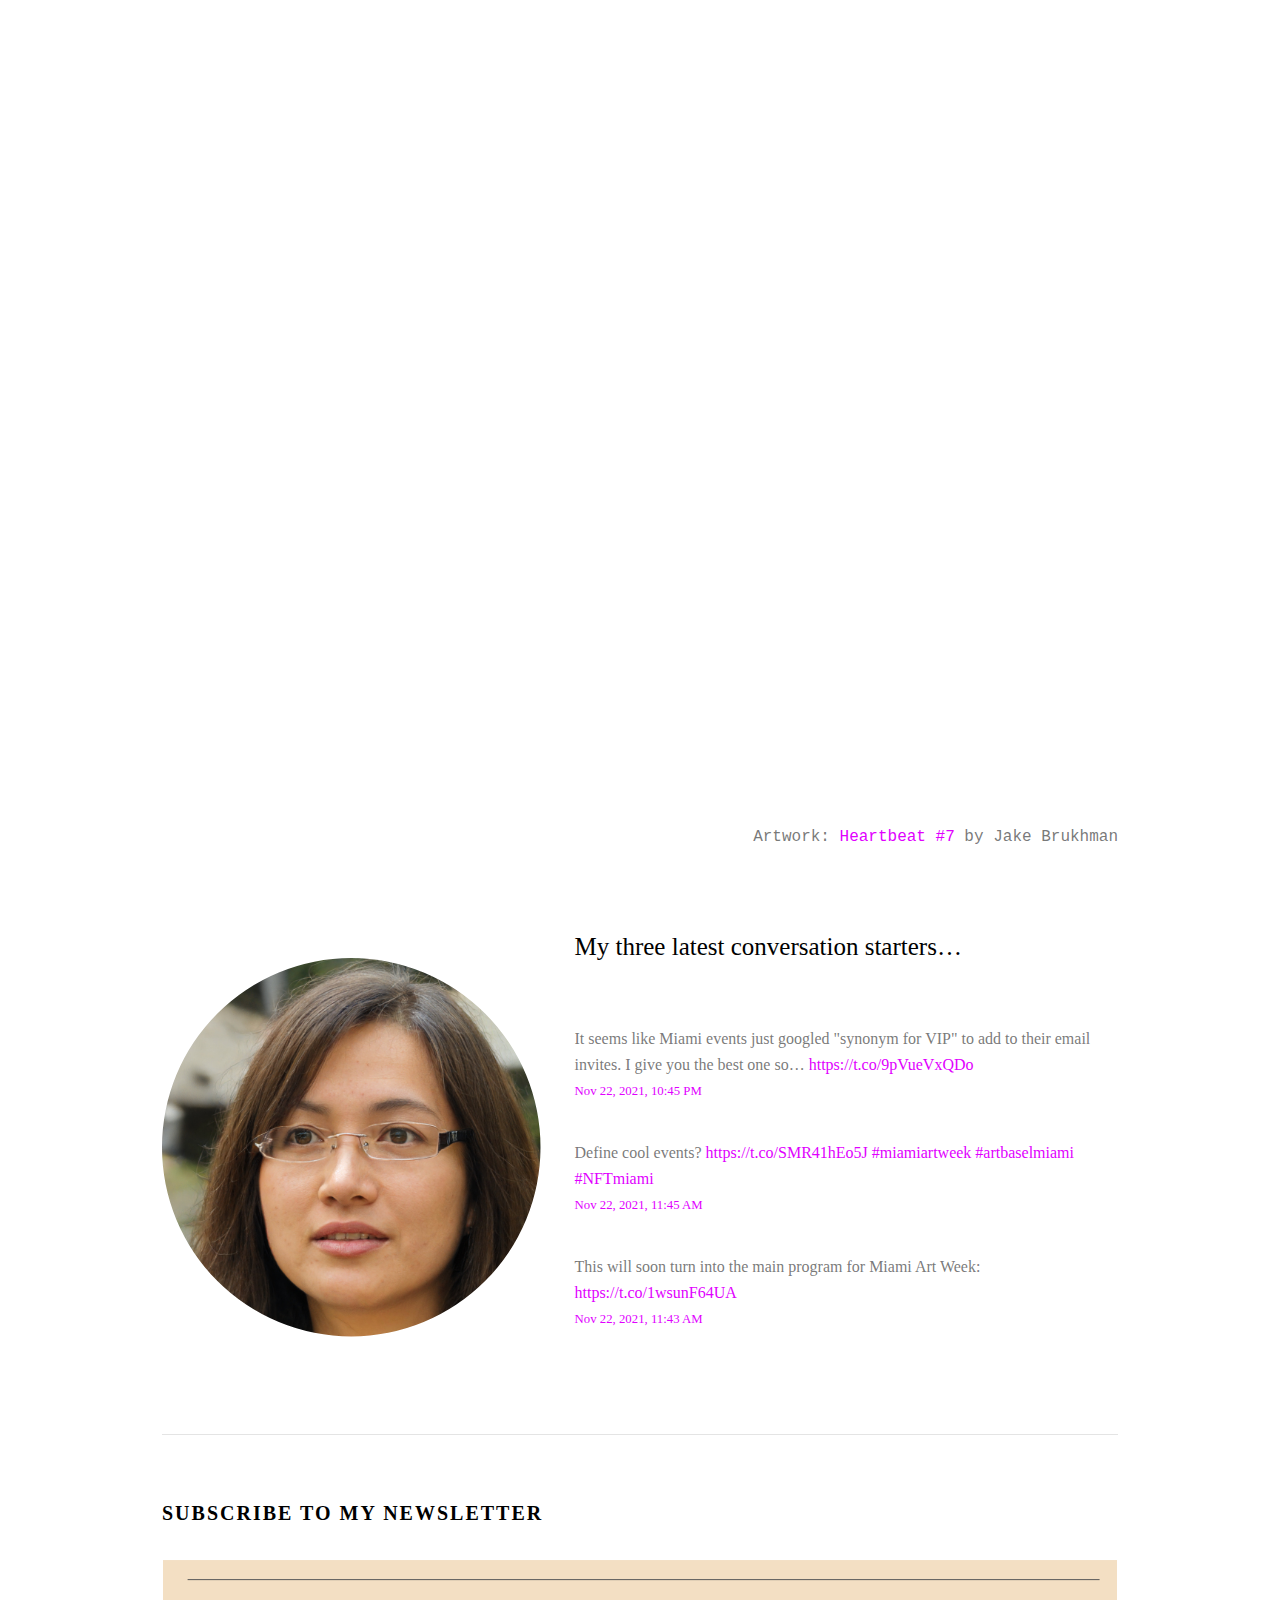
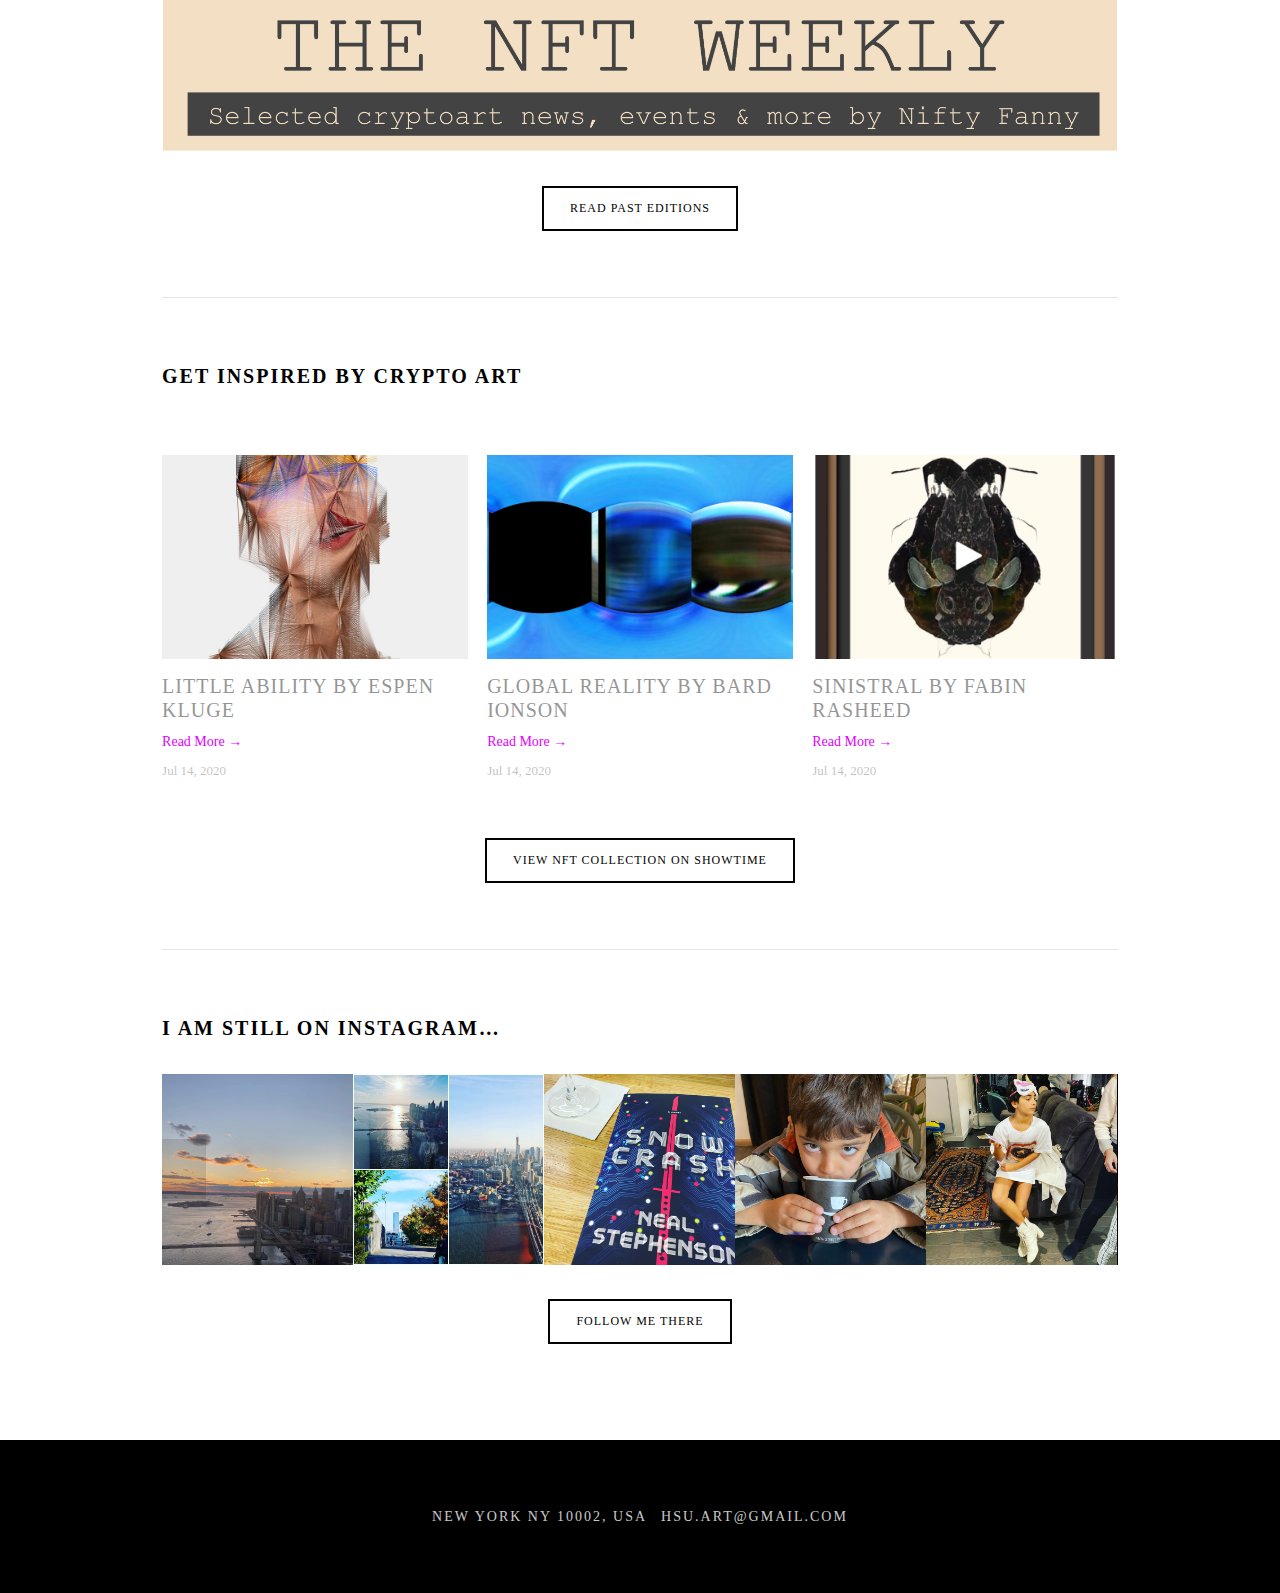
==== index.html @ 7d56387b "Add files via upload" ====
<!DOCTYPE html>
<!-- saved from url=(0030)https://www.fannylakoubay.com/ -->
<html xmlns:og="http://opengraphprotocol.org/schema/" xmlns:fb="http://www.facebook.com/2008/fbml" lang="en-US"
    class="yui3-js-enabled js flexbox canvas canvastext webgl no-touch hashchange history draganddrop rgba hsla multiplebgs backgroundsize borderimage borderradius boxshadow textshadow opacity cssanimations csscolumns cssgradients cssreflections csstransforms no-csstransforms3d csstransitions video audio svg inlinesvg svgclippaths wf-proximanova-n6-active wf-proximanova-n4-active wf-proximanova-n3-active wf-proximanova-i3-active wf-proximanova-n7-active wf-proximanova-n1-active wf-proximanova-n5-active wf-proximanova-i7-active wf-adobegaramondpro-n4-active wf-adobegaramondpro-n6-active wf-active"
    style="" id="yui_3_17_2_1_1637681540059_130">
<div id="yui3-css-stamp" style="position: absolute !important; visibility: hidden !important"></div>

<head>
    <meta http-equiv="Content-Type" content="text/html; charset=UTF-8">
    <meta http-equiv="X-UA-Compatible" content="IE=edge,chrome=1">

    <meta name="viewport" content="width=device-width, initial-scale=1">

    <!-- This is Squarespace. -->
    <!-- fanny-lakoubay-esgx -->
    <script charset="utf-8" id="yui_3_17_2_1_1637681540059_1356"
        src="./Fanny Lakoubay - Art + Tech Advisor - NFT Specialist_files/widgets.js"></script>
    <script charset="utf-8" id="yui_3_17_2_1_1637681540059_1387"
        src="./Fanny Lakoubay - Art + Tech Advisor - NFT Specialist_files/widgets.js"></script>
    <!--<base href="">-->
    <base href=".">

    <title>Fanny Lakoubay - Art + Tech Advisor - NFT Specialist</title>
    <link rel="shortcut icon" type="image/x-icon"
        href="https://images.squarespace-cdn.com/content/v1/5a60d3f4c027d8178f1fa759/114ba946-6a85-429c-a51b-118a32d43230/favicon.ico?format=100w">
    <link rel="canonical" href="https://www.fannylakoubay.com/">
    <meta property="og:site_name" content="Fanny Lakoubay - LAL ART">
    <meta property="og:title" content="Fanny Lakoubay - Art + Tech Advisor - NFT Specialist">
    <meta property="og:url" content="https://www.fannylakoubay.com">
    <meta property="og:type" content="website">
    <meta property="og:description"
        content="Fanny is a French-born, New-York-based digital art advisor with 14 years of experience in art and technology (arttech). As an advisor, she supports institutional, corporate, and private clients, who want to enter or better navigate the NFT space.">
    <meta property="og:image"
        content="http://static1.squarespace.com/static/5a60d3f4c027d8178f1fa759/t/5f0cd8bd6720a9003b77031b/1594677439941/fannylakob.jpg?format=1500w">
    <meta property="og:image:width" content="400">
    <meta property="og:image:height" content="400">
    <meta itemprop="name" content="Fanny Lakoubay - Art + Tech Advisor - NFT Specialist">
    <meta itemprop="url" content="https://www.fannylakoubay.com">
    <meta itemprop="description"
        content="Fanny is a French-born, New-York-based digital art advisor with 14 years of experience in art and technology (arttech). As an advisor, she supports institutional, corporate, and private clients, who want to enter or better navigate the NFT space.">
    <meta itemprop="thumbnailUrl"
        content="http://static1.squarespace.com/static/5a60d3f4c027d8178f1fa759/t/5f0cd8bd6720a9003b77031b/1594677439941/fannylakob.jpg?format=1500w">
    <link rel="image_src"
        href="http://static1.squarespace.com/static/5a60d3f4c027d8178f1fa759/t/5f0cd8bd6720a9003b77031b/1594677439941/fannylakob.jpg?format=1500w">
    <meta itemprop="image"
        content="http://static1.squarespace.com/static/5a60d3f4c027d8178f1fa759/t/5f0cd8bd6720a9003b77031b/1594677439941/fannylakob.jpg?format=1500w">
    <meta name="twitter:title" content="Fanny Lakoubay - Art + Tech Advisor - NFT Specialist">
    <meta name="twitter:image"
        content="http://static1.squarespace.com/static/5a60d3f4c027d8178f1fa759/t/5f0cd8bd6720a9003b77031b/1594677439941/fannylakob.jpg?format=1500w">
    <meta name="twitter:url" content="https://www.fannylakoubay.com">
    <meta name="twitter:card" content="summary">
    <meta name="twitter:description"
        content="Fanny is a French-born, New-York-based digital art advisor with 14 years of experience in art and technology (arttech). As an advisor, she supports institutional, corporate, and private clients, who want to enter or better navigate the NFT space.">
    <meta name="description" content="Fanny is a French-born, New-York-based digital art advisor with 14 years of
experience in art and technology (arttech). As an advisor, she supports
institutional, corporate, and private clients, who want to enter or better
navigate the NFT space.">
    <link rel="preconnect" href="https://images.squarespace-cdn.com/">
    <script async="" src="./Fanny Lakoubay - Art + Tech Advisor - NFT Specialist_files/analytics.js"></script>
    <script type="text/javascript"
        src="./Fanny Lakoubay - Art + Tech Advisor - NFT Specialist_files/[base64].js"></script>
    <style type="text/css">
        @font-face {
            font-family: proxima-nova;
            src: url(https://use.typekit.net/af/154cda/00000000000000007735e601/30/l?subset_id=2&fvd=n1&v=3) format("woff2"), url(https://use.typekit.net/af/154cda/00000000000000007735e601/30/d?subset_id=2&fvd=n1&v=3) format("woff"), url(https://use.typekit.net/af/154cda/00000000000000007735e601/30/a?subset_id=2&fvd=n1&v=3) format("opentype");
            font-weight: 100;
            font-style: normal;
            font-display: auto;
        }

        @font-face {
            font-family: proxima-nova;
            src: url(https://use.typekit.net/af/1be3c2/00000000000000007735e606/30/l?subset_id=2&fvd=n3&v=3) format("woff2"), url(https://use.typekit.net/af/1be3c2/00000000000000007735e606/30/d?subset_id=2&fvd=n3&v=3) format("woff"), url(https://use.typekit.net/af/1be3c2/00000000000000007735e606/30/a?subset_id=2&fvd=n3&v=3) format("opentype");
            font-weight: 300;
            font-style: normal;
            font-display: auto;
        }

        @font-face {
            font-family: proxima-nova;
            src: url(https://use.typekit.net/af/efe4a5/00000000000000007735e609/30/l?subset_id=2&fvd=n4&v=3) format("woff2"), url(https://use.typekit.net/af/efe4a5/00000000000000007735e609/30/d?subset_id=2&fvd=n4&v=3) format("woff"), url(https://use.typekit.net/af/efe4a5/00000000000000007735e609/30/a?subset_id=2&fvd=n4&v=3) format("opentype");
            font-weight: 400;
            font-style: normal;
            font-display: auto;
        }

        @font-face {
            font-family: proxima-nova;
            src: url(https://use.typekit.net/af/23e139/00000000000000007735e605/30/l?subset_id=2&fvd=n5&v=3) format("woff2"), url(https://use.typekit.net/af/23e139/00000000000000007735e605/30/d?subset_id=2&fvd=n5&v=3) format("woff"), url(https://use.typekit.net/af/23e139/00000000000000007735e605/30/a?subset_id=2&fvd=n5&v=3) format("opentype");
            font-weight: 500;
            font-style: normal;
            font-display: auto;
        }

        @font-face {
            font-family: proxima-nova;
            src: url(https://use.typekit.net/af/78aca8/00000000000000007735e60d/30/l?subset_id=2&fvd=n6&v=3) format("woff2"), url(https://use.typekit.net/af/78aca8/00000000000000007735e60d/30/d?subset_id=2&fvd=n6&v=3) format("woff"), url(https://use.typekit.net/af/78aca8/00000000000000007735e60d/30/a?subset_id=2&fvd=n6&v=3) format("opentype");
            font-weight: 600;
            font-style: normal;
            font-display: auto;
        }

        @font-face {
            font-family: proxima-nova;
            src: url(https://use.typekit.net/af/2555e1/00000000000000007735e603/30/l?subset_id=2&fvd=n7&v=3) format("woff2"), url(https://use.typekit.net/af/2555e1/00000000000000007735e603/30/d?subset_id=2&fvd=n7&v=3) format("woff"), url(https://use.typekit.net/af/2555e1/00000000000000007735e603/30/a?subset_id=2&fvd=n7&v=3) format("opentype");
            font-weight: 700;
            font-style: normal;
            font-display: auto;
        }

        @font-face {
            font-family: proxima-nova;
            src: url(https://use.typekit.net/af/40d372/00000000000000007735e607/30/l?subset_id=2&fvd=i3&v=3) format("woff2"), url(https://use.typekit.net/af/40d372/00000000000000007735e607/30/d?subset_id=2&fvd=i3&v=3) format("woff"), url(https://use.typekit.net/af/40d372/00000000000000007735e607/30/a?subset_id=2&fvd=i3&v=3) format("opentype");
            font-weight: 300;
            font-style: italic;
            font-display: auto;
        }

        @font-face {
            font-family: proxima-nova;
            src: url(https://use.typekit.net/af/4de20a/00000000000000007735e604/30/l?subset_id=2&fvd=i7&v=3) format("woff2"), url(https://use.typekit.net/af/4de20a/00000000000000007735e604/30/d?subset_id=2&fvd=i7&v=3) format("woff"), url(https://use.typekit.net/af/4de20a/00000000000000007735e604/30/a?subset_id=2&fvd=i7&v=3) format("opentype");
            font-weight: 700;
            font-style: italic;
            font-display: auto;
        }

        @font-face {
            font-family: adobe-garamond-pro;
            src: url(https://use.typekit.net/af/2011b6/00000000000000003b9b00c1/27/l?subset_id=2&fvd=n4&v=3) format("woff2"), url(https://use.typekit.net/af/2011b6/00000000000000003b9b00c1/27/d?subset_id=2&fvd=n4&v=3) format("woff"), url(https://use.typekit.net/af/2011b6/00000000000000003b9b00c1/27/a?subset_id=2&fvd=n4&v=3) format("opentype");
            font-weight: 400;
            font-style: normal;
            font-display: auto;
        }

        @font-face {
            font-family: adobe-garamond-pro;
            src: url(https://use.typekit.net/af/fb3638/00000000000000003b9b00c3/27/l?subset_id=2&fvd=n6&v=3) format("woff2"), url(https://use.typekit.net/af/fb3638/00000000000000003b9b00c3/27/d?subset_id=2&fvd=n6&v=3) format("woff"), url(https://use.typekit.net/af/fb3638/00000000000000003b9b00c3/27/a?subset_id=2&fvd=n6&v=3) format("opentype");
            font-weight: 600;
            font-style: normal;
            font-display: auto;
        }
    </style>
    <script type="text/javascript">try { Typekit.load(); } catch (e) { }</script>
    <script type="text/javascript" crossorigin="anonymous" nomodule="nomodule"
        src="./Fanny Lakoubay - Art + Tech Advisor - NFT Specialist_files/legacy.js"></script>
    <script type="text/javascript" crossorigin="anonymous"
        src="./Fanny Lakoubay - Art + Tech Advisor - NFT Specialist_files/modern.js"></script>
    <script type="text/javascript">SQUARESPACE_ROLLUPS = {};</script>
    <script>(function (rollups, name) { if (!rollups[name]) { rollups[name] = {}; } rollups[name].js = ["//assets.squarespace.com/universal/scripts-compressed/moment-js-vendor-26ddeab7fa5f90b6c8cb3-min.en-US.js"]; })(SQUARESPACE_ROLLUPS, 'squarespace-moment_js_vendor');</script>
    <script crossorigin="anonymous"
        src="./Fanny Lakoubay - Art + Tech Advisor - NFT Specialist_files/moment-js-vendor-26ddeab7fa5f90b6c8cb3-min.en-US.js"></script>
    <script>(function (rollups, name) { if (!rollups[name]) { rollups[name] = {}; } rollups[name].js = ["//assets.squarespace.com/universal/scripts-compressed/cldr-resource-pack-be81d1ce004cbca505842-min.en-US.js"]; })(SQUARESPACE_ROLLUPS, 'squarespace-cldr_resource_pack');</script>
    <script crossorigin="anonymous"
        src="./Fanny Lakoubay - Art + Tech Advisor - NFT Specialist_files/cldr-resource-pack-be81d1ce004cbca505842-min.en-US.js"></script>
    <script>(function (rollups, name) { if (!rollups[name]) { rollups[name] = {}; } rollups[name].js = ["//assets.squarespace.com/universal/scripts-compressed/common-vendors-stable-5f58a0e5b599c258afba7-min.en-US.js"]; })(SQUARESPACE_ROLLUPS, 'squarespace-common_vendors_stable');</script>
    <script crossorigin="anonymous"
        src="./Fanny Lakoubay - Art + Tech Advisor - NFT Specialist_files/common-vendors-stable-5f58a0e5b599c258afba7-min.en-US.js"></script>
    <script>(function (rollups, name) { if (!rollups[name]) { rollups[name] = {}; } rollups[name].js = ["//assets.squarespace.com/universal/scripts-compressed/common-vendors-d0908a3a001159f007aa1-min.en-US.js"]; })(SQUARESPACE_ROLLUPS, 'squarespace-common_vendors');</script>
    <script crossorigin="anonymous"
        src="./Fanny Lakoubay - Art + Tech Advisor - NFT Specialist_files/common-vendors-d0908a3a001159f007aa1-min.en-US.js"></script>
    <script>(function (rollups, name) { if (!rollups[name]) { rollups[name] = {}; } rollups[name].js = ["//assets.squarespace.com/universal/scripts-compressed/common-bc84d16f5cc47452fc463-min.en-US.js"]; })(SQUARESPACE_ROLLUPS, 'squarespace-common');</script>
    <script crossorigin="anonymous"
        src="./Fanny Lakoubay - Art + Tech Advisor - NFT Specialist_files/common-bc84d16f5cc47452fc463-min.en-US.js"></script>
    <script>(function (rollups, name) { if (!rollups[name]) { rollups[name] = {}; } rollups[name].js = ["//assets.squarespace.com/universal/scripts-compressed/performance-bc3576cf7eca79df62e49-min.en-US.js"]; })(SQUARESPACE_ROLLUPS, 'squarespace-performance');</script>
    <script crossorigin="anonymous"
        src="./Fanny Lakoubay - Art + Tech Advisor - NFT Specialist_files/performance-bc3576cf7eca79df62e49-min.en-US.js"
        defer=""></script>
    <script
        data-name="static-context">Static = window.Static || {}; Static.SQUARESPACE_CONTEXT = { "facebookAppId": "314192535267336", "facebookApiVersion": "v6.0", "rollups": { "squarespace-announcement-bar": { "js": "//assets.squarespace.com/universal/scripts-compressed/announcement-bar-2f7261bafe0cccffc79c1-min.en-US.js" }, "squarespace-audio-player": { "css": "//assets.squarespace.com/universal/styles-compressed/audio-player-7273d8fcec67906942b35-min.en-US.css", "js": "//assets.squarespace.com/universal/scripts-compressed/audio-player-bf3733dc1a7a1a312f00b-min.en-US.js" }, "squarespace-blog-collection-list": { "css": "//assets.squarespace.com/universal/styles-compressed/blog-collection-list-3d55c64c25996c7633fc2-min.en-US.css", "js": "//assets.squarespace.com/universal/scripts-compressed/blog-collection-list-41fb020c05858537c749a-min.en-US.js" }, "squarespace-calendar-block-renderer": { "css": "//assets.squarespace.com/universal/styles-compressed/calendar-block-renderer-5668de53c0ce16e20cc01-min.en-US.css", "js": "//assets.squarespace.com/universal/scripts-compressed/calendar-block-renderer-8e106d6ff1e1b025652e1-min.en-US.js" }, "squarespace-chartjs-helpers": { "css": "//assets.squarespace.com/universal/styles-compressed/chartjs-helpers-58ae73137091cd0a61360-min.en-US.css", "js": "//assets.squarespace.com/universal/scripts-compressed/chartjs-helpers-f7fcba491a8523ac88fff-min.en-US.js" }, "squarespace-comments": { "css": "//assets.squarespace.com/universal/styles-compressed/comments-eeb99f32a31032af774cb-min.en-US.css", "js": "//assets.squarespace.com/universal/scripts-compressed/comments-6f87194ca559fd42b7649-min.en-US.js" }, "squarespace-commerce-cart": { "js": "//assets.squarespace.com/universal/scripts-compressed/commerce-cart-6ee75e72712d83c4d5c71-min.en-US.js" }, "squarespace-dialog": { "css": "//assets.squarespace.com/universal/styles-compressed/dialog-7b3fdec47b80fd63e5e6f-min.en-US.css", "js": "//assets.squarespace.com/universal/scripts-compressed/dialog-cbcfce3803b0c7c3a195c-min.en-US.js" }, "squarespace-events-collection": { "css": "//assets.squarespace.com/universal/styles-compressed/events-collection-5668de53c0ce16e20cc01-min.en-US.css", "js": "//assets.squarespace.com/universal/scripts-compressed/events-collection-32833edadee64550abcb4-min.en-US.js" }, "squarespace-form-rendering-utils": { "js": "//assets.squarespace.com/universal/scripts-compressed/form-rendering-utils-bb354724a3757df74ec71-min.en-US.js" }, "squarespace-forms": { "css": "//assets.squarespace.com/universal/styles-compressed/forms-1cc007b21ede0b73086c9-min.en-US.css", "js": "//assets.squarespace.com/universal/scripts-compressed/forms-40e56e15ffcec85859b95-min.en-US.js" }, "squarespace-gallery-collection-list": { "css": "//assets.squarespace.com/universal/styles-compressed/gallery-collection-list-3d55c64c25996c7633fc2-min.en-US.css", "js": "//assets.squarespace.com/universal/scripts-compressed/gallery-collection-list-cd5d8e548068a3a2586f7-min.en-US.js" }, "squarespace-image-zoom": { "css": "//assets.squarespace.com/universal/styles-compressed/image-zoom-60e14b9bac69739c96fa7-min.en-US.css", "js": "//assets.squarespace.com/universal/scripts-compressed/image-zoom-fa19933bfc5ac12f6e17f-min.en-US.js" }, "squarespace-pinterest": { "css": "//assets.squarespace.com/universal/styles-compressed/pinterest-3d55c64c25996c7633fc2-min.en-US.css", "js": "//assets.squarespace.com/universal/scripts-compressed/pinterest-94a487a04e13fea79ec08-min.en-US.js" }, "squarespace-popup-overlay": { "css": "//assets.squarespace.com/universal/styles-compressed/popup-overlay-e4ea05bd2ae9c1568e432-min.en-US.css", "js": "//assets.squarespace.com/universal/scripts-compressed/popup-overlay-21082ea42757c622cea31-min.en-US.js" }, "squarespace-product-quick-view": { "css": "//assets.squarespace.com/universal/styles-compressed/product-quick-view-663fb8b8c08febe7303f1-min.en-US.css", "js": "//assets.squarespace.com/universal/scripts-compressed/product-quick-view-d8b0257186afe8865af43-min.en-US.js" }, "squarespace-products-collection-item-v2": { "css": "//assets.squarespace.com/universal/styles-compressed/products-collection-item-v2-60e14b9bac69739c96fa7-min.en-US.css", "js": "//assets.squarespace.com/universal/scripts-compressed/products-collection-item-v2-dbbb091f4df62f531003e-min.en-US.js" }, "squarespace-products-collection-list-v2": { "css": "//assets.squarespace.com/universal/styles-compressed/products-collection-list-v2-60e14b9bac69739c96fa7-min.en-US.css", "js": "//assets.squarespace.com/universal/scripts-compressed/products-collection-list-v2-49760745a9d44239d49d0-min.en-US.js" }, "squarespace-search-page": { "css": "//assets.squarespace.com/universal/styles-compressed/search-page-568ad8f2a40e76c0175c8-min.en-US.css", "js": "//assets.squarespace.com/universal/scripts-compressed/search-page-c5f76c478bd25aaf2e466-min.en-US.js" }, "squarespace-search-preview": { "js": "//assets.squarespace.com/universal/scripts-compressed/search-preview-6766a2def97ff8ef1ecfb-min.en-US.js" }, "squarespace-share-buttons": { "js": "//assets.squarespace.com/universal/scripts-compressed/share-buttons-b677b0661ada7b7447f04-min.en-US.js" }, "squarespace-simple-liking": { "css": "//assets.squarespace.com/universal/styles-compressed/simple-liking-47606e375db2b296c3464-min.en-US.css", "js": "//assets.squarespace.com/universal/scripts-compressed/simple-liking-84b2629024662e9fb2c97-min.en-US.js" }, "squarespace-social-buttons": { "css": "//assets.squarespace.com/universal/styles-compressed/social-buttons-b186d09e02921fd7f8e00-min.en-US.css", "js": "//assets.squarespace.com/universal/scripts-compressed/social-buttons-b1c03a6501dfedc48861a-min.en-US.js" }, "squarespace-tourdates": { "css": "//assets.squarespace.com/universal/styles-compressed/tourdates-3d55c64c25996c7633fc2-min.en-US.css", "js": "//assets.squarespace.com/universal/scripts-compressed/tourdates-63b620d61e3da5004abf0-min.en-US.js" }, "squarespace-website-overlays-manager": { "css": "//assets.squarespace.com/universal/styles-compressed/website-overlays-manager-5c2f030f6ee94f066dc3d-min.en-US.css", "js": "//assets.squarespace.com/universal/scripts-compressed/website-overlays-manager-c7281d57b648e036b6739-min.en-US.js" } }, "pageType": 2, "website": { "id": "5a60d3f4c027d8178f1fa759", "identifier": "fanny-lakoubay-esgx", "websiteType": 1, "contentModifiedOn": 1637679894058, "cloneable": false, "hasBeenCloneable": false, "siteStatus": {}, "language": "en-US", "timeZone": "America/New_York", "machineTimeZoneOffset": -18000000, "timeZoneOffset": -18000000, "timeZoneAbbr": "EST", "siteTitle": "Fanny Lakoubay - LAL ART", "fullSiteTitle": "Fanny Lakoubay - Art + Tech Advisor - NFT Specialist", "siteTagLine": "Fanny Lakoubay - Art &#43; Tech Advisor - NFT Specialist", "siteDescription": "<p>My name is Fanny Lakoubay. I am a passionate marketing &amp; communications expert and public speaker. My expertise is focused on blockchain and AI technologies applied to the art market. Let\u2019s connect.</p>", "location": { "addressLine1": "", "addressLine2": "New York NY 10002", "addressCountry": "USA" }, "logoImageId": "619cf2f71e1d8c06fb81632b", "socialLogoImageId": "6161f6d952235f0a5e1962b1", "shareButtonOptions": { "4": true, "1": true, "6": true, "7": true, "8": true, "2": true, "3": true }, "logoImageUrl": "//images.squarespace-cdn.com/content/v1/5a60d3f4c027d8178f1fa759/ccec5673-03b8-499b-9b04-e75a55fdf117/LAL+Art+Brand+Assets-16.png", "socialLogoImageUrl": "//images.squarespace-cdn.com/content/v1/5a60d3f4c027d8178f1fa759/5dd22d8b-6ebc-4dfd-844f-39022d1d5da8/7967nbsmall.jpg", "authenticUrl": "https://www.fannylakoubay.com", "internalUrl": "https://fanny-lakoubay-esgx.squarespace.com", "baseUrl": "https://www.fannylakoubay.com", "primaryDomain": "www.fannylakoubay.com", "sslSetting": 3, "isHstsEnabled": false, "socialAccounts": [{ "serviceId": 14, "userId": "PpteP0rYW3", "userName": "fannylakoubay", "screenname": "Fanny Lakoubay", "addedOn": 1516805571472, "profileUrl": "https://www.linkedin.com/in/fannylakoubay", "iconUrl": "https://media.licdn.com/mpr/mprx/0_tVCqhNoXbEwxum7Q4wsse6iL_fwuEYfov4sqQ8xX_YWDEam6Zw9VeiXXTIUu7SgFr49VeQbkEd4SdVasjWbHH8oefd42dVo6ZWbciT05XHD8i2Asq4AM_zAN7yGp8VgcAoi4k0owygD", "iconEnabled": true, "serviceName": "linkedin" }, { "serviceId": 62, "screenname": "Twitter", "addedOn": 1578513731608, "profileUrl": "https://twitter.com/flakoubay", "iconEnabled": true, "serviceName": "twitter-unauth" }, { "serviceId": 64, "screenname": "Instagram", "addedOn": 1578513755996, "profileUrl": "https://www.instagram.com/fanny.lakoubay/", "iconEnabled": true, "serviceName": "instagram-unauth" }, { "serviceId": 32, "screenname": "Medium", "addedOn": 1522388871735, "profileUrl": "https://medium.com/@flakoubay", "iconEnabled": true, "serviceName": "medium" }], "typekitId": "", "statsMigrated": false, "imageMetadataProcessingEnabled": false, "screenshotId": "ff9a79e3e5a436eaa81468c22e83e2365b04aae403ee7c6e0ef3e86da668f1a9", "captchaSettings": { "enabledForDonations": false }, "showOwnerLogin": false }, "websiteSettings": { "id": "5a60d3f4c027d8178f1fa75c", "websiteId": "5a60d3f4c027d8178f1fa759", "type": "Business", "subjects": [], "country": "US", "state": "NY", "simpleLikingEnabled": true, "mobileInfoBarSettings": { "style": 1, "isContactEmailEnabled": false, "isContactPhoneNumberEnabled": false, "isLocationEnabled": false, "isBusinessHoursEnabled": false }, "commentLikesAllowed": true, "commentAnonAllowed": true, "commentThreaded": true, "commentApprovalRequired": false, "commentAvatarsOn": true, "commentSortType": 2, "commentFlagThreshold": 0, "commentFlagsAllowed": true, "commentEnableByDefault": false, "commentDisableAfterDaysDefault": 0, "disqusShortname": "", "commentsEnabled": true, "contactPhoneNumber": "", "businessHours": { "monday": { "text": "", "ranges": [{}] }, "tuesday": { "text": "", "ranges": [{}] }, "wednesday": { "text": "", "ranges": [{}] }, "thursday": { "text": "", "ranges": [{}] }, "friday": { "text": "", "ranges": [{}] }, "saturday": { "text": "", "ranges": [{}] }, "sunday": { "text": "", "ranges": [{}] } }, "storeSettings": { "returnPolicy": null, "termsOfService": null, "privacyPolicy": null, "expressCheckout": false, "continueShoppingLinkUrl": "/", "useLightCart": false, "showNoteField": false, "shippingCountryDefaultValue": "US", "billToShippingDefaultValue": false, "showShippingPhoneNumber": true, "isShippingPhoneRequired": false, "showBillingPhoneNumber": true, "isBillingPhoneRequired": false, "currenciesSupported": ["CHF", "HKD", "MXN", "EUR", "DKK", "USD", "CAD", "MYR", "NOK", "THB", "AUD", "SGD", "ILS", "PLN", "GBP", "CZK", "SEK", "NZD", "PHP", "RUB"], "defaultCurrency": "USD", "selectedCurrency": "USD", "measurementStandard": 1, "showCustomCheckoutForm": false, "checkoutPageMarketingOptInEnabled": false, "enableMailingListOptInByDefault": false, "sameAsRetailLocation": false, "merchandisingSettings": { "scarcityEnabledOnProductItems": false, "scarcityEnabledOnProductBlocks": false, "scarcityMessageType": "DEFAULT_SCARCITY_MESSAGE", "scarcityThreshold": 10, "multipleQuantityAllowedForServices": true, "restockNotificationsEnabled": false, "restockNotificationsMailingListSignUpEnabled": false, "relatedProductsEnabled": false, "relatedProductsOrdering": "random", "soldOutVariantsDropdownDisabled": false, "productComposerOptedIn": false, "productComposerABTestOptedOut": false, "productReviewsEnabled": false }, "isLive": false, "multipleQuantityAllowedForServices": true }, "useEscapeKeyToLogin": true, "ssBadgeType": 1, "ssBadgePosition": 4, "ssBadgeVisibility": 1, "ssBadgeDevices": 1, "pinterestOverlayOptions": { "mode": "disabled" }, "ampEnabled": false }, "cookieSettings": { "isCookieBannerEnabled": false, "isRestrictiveCookiePolicyEnabled": false, "isRestrictiveCookiePolicyAbsolute": false, "cookieBannerText": "", "cookieBannerTheme": "", "cookieBannerVariant": "", "cookieBannerPosition": "", "cookieBannerCtaVariant": "", "cookieBannerCtaText": "", "cookieBannerAcceptType": "OPT_IN", "cookieBannerOptOutCtaText": "" }, "websiteCloneable": false, "collection": { "title": "Fanny Lakoubay - Marketing & Communications Specialist - Art, Tech, Blockchain", "id": "5a68a563652dea051006a177", "fullUrl": "/", "type": 10, "permissionType": 1 }, "subscribed": false, "appDomain": "squarespace.com", "templateTweakable": true, "tweakJSON": { "aspect-ratio": "Auto", "banner-slideshow-controls": "Arrows", "gallery-arrow-style": "No Background", "gallery-aspect-ratio": "3:2 Standard", "gallery-auto-crop": "true", "gallery-autoplay": "false", "gallery-design": "Grid", "gallery-info-overlay": "Show on Hover", "gallery-loop": "false", "gallery-navigation": "Bullets", "gallery-show-arrows": "true", "gallery-transitions": "Fade", "galleryArrowBackground": "rgba(34,34,34,1)", "galleryArrowColor": "rgba(255,255,255,1)", "galleryAutoplaySpeed": "3", "galleryCircleColor": "rgba(255,255,255,1)", "galleryInfoBackground": "rgba(0, 0, 0, .7)", "galleryThumbnailSize": "100px", "gridSize": "280px", "gridSpacing": "10px", "logoContainerWidth": "150px", "product-gallery-auto-crop": "false", "product-image-auto-crop": "true", "siteTitleContainerWidth": "220px", "tweak-v1-related-products-title-spacing": "50px" }, "templateId": "52a74dafe4b073a80cd253c5", "templateVersion": "7", "pageFeatures": [1, 2, 4], "gmRenderKey": "QUl6YVN5Q0JUUk9xNkx1dkZfSUUxcjQ2LVQ0QWVUU1YtMGQ3bXk4", "templateScriptsRootUrl": "https://static1.squarespace.com/static/ta/52a74d9ae4b0253945d2aee9/1039/scripts/", "betaFeatureFlags": ["commerce_afterpay_pdp", "commerce_native_product_reviews", "commerce_etsy_product_import", "campaigns_hide_deleted_automations_panel", "campaigns_global_uc_ab", "campaigns_banner_reduce_size", "category-delete-product-service-enabled", "campaigns_show_apply_website_styles_button", "reduce_general_search_api_traffic", "commerce_site_visitor_metrics", "campaigns_thumbnail_layout", "transactional_email_pipeline_v2_enabled", "commerce_pdp_survey_modal", "uas_swagger_token_client", "campaigns_new_subscriber_search", "commerce_product_branching", "commerce_product_review_etsy_import", "commerce_restock_notifications", "campaigns_blog_product_image_editor", "member_areas_billing_state_migration", "background_art_onboarding", "viewer-role-contributor-invites", "commerce_instagram_product_checkout_links", "commerce_multiple_product_reviews", "uas_swagger_unauthenticated_session_client", "commerce_product_composer_ab_test_all_users", "campaigns_audience_card", "member_areas_schedule_interview", "member_areas_annual_subscriptions", "commerce_category_id_discounts_enabled", "campaigns_section_reorder_arrows", "commerce_etsy_shipping_import", "nested_categories_migration_enabled", "uas_swagger_session_client", "commerce_onboarding_tools_screen_test", "tock_block", "startup_checklist", "uas_swagger_site_user_account_client", "commerce_product_review_import_ga", "customer_account_creation_recaptcha", "commerce_checkout_marketing_opt_in", "commerce_activation_experiment_add_payment_processor_card"], "impersonatedSession": false, "tzData": { "zones": [[-300, "US", "E%sT", null]], "rules": { "US": [[1967, 2006, null, "Oct", "lastSun", "2:00", "0", "S"], [1987, 2006, null, "Apr", "Sun>=1", "2:00", "1:00", "D"], [2007, "max", null, "Mar", "Sun>=8", "2:00", "1:00", "D"], [2007, "max", null, "Nov", "Sun>=1", "2:00", "0", "S"]] } }, "showAnnouncementBar": false };</script>
    <script type="text/javascript"> SquarespaceFonts.loadViaContext(); Squarespace.load(window);</script>
    <script
        type="application/ld+json">{"url":"https://www.fannylakoubay.com","name":"Fanny Lakoubay - LAL ART","description":"<p>My name is Fanny Lakoubay. I am a passionate marketing &amp; communications expert and public speaker. My expertise is focused on blockchain and AI technologies applied to the art market. Let\u2019s connect.</p>","image":"//images.squarespace-cdn.com/content/v1/5a60d3f4c027d8178f1fa759/ccec5673-03b8-499b-9b04-e75a55fdf117/LAL+Art+Brand+Assets-16.png","@context":"http://schema.org","@type":"WebSite"}</script>
    <script
        type="application/ld+json">{"address":"New York NY 10002\nUSA","image":"https://static1.squarespace.com/static/5a60d3f4c027d8178f1fa759/t/619cf2f71e1d8c06fb81632b/1637679894058/","openingHours":", , , , , , ","@context":"http://schema.org","@type":"LocalBusiness"}</script>
    <link rel="stylesheet" type="text/css" href="./Fanny Lakoubay - Art + Tech Advisor - NFT Specialist_files/site.css">
    <script>Static.COOKIE_BANNER_CAPABLE = true;</script>
    <script>(function (i, s, o, g, r, a, m) { i['GoogleAnalyticsObject'] = r; i[r] = i[r] || function () { (i[r].q = i[r].q || []).push(arguments) }, i[r].l = 1 * new Date(); a = s.createElement(o), m = s.getElementsByTagName(o)[0]; a.async = 1; a.src = g; m.parentNode.insertBefore(a, m) })(window, document, 'script', 'https://www.google-analytics.com/analytics.js', 'ga'); ga('create', 'UA-118602651-1', 'auto'); ga('send', 'pageview');</script>
    <!-- End of Squarespace Headers -->
    <script>/* Must be below squarespace-headers */(function () { var e = 'ontouchstart' in window || navigator.msMaxTouchPoints; var t = document.documentElement; if (!e && t) { t.className = t.className.replace(/touch-styles/, '') } })()
    </script>
    <style type="text/css">
        .disable-hover:not(.sqs-layout-editing),
        .disable-hover:not(.sqs-layout-editing) * {
            pointer-events: none;
        }
    </style>
    <script charset="utf-8"
        src="./Fanny Lakoubay - Art + Tech Advisor - NFT Specialist_files/button.0d6aa7fd095b2a9dd19cc66c7c2ed64b.js"></script>
</head>

<body id="collection-5a68a563652dea051006a177"
    class="transparent-header enable-nav-button nav-button-style-outline nav-button-corner-style-square banner-button-style-outline banner-button-corner-style-square banner-slideshow-controls-arrows meta-priority-date center-entry-title--meta hide-entry-author hide-list-entry-footer hide-page-sidebar hide-blog-sidebar center-navigation--info event-show-past-events event-thumbnails event-thumbnail-size-32-standard event-date-label event-list-show-cats event-list-date event-list-time event-list-address event-icalgcal-links event-excerpts gallery-design-grid aspect-ratio-auto lightbox-style-light gallery-navigation-bullets gallery-info-overlay-show-on-hover gallery-aspect-ratio-32-standard gallery-arrow-style-no-background gallery-transitions-fade gallery-show-arrows gallery-auto-crop product-list-titles-under product-list-alignment-center product-item-size-11-square product-image-auto-crop product-gallery-size-11-square show-product-price show-product-item-nav product-social-sharing tweak-v1-related-products-image-aspect-ratio-11-square tweak-v1-related-products-details-alignment-center newsletter-style-light hide-opentable-icons opentable-style-dark small-button-style-outline small-button-shape-square medium-button-style-outline medium-button-shape-square large-button-style-outline large-button-shape-square image-block-poster-text-alignment-center image-block-card-dynamic-font-sizing image-block-card-content-position-center image-block-card-text-alignment-left image-block-overlap-dynamic-font-sizing image-block-overlap-content-position-center image-block-overlap-text-alignment-left image-block-collage-dynamic-font-sizing image-block-collage-content-position-top image-block-collage-text-alignment-left image-block-stack-dynamic-font-sizing image-block-stack-text-alignment-center button-style-outline button-corner-style-square tweak-product-quick-view-button-style-floating tweak-product-quick-view-button-position-bottom tweak-product-quick-view-lightbox-excerpt-display-truncate tweak-product-quick-view-lightbox-show-arrows tweak-product-quick-view-lightbox-show-close-button tweak-product-quick-view-lightbox-controls-weight-light native-currency-code-usd collection-type-page collection-layout-default collection-5a68a563652dea051006a177 homepage mobile-style-available has-banner-image general-page">
    <a href="https://www.fannylakoubay.com/#" class="body-overlay"></a>
    <div class="sqs-announcement-bar-dropzone"></div>
    <div id="sidecarNav">


        <div id="mobileNavWrapper" class="nav-wrapper" data-content-field="navigation-mobileNav">
            <nav id="mobileNavigation">









                <div class="collection">
                    <a href="https://www.fannylakoubay.com/nft-advisory">
                        Advisory
                    </a>
                </div>













                <div class="collection">
                    <a href="https://www.fannylakoubay.com/crypto-art-workshop">
                        Workshop
                    </a>
                </div>













                <div class="collection">
                    <a href="https://www.fannylakoubay.com/nft-newsletter">
                        Newsletter
                    </a>
                </div>











                <div class="folder">
                    <div class="folder-toggle" data-href="/activity">PROFILE +</div>
                    <div class="subnav">



                        <div class="collection">
                            <a href="https://www.fannylakoubay.com/speaking">
                                Press
                            </a>
                        </div>





                        <div class="collection">
                            <a href="https://www.fannylakoubay.com/affiliations">
                                Affiliations
                            </a>
                        </div>





                        <div class="collection">
                            <a href="https://www.fannylakoubay.com/consulting">
                                Past Projects
                            </a>
                        </div>





                        <div class="collection">
                            <a href="https://www.fannylakoubay.com/collecting">
                                Art Collection
                            </a>
                        </div>



                    </div>
                </div>











                <div class="collection">
                    <a href="https://www.fannylakoubay.com/contact">
                        Contact
                    </a>
                </div>







            </nav>
        </div>



    </div>
    <div id="siteWrapper" class="clearfix">

        <div class="sqs-cart-dropzone" style="top: 88px;"></div>







        <div id="promotedGalleryWrapper" class="sqs-layout promoted-gallery-wrapper">
            <div class="row">
                <div class="col"></div>
            </div>
        </div>


        <div class="banner-thumbnail-wrapper has-description" data-content-field="main-image"
            data-collection-id="5a68a563652dea051006a177" data-edit-main-image=""
            data-annotation-alignment="bottom left" id="yui_3_17_2_1_1637681540059_1857">

            <div class="color-overlay"></div>
            <figure id="thumbnail" class="loading content-fill" style="overflow: hidden;">
                <img data-src="https://images.squarespace-cdn.com/content/v1/5a60d3f4c027d8178f1fa759/1623260688831-U2CEWXGGDSBWG0J0N1BU/sam-brukhman.gif"
                    data-image="https://images.squarespace-cdn.com/content/v1/5a60d3f4c027d8178f1fa759/1623260688831-U2CEWXGGDSBWG0J0N1BU/sam-brukhman.gif"
                    data-image-dimensions="1024x1024" data-image-focal-point="0.5,0.5" data-parent-ratio="1.7"
                    alt="sam-brukhman.gif" class="" data-image-resolution="2500w"
                    src="./Fanny Lakoubay - Art + Tech Advisor - NFT Specialist_files/sam-brukhman.gif"
                    style="font-size: 0px; left: 0px; top: -268.5px; width: 1283px; height: 1283px; position: relative;">
            </figure>

            <div class="desc-wrapper" data-content-field="description" data-collection-id="5a68a563652dea051006a177"
                id="yui_3_17_2_1_1637681540059_1856">
                <p class="" data-rte-preserve-empty="true" style="white-space:pre-wrap;"></p>
                <p class="" style="white-space:pre-wrap;" id="yui_3_17_2_1_1637681540059_47"><strong
                        data-shrink-original-size="53" style="letter-spacing: 0.0754717em;"
                        id="yui_3_17_2_1_1637681540059_1855">HSU ART ADVISORY</strong></p>
                <p class="" style="white-space:pre-wrap;">Crypto Art &amp; NFT Advisor</p>
                <p class="" style="white-space:pre-wrap;"><a href="https://www.fannylakoubay.com/contact">Contact </a>
                </p>
            </div>
        </div>













        <main id="page" role="main">

            <!--
        -->
            <!--
        -->
            <!--
        -->
            <div id="content" class="main-content" data-content-field="main-content"
                data-collection-id="5a68a563652dea051006a177" data-edit-main-image="">
                <div class="sqs-layout sqs-grid-12 columns-12" data-type="page" data-updated-on="1637677614917"
                    id="page-5a68a563652dea051006a177">
                    <div class="row sqs-row" id="yui_3_17_2_1_1637681540059_129">
                        <div class="col sqs-col-12 span-12" id="yui_3_17_2_1_1637681540059_128">
                            <div class="sqs-block html-block sqs-block-html" data-block-type="2"
                                id="block-yui_3_17_2_1_1594677370685_27910">
                                <div class="sqs-block-content">
                                    <pre
                                        style="text-align:right;"><code>Artwork: <a href="https://superrare.co/artwork-v2/heartbeat-7-8616">Heartbeat #7</a> by Jake Brukhman</code></pre>
                                </div>
                            </div>
                            <div class="sqs-block spacer-block sqs-block-spacer" data-aspect-ratio="2.301255230125523"
                                data-block-type="21" id="block-yui_3_17_2_1_1637618535322_27271">
                                <div class="sqs-block-content sqs-intrinsic" id="yui_3_17_2_1_1637681540059_192"
                                    style="padding-bottom: 2.30126%;">&nbsp;</div>
                            </div>
                            <div class="row sqs-row" id="yui_3_17_2_1_1637681540059_127">
                                <div class="col sqs-col-5 span-5" id="yui_3_17_2_1_1637681540059_126">
                                    <div class="sqs-block image-block sqs-block-image sqs-text-ready"
                                        data-aspect-ratio="100" data-block-type="5"
                                        id="block-yui_3_17_2_1_1633808613015_10651">
                                        <div class="sqs-block-content" id="yui_3_17_2_1_1637681540059_125">



                                            <svg data-image-mask-id="yui_3_17_2_1_1633808613015_10651" width="0"
                                                height="0">
                                                <defs>
                                                    <clippath id="yui_3_17_2_1_1633808613015_10651"
                                                        clipPathUnits="objectBoundingBox">







                                                        <path
                                                            d="M0,0.5 A0.5 0.5, 0 0 1, 1 0.5 M1,0.5 A0.5 0.5, 0 0 1, 0 0.5 Z">

































































                                                        </path>
                                                    </clippath>
                                                </defs>
                                            </svg>















                                            <div class="image-block-outer-wrapper layout-caption-below design-layout-inline combination-animation-tilt-up individual-animation-none individual-text-animation-none sqs-narrow-width animation-loaded"
                                                data-test="image-block-inline-outer-wrapper"
                                                id="yui_3_17_2_1_1637681540059_124">




                                                <figure class="
              sqs-block-image-figure
              intrinsic
            " style="max-width:1280px;" id="yui_3_17_2_1_1637681540059_123">







                                                    <div class="image-block-wrapper" data-animation-role="image"
                                                        data-animation-override="" id="yui_3_17_2_1_1637681540059_122">
                                                        <div class="sqs-image-shape-container-element



              has-aspect-ratio
            " style="
                position: relative;

                  padding-bottom:100%;


  overflow: hidden;

    clip-path: url(#yui_3_17_2_1_1633808613015_10651);
    -webkit-clip-path: url(#yui_3_17_2_1_1633808613015_10651);


              " id="yui_3_17_2_1_1637681540059_121">
                                                            <noscript><img
                                                                    src="https://images.squarespace-cdn.com/content/v1/5a60d3f4c027d8178f1fa759/1121547e-b618-49ea-9609-440193c1e1cb/2021-11-23+10.34.21.jpg"
                                                                    alt="" /></noscript><img class="thumb-image loaded"
                                                                data-src="https://images.squarespace-cdn.com/content/v1/5a60d3f4c027d8178f1fa759/1121547e-b618-49ea-9609-440193c1e1cb/2021-11-23+10.34.21.jpg"
                                                                data-image="https://images.squarespace-cdn.com/content/v1/5a60d3f4c027d8178f1fa759/1121547e-b618-49ea-9609-440193c1e1cb/2021-11-23+10.34.21.jpg"
                                                                data-image-dimensions="1280x1279"
                                                                data-image-focal-point="0.5,0.5" alt=""
                                                                data-load="false"
                                                                data-image-id="619cf3d11018ae21e6d1c35b"
                                                                data-type="image" data-image-resolution="1000w"
                                                                src="./Fanny Lakoubay - Art + Tech Advisor - NFT Specialist_files/2021-11-23+10.34.21.jpg"
                                                                style="left: -0.039093%; top: 0%; width: 100.078%; height: 100%; position: absolute;">
                                                        </div>
                                                    </div>






                                                </figure>


                                            </div>






                                        </div>
                                    </div>
                                </div>
                                <div class="col sqs-col-7 span-7">
                                    <div class="sqs-block html-block sqs-block-html" data-block-type="2"
                                        id="block-yui_3_17_2_1_1637618535322_15925">
                                        <div class="sqs-block-content">
                                            <h1 style="white-space:pre-wrap;">My three latest conversation starters…
                                            </h1>
                                        </div>
                                    </div>
                                    <div class="sqs-block twitter-block sqs-block-twitter"
                                        data-block-json="{&quot;title&quot;:true,&quot;thumbnail&quot;:true,&quot;excerpt&quot;:true,&quot;pageSize&quot;:3,&quot;collectionId&quot;:&quot;601457d76fcd3f612caad322&quot;,&quot;filter&quot;:{},&quot;showAvatar&quot;:false,&quot;showUsername&quot;:false,&quot;followButton&quot;:true,&quot;hSize&quot;:null,&quot;floatDir&quot;:null,&quot;pageCollectionId&quot;:&quot;5a68a563652dea051006a177&quot;,&quot;containingItemId&quot;:null,&quot;connectedAccountId&quot;:&quot;601457d76fcd3f612caad322&quot;,&quot;enable-search&quot;:false,&quot;enable-search-disabled&quot;:null,&quot;socialCollectionId&quot;:&quot;&quot;,&quot;previewCollectionId&quot;:&quot;&quot;,&quot;status&quot;:&quot;&quot;,&quot;searchId&quot;:&quot;&quot;,&quot;searchTerm&quot;:&quot;&quot;,&quot;refresh&quot;:null,&quot;unsafeSearch&quot;:null}"
                                        data-block-type="6" id="block-yui_3_17_2_1_1637618404355_31524">
                                        <div class="sqs-block-content">




                                            <ul class="tweet-list">

                                                <li class="tweet clear no-avatar no-username"
                                                    id="619c67d2ec000963e19a61dd">

                                                    <div class="tweet-text-wrapper">

                                                        <div class="tweet-text">It seems like Miami events just googled
                                                            "synonym for VIP" to add to their email invites. I give you
                                                            the best one so… <a href="https://t.co/9pVueVxQDo"
                                                                rel="nofollow">https://t.co/9pVueVxQDo</a></div>
                                                        <time class="tweet-timestamp" datetime="2021-11-22"><a
                                                                target="new"
                                                                href="https://twitter.com/flakoubay/status/1462990540325150726">Nov
                                                                22, 2021, 10:45 PM</a></time>
                                                    </div>
                                                </li>

                                                <li class="tweet clear no-avatar no-username"
                                                    id="619c13650b4b5a4a201a8d92">

                                                    <div class="tweet-text-wrapper">

                                                        <div class="tweet-text">Define cool events? <a
                                                                href="https://t.co/SMR41hEo5J"
                                                                rel="nofollow">https://t.co/SMR41hEo5J</a> <a
                                                                href="https://twitter.com/#!/search?q=%23miamiartweek"
                                                                title="#miamiartweek" class="tweet-url hashtag"
                                                                rel="nofollow">#miamiartweek</a> <a
                                                                href="https://twitter.com/#!/search?q=%23artbaselmiami"
                                                                title="#artbaselmiami" class="tweet-url hashtag"
                                                                rel="nofollow">#artbaselmiami</a> <a
                                                                href="https://twitter.com/#!/search?q=%23NFTmiami"
                                                                title="#NFTmiami" class="tweet-url hashtag"
                                                                rel="nofollow">#NFTmiami</a></div>
                                                        <time class="tweet-timestamp" datetime="2021-11-22"><a
                                                                target="new"
                                                                href="https://twitter.com/flakoubay/status/1462824515755511814">Nov
                                                                22, 2021, 11:45 AM</a></time>
                                                    </div>
                                                </li>

                                                <li class="tweet clear no-avatar no-username"
                                                    id="619c13650b4b5a4a201a8d93">

                                                    <div class="tweet-text-wrapper">

                                                        <div class="tweet-text">This will soon turn into the main
                                                            program for Miami Art Week: <a
                                                                href="https://t.co/1wsunF64UA"
                                                                rel="nofollow">https://t.co/1wsunF64UA</a></div>
                                                        <time class="tweet-timestamp" datetime="2021-11-22"><a
                                                                target="new"
                                                                href="https://twitter.com/flakoubay/status/1462824078449037312">Nov
                                                                22, 2021, 11:43 AM</a></time>
                                                    </div>
                                                </li>

                                            </ul>



                                            <script>Y.use('squarespace-follow-buttons', function (Y) { Y.on('domready', function () { Y.Squarespace.FollowButtonUtils.renderAll(); }); });</script>

                                        </div>
                                    </div>
                                </div>
                            </div>
                            <div class="sqs-block horizontalrule-block sqs-block-horizontalrule" data-block-type="47"
                                id="block-yui_3_17_2_1_1621391582627_14280">
                                <div class="sqs-block-content">
                                    <hr>
                                </div>
                            </div>
                            <div class="sqs-block html-block sqs-block-html" data-block-type="2"
                                id="block-yui_3_17_2_1_1621391582627_12932">
                                <div class="sqs-block-content">
                                    <h2 style="white-space:pre-wrap;"><strong>Subscribe to MY newsletter</strong></h2>
                                </div>
                            </div>
                            <div class="sqs-block image-block sqs-block-image sqs-text-ready" data-block-type="5"
                                id="block-yui_3_17_2_1_1621391582627_11005">
                                <div class="sqs-block-content" id="yui_3_17_2_1_1637681540059_149">

















                                    <div class="
          image-block-outer-wrapper
          layout-caption-below
          design-layout-inline
          combination-animation-none
          individual-animation-none
          individual-text-animation-none
        " data-test="image-block-inline-outer-wrapper" id="yui_3_17_2_1_1637681540059_148">




                                        <figure class="
              sqs-block-image-figure
              intrinsic
            " style="max-width:1860px;" id="yui_3_17_2_1_1637681540059_147">





                                            <a class="
                sqs-block-image-link



              " href="https://fanny.substack.com/welcome" target="_blank" id="yui_3_17_2_1_1637681540059_146">

                                                <div class="image-block-wrapper" data-animation-role="image"
                                                    id="yui_3_17_2_1_1637681540059_145">
                                                    <div class="sqs-image-shape-container-element



              has-aspect-ratio
            " style="
                position: relative;

                  padding-bottom:20.21505355834961%;


  overflow: hidden;







              " id="yui_3_17_2_1_1637681540059_144">
                                                        <noscript><img
                                                                src="https://images.squarespace-cdn.com/content/v1/5a60d3f4c027d8178f1fa759/1621391609781-QEBF1OKG5TK3EYD8SZHF/image-asset.png"
                                                                alt="" /></noscript><img class="thumb-image loaded"
                                                            data-src="https://images.squarespace-cdn.com/content/v1/5a60d3f4c027d8178f1fa759/1621391609781-QEBF1OKG5TK3EYD8SZHF/image-asset.png"
                                                            data-image="https://images.squarespace-cdn.com/content/v1/5a60d3f4c027d8178f1fa759/1621391609781-QEBF1OKG5TK3EYD8SZHF/image-asset.png"
                                                            data-image-dimensions="1860x376"
                                                            data-image-focal-point="0.5,0.5" alt="" data-load="false"
                                                            data-image-id="60a478f920a5810a360850c0" data-type="image"
                                                            data-image-resolution="2500w"
                                                            src="./Fanny Lakoubay - Art + Tech Advisor - NFT Specialist_files/image-asset.png"
                                                            style="left: 0%; top: -0.066299%; width: 100%; height: 100.133%; position: absolute;">
                                                    </div>
                                                </div>

                                            </a>




                                        </figure>


                                    </div>






                                </div>
                            </div>
                            <div class="sqs-block button-block sqs-block-button" data-block-type="53"
                                id="block-yui_3_17_2_1_1623101953626_13071">
                                <div class="sqs-block-content" id="yui_3_17_2_1_1637681540059_166">

                                    <div class="sqs-block-button-container--center" data-animation-role="button"
                                        data-alignment="center" data-button-size="small" data-button-type="tertiary"
                                        id="yui_3_17_2_1_1637681540059_165">
                                        <a href="https://fanny.substack.com/"
                                            class="sqs-block-button-element--small sqs-button-element--tertiary sqs-block-button-element"
                                            target="_blank" data-initialized="true">
                                            Read Past Editions
                                        </a>
                                    </div>
                                </div>
                            </div>
                            <div class="sqs-block horizontalrule-block sqs-block-horizontalrule" data-block-type="47"
                                id="block-yui_3_17_2_1_1537537801148_49871">
                                <div class="sqs-block-content">
                                    <hr>
                                </div>
                            </div>
                            <div class="sqs-block html-block sqs-block-html" data-block-type="2"
                                id="block-yui_3_17_2_1_1621391582627_15337">
                                <div class="sqs-block-content">
                                    <h2 style="white-space:pre-wrap;"><strong>get inspired by CRYPTO ART</strong></h2>
                                </div>
                            </div>
                            <div class="sqs-block summary-v2-block sqs-block-summary-v2"
                                data-block-json="{&quot;hSize&quot;:null,&quot;floatDir&quot;:null,&quot;collectionId&quot;:&quot;5f0c849cafbcd91e0772d90c&quot;,&quot;design&quot;:&quot;carousel&quot;,&quot;headerText&quot;:&quot;&quot;,&quot;textSize&quot;:&quot;medium&quot;,&quot;pageSize&quot;:30,&quot;imageAspectRatio&quot;:&quot;1.5&quot;,&quot;columnWidth&quot;:270,&quot;gutter&quot;:60,&quot;listImageSize&quot;:30,&quot;listImageAlignment&quot;:&quot;left&quot;,&quot;slidesPerRow&quot;:3,&quot;textAlignment&quot;:&quot;left&quot;,&quot;showTitle&quot;:true,&quot;showThumbnail&quot;:true,&quot;showExcerpt&quot;:true,&quot;showReadMoreLink&quot;:true,&quot;showPrice&quot;:true,&quot;productQuickViewEnabled&quot;:false,&quot;showPastOrUpcomingEvents&quot;:&quot;upcoming&quot;,&quot;metadataPosition&quot;:&quot;below-content&quot;,&quot;primaryMetadata&quot;:&quot;date&quot;,&quot;secondaryMetadata&quot;:&quot;none&quot;,&quot;filter&quot;:{&quot;categoryIds&quot;:null},&quot;autoCrop&quot;:true,&quot;lightbox&quot;:false,&quot;mixedContent&quot;:true,&quot;blockId&quot;:&quot;4d106e1cc18679a36020&quot;}"
                                data-block-type="55" id="block-yui_3_17_2_1_1594734003951_38616">
                                <div class="sqs-block-content">



                                    <div class="
  summary-block-wrapper

  summary-block-collection-type-blog

  summary-block-setting-text-size-medium
  summary-block-setting-text-align-left

  summary-block-setting-design-carousel
  summary-block-setting-design-list-thumbnail-left

  summary-block-setting-metadata-position-below-content
  summary-block-setting-primary-metadata-date
  summary-block-setting-secondary-metadata-none

  summary-block-setting-show-thumbnail
  summary-block-setting-show-title
  summary-block-setting-show-price
  summary-block-setting-show-excerpt
  summary-block-setting-show-read-more-link



  sqs-gallery-design-carousel


  ">

                                        <div class="summary-item-list-container sqs-gallery-container"
                                            id="yui_3_17_2_1_1637681540059_338">

                                            <header class="summary-block-header">

                                                <!-- Collection Title -->
                                                <div class="summary-heading" data-animation-role="content">

                                                    <span class="summary-collection-title">Collecting</span>

                                                </div>

                                                <!-- Carousel Nav -->
                                                <div class="summary-carousel-pager sqs-gallery-controls"
                                                    data-animation-role="content">
                                                    <span class="summary-carousel-pager-prev previous sqs-disabled"
                                                        tabindex="0" role="button" aria-label="Previous"
                                                        aria-disabled="true"></span>
                                                    <span class="summary-carousel-pager-next next" tabindex="0"
                                                        role="button" aria-label="Next" aria-disabled="false"></span>
                                                </div>

                                            </header>

                                            <div class="summary-item-list sqs-gallery sqs-gallery-design-carousel sqs-gallery-design-carousel-slides-in-view-3"
                                                id="yui_3_17_2_1_1637681540059_357"
                                                style="margin-left: -1%; transform: translateX(0%);">



                                                <div class="summary-item
          summary-item-record-type-text
          sqs-gallery-design-carousel-slide


            summary-item-has-thumbnail


          summary-item-has-cats
          summary-item-has-tags
          summary-item-has-author

           sqs-active-slide" id="yui_3_17_2_1_1637681540059_362" data-type="image"
                                                    style="width: 33.6667%; padding-left: 1%; padding-right: 1%;">


                                                    <!-- Thumbnail -->



                                                    <div class="summary-thumbnail-outer-container">
                                                        <a href="https://www.fannylakoubay.com/collecting/2020/7/14/little-ability-by-espen-kluge"
                                                            class="
        summary-thumbnail-container
        sqs-gallery-image-container

      " data-title="Little Ability by Espen Kluge" data-description="">
                                                            <div class="summary-thumbnail img-wrapper"
                                                                data-animation-role="image"
                                                                style="overflow: hidden; padding-bottom: 66.6667%;">







                                                                <!-- First Image in Post -->
                                                                <img data-src="https://images.squarespace-cdn.com/content/v1/5a60d3f4c027d8178f1fa759/1594766499163-8VLMPE20QRM3UYFP41OR/littleabilityHR.jpg"
                                                                    data-image-dimensions="2250x2813" data-load="false"
                                                                    class="summary-thumbnail-image loaded"
                                                                    data-parent-ratio="1.5"
                                                                    style="left: 0px; top: -89.284px; width: 306px; height: 382.568px; position: absolute;"
                                                                    data-image-resolution="750w"
                                                                    src="./Fanny Lakoubay - Art + Tech Advisor - NFT Specialist_files/littleabilityHR.jpg">














                                                            </div>
                                                        </a>

                                                        <!-- Products: Quick View -->


                                                    </div>






                                                    <div class="summary-content sqs-gallery-meta-container"
                                                        data-animation-role="content">

                                                        <!-- Metadata (Above Title) -->
                                                        <div
                                                            class="summary-metadata-container summary-metadata-container--above-title">

                                                            <div class="summary-metadata summary-metadata--primary">


                                                                <!-- Timestamp -->
                                                                <time
                                                                    class="summary-metadata-item summary-metadata-item--date"
                                                                    datetime="2020-07-14">Jul 14, 2020</time>













                                                            </div>

                                                            <div class="summary-metadata summary-metadata--secondary">














                                                            </div>
                                                        </div>


                                                        <!-- Title -->
                                                        <div class="summary-title">
                                                            <a href="https://www.fannylakoubay.com/collecting/2020/7/14/little-ability-by-espen-kluge"
                                                                class="summary-title-link">Little Ability by Espen
                                                                Kluge</a>
                                                        </div>


                                                        <!-- Metadata (Below Title) -->
                                                        <div
                                                            class="summary-metadata-container summary-metadata-container--below-title">

                                                            <div class="summary-metadata summary-metadata--primary">


                                                                <!-- Timestamp -->
                                                                <time
                                                                    class="summary-metadata-item summary-metadata-item--date"
                                                                    datetime="2020-07-14">Jul 14, 2020</time>













                                                            </div>

                                                            <div class="summary-metadata summary-metadata--secondary">














                                                            </div>
                                                        </div>











                                                        <!-- Read More Link -->
                                                        <a href="https://www.fannylakoubay.com/collecting/2020/7/14/little-ability-by-espen-kluge"
                                                            class="summary-read-more-link">Read More →</a>



                                                        <!-- Metadata (Below Content) -->
                                                        <div
                                                            class="summary-metadata-container summary-metadata-container--below-content">

                                                            <div class="summary-metadata summary-metadata--primary">


                                                                <!-- Timestamp -->
                                                                <time
                                                                    class="summary-metadata-item summary-metadata-item--date"
                                                                    datetime="2020-07-14">Jul 14, 2020</time>













                                                            </div>

                                                            <div class="summary-metadata summary-metadata--secondary">














                                                            </div>
                                                        </div>

                                                    </div> <!-- End .summary-content -->

                                                </div> <!-- End .summary-item -->



                                                <div class="
          summary-item
          summary-item-record-type-text
          sqs-gallery-design-carousel-slide


            summary-item-has-thumbnail


          summary-item-has-cats
          summary-item-has-tags
          summary-item-has-author

          " id="yui_3_17_2_1_1637681540059_364" data-type="image"
                                                    style="width: 33.6667%; padding-left: 1%; padding-right: 1%;">


                                                    <!-- Thumbnail -->



                                                    <div class="summary-thumbnail-outer-container">
                                                        <a href="https://www.fannylakoubay.com/collecting/2020/7/14/global-reality-by-bard-ionson"
                                                            class="
        summary-thumbnail-container
        sqs-gallery-image-container

      " data-title="Global Reality by Bard Ionson" data-description="">
                                                            <div class="summary-thumbnail img-wrapper"
                                                                data-animation-role="image"
                                                                style="overflow: hidden; padding-bottom: 66.6667%;">







                                                                <!-- First Image in Post -->
                                                                <img data-src="https://images.squarespace-cdn.com/content/v1/5a60d3f4c027d8178f1fa759/1594768654592-TKMUKEBHXD9CYHKGF5K0/Screen+Shot+2020-07-13+at+5.55.20+PM.png"
                                                                    data-image-dimensions="1964x1406" data-load="false"
                                                                    class="summary-thumbnail-image loaded"
                                                                    data-parent-ratio="1.5"
                                                                    style="left: 0px; top: -7.53055px; width: 306px; height: 219.061px; position: absolute;"
                                                                    data-image-resolution="750w"
                                                                    src="./Fanny Lakoubay - Art + Tech Advisor - NFT Specialist_files/Screen+Shot+2020-07-13+at+5.55.20+PM.png">














                                                            </div>
                                                        </a>

                                                        <!-- Products: Quick View -->


                                                    </div>






                                                    <div class="summary-content sqs-gallery-meta-container"
                                                        data-animation-role="content">

                                                        <!-- Metadata (Above Title) -->
                                                        <div
                                                            class="summary-metadata-container summary-metadata-container--above-title">

                                                            <div class="summary-metadata summary-metadata--primary">


                                                                <!-- Timestamp -->
                                                                <time
                                                                    class="summary-metadata-item summary-metadata-item--date"
                                                                    datetime="2020-07-14">Jul 14, 2020</time>













                                                            </div>

                                                            <div class="summary-metadata summary-metadata--secondary">














                                                            </div>
                                                        </div>


                                                        <!-- Title -->
                                                        <div class="summary-title">
                                                            <a href="https://www.fannylakoubay.com/collecting/2020/7/14/global-reality-by-bard-ionson"
                                                                class="summary-title-link">Global Reality by Bard
                                                                Ionson</a>
                                                        </div>


                                                        <!-- Metadata (Below Title) -->
                                                        <div
                                                            class="summary-metadata-container summary-metadata-container--below-title">

                                                            <div class="summary-metadata summary-metadata--primary">


                                                                <!-- Timestamp -->
                                                                <time
                                                                    class="summary-metadata-item summary-metadata-item--date"
                                                                    datetime="2020-07-14">Jul 14, 2020</time>













                                                            </div>

                                                            <div class="summary-metadata summary-metadata--secondary">














                                                            </div>
                                                        </div>











                                                        <!-- Read More Link -->
                                                        <a href="https://www.fannylakoubay.com/collecting/2020/7/14/global-reality-by-bard-ionson"
                                                            class="summary-read-more-link">Read More →</a>



                                                        <!-- Metadata (Below Content) -->
                                                        <div
                                                            class="summary-metadata-container summary-metadata-container--below-content">

                                                            <div class="summary-metadata summary-metadata--primary">


                                                                <!-- Timestamp -->
                                                                <time
                                                                    class="summary-metadata-item summary-metadata-item--date"
                                                                    datetime="2020-07-14">Jul 14, 2020</time>













                                                            </div>

                                                            <div class="summary-metadata summary-metadata--secondary">














                                                            </div>
                                                        </div>

                                                    </div> <!-- End .summary-content -->

                                                </div> <!-- End .summary-item -->



                                                <div class="
          summary-item
          summary-item-record-type-text
          sqs-gallery-design-carousel-slide


            summary-item-has-thumbnail


          summary-item-has-cats
          summary-item-has-tags
          summary-item-has-author

          " id="yui_3_17_2_1_1637681540059_366" data-type="image"
                                                    style="width: 33.6667%; padding-left: 1%; padding-right: 1%;">


                                                    <!-- Thumbnail -->



                                                    <div class="summary-thumbnail-outer-container">
                                                        <a href="https://www.fannylakoubay.com/collecting/2020/7/14/sinistral-by-fabin-rasheed"
                                                            class="
        summary-thumbnail-container
        sqs-gallery-image-container

      " data-title="Sinistral by Fabin Rasheed" data-description="">
                                                            <div class="summary-thumbnail img-wrapper"
                                                                data-animation-role="image"
                                                                style="overflow: hidden; padding-bottom: 66.6667%;">







                                                                <!-- First Image in Post -->
                                                                <img data-src="https://images.squarespace-cdn.com/content/v1/5a60d3f4c027d8178f1fa759/1594768375133-WUNKTJZFFMPB0WRRNJT8/Screen+Shot+2020-07-14+at+7.11.10+PM.png"
                                                                    data-image-dimensions="900x900" data-load="false"
                                                                    class="summary-thumbnail-image loaded"
                                                                    data-parent-ratio="1.5"
                                                                    style="left: 0px; top: -51px; width: 306px; height: 306px; position: absolute;"
                                                                    data-image-resolution="750w"
                                                                    src="./Fanny Lakoubay - Art + Tech Advisor - NFT Specialist_files/Screen+Shot+2020-07-14+at+7.11.10+PM.png">














                                                            </div>
                                                        </a>

                                                        <!-- Products: Quick View -->


                                                    </div>






                                                    <div class="summary-content sqs-gallery-meta-container"
                                                        data-animation-role="content">

                                                        <!-- Metadata (Above Title) -->
                                                        <div
                                                            class="summary-metadata-container summary-metadata-container--above-title">

                                                            <div class="summary-metadata summary-metadata--primary">


                                                                <!-- Timestamp -->
                                                                <time
                                                                    class="summary-metadata-item summary-metadata-item--date"
                                                                    datetime="2020-07-14">Jul 14, 2020</time>













                                                            </div>

                                                            <div class="summary-metadata summary-metadata--secondary">














                                                            </div>
                                                        </div>


                                                        <!-- Title -->
                                                        <div class="summary-title">
                                                            <a href="https://www.fannylakoubay.com/collecting/2020/7/14/sinistral-by-fabin-rasheed"
                                                                class="summary-title-link">Sinistral by Fabin
                                                                Rasheed</a>
                                                        </div>


                                                        <!-- Metadata (Below Title) -->
                                                        <div
                                                            class="summary-metadata-container summary-metadata-container--below-title">

                                                            <div class="summary-metadata summary-metadata--primary">


                                                                <!-- Timestamp -->
                                                                <time
                                                                    class="summary-metadata-item summary-metadata-item--date"
                                                                    datetime="2020-07-14">Jul 14, 2020</time>













                                                            </div>

                                                            <div class="summary-metadata summary-metadata--secondary">














                                                            </div>
                                                        </div>











                                                        <!-- Read More Link -->
                                                        <a href="https://www.fannylakoubay.com/collecting/2020/7/14/sinistral-by-fabin-rasheed"
                                                            class="summary-read-more-link">Read More →</a>



                                                        <!-- Metadata (Below Content) -->
                                                        <div
                                                            class="summary-metadata-container summary-metadata-container--below-content">

                                                            <div class="summary-metadata summary-metadata--primary">


                                                                <!-- Timestamp -->
                                                                <time
                                                                    class="summary-metadata-item summary-metadata-item--date"
                                                                    datetime="2020-07-14">Jul 14, 2020</time>













                                                            </div>

                                                            <div class="summary-metadata summary-metadata--secondary">














                                                            </div>
                                                        </div>

                                                    </div> <!-- End .summary-content -->

                                                </div> <!-- End .summary-item -->



                                                <div class="
          summary-item
          summary-item-record-type-text
          sqs-gallery-design-carousel-slide


            summary-item-has-thumbnail


          summary-item-has-cats
          summary-item-has-tags
          summary-item-has-author

          " id="yui_3_17_2_1_1637681540059_368" data-type="image"
                                                    style="width: 33.6667%; padding-left: 1%; padding-right: 1%;">


                                                    <!-- Thumbnail -->



                                                    <div class="summary-thumbnail-outer-container">
                                                        <a href="https://www.fannylakoubay.com/collecting/2020/7/14/tra-by-theo-goodman"
                                                            class="
        summary-thumbnail-container
        sqs-gallery-image-container

      " data-title="Tría by Theo Goodman" data-description="" tabindex="-1">
                                                            <div class="summary-thumbnail img-wrapper"
                                                                data-animation-role="image"
                                                                style="overflow: hidden; padding-bottom: 66.6667%;">







                                                                <!-- First Image in Post -->
                                                                <img data-src="https://images.squarespace-cdn.com/content/v1/5a60d3f4c027d8178f1fa759/1594766835729-DPSPDZBBX56L7X6YE557/image-asset.png"
                                                                    data-image-dimensions="920x524" data-load="false"
                                                                    class="summary-thumbnail-image loaded"
                                                                    data-parent-ratio="1.5"
                                                                    style="left: -26.084px; top: 0px; width: 358.168px; height: 204px; position: absolute;"
                                                                    data-image-resolution="750w"
                                                                    src="./Fanny Lakoubay - Art + Tech Advisor - NFT Specialist_files/image-asset(1).png">














                                                            </div>
                                                        </a>

                                                        <!-- Products: Quick View -->


                                                    </div>






                                                    <div class="summary-content sqs-gallery-meta-container"
                                                        data-animation-role="content">

                                                        <!-- Metadata (Above Title) -->
                                                        <div
                                                            class="summary-metadata-container summary-metadata-container--above-title">

                                                            <div class="summary-metadata summary-metadata--primary">


                                                                <!-- Timestamp -->
                                                                <time
                                                                    class="summary-metadata-item summary-metadata-item--date"
                                                                    datetime="2020-07-14">Jul 14, 2020</time>













                                                            </div>

                                                            <div class="summary-metadata summary-metadata--secondary">














                                                            </div>
                                                        </div>


                                                        <!-- Title -->
                                                        <div class="summary-title">
                                                            <a href="https://www.fannylakoubay.com/collecting/2020/7/14/tra-by-theo-goodman"
                                                                class="summary-title-link" tabindex="-1">Tría by Theo
                                                                Goodman</a>
                                                        </div>


                                                        <!-- Metadata (Below Title) -->
                                                        <div
                                                            class="summary-metadata-container summary-metadata-container--below-title">

                                                            <div class="summary-metadata summary-metadata--primary">


                                                                <!-- Timestamp -->
                                                                <time
                                                                    class="summary-metadata-item summary-metadata-item--date"
                                                                    datetime="2020-07-14">Jul 14, 2020</time>













                                                            </div>

                                                            <div class="summary-metadata summary-metadata--secondary">














                                                            </div>
                                                        </div>











                                                        <!-- Read More Link -->
                                                        <a href="https://www.fannylakoubay.com/collecting/2020/7/14/tra-by-theo-goodman"
                                                            class="summary-read-more-link" tabindex="-1">Read More →</a>



                                                        <!-- Metadata (Below Content) -->
                                                        <div
                                                            class="summary-metadata-container summary-metadata-container--below-content">

                                                            <div class="summary-metadata summary-metadata--primary">


                                                                <!-- Timestamp -->
                                                                <time
                                                                    class="summary-metadata-item summary-metadata-item--date"
                                                                    datetime="2020-07-14">Jul 14, 2020</time>













                                                            </div>

                                                            <div class="summary-metadata summary-metadata--secondary">














                                                            </div>
                                                        </div>

                                                    </div> <!-- End .summary-content -->

                                                </div> <!-- End .summary-item -->



                                                <div class="
          summary-item
          summary-item-record-type-text
          sqs-gallery-design-carousel-slide


            summary-item-has-thumbnail


          summary-item-has-cats
          summary-item-has-tags
          summary-item-has-author

          " id="yui_3_17_2_1_1637681540059_370" data-type="image"
                                                    style="width: 33.6667%; padding-left: 1%; padding-right: 1%;">


                                                    <!-- Thumbnail -->



                                                    <div class="summary-thumbnail-outer-container">
                                                        <a href="https://www.fannylakoubay.com/collecting/2020/7/14/chaos-within-me-and-artificialabstractiii-from-yrdgz"
                                                            class="
        summary-thumbnail-container
        sqs-gallery-image-container

      " data-title="&quot;chaos within me&quot; and artificialAbstract_iii from yrdgz" data-description=""
                                                            tabindex="-1">
                                                            <div class="summary-thumbnail img-wrapper"
                                                                data-animation-role="image"
                                                                style="overflow: hidden; padding-bottom: 66.6667%;">







                                                                <!-- First Image in Post -->
                                                                <img data-src="https://images.squarespace-cdn.com/content/v1/5a60d3f4c027d8178f1fa759/1594767840541-VM9R149Y0VJU74M6IJFD/Screen+Shot+2020-07-14+at+7.02.21+PM.png"
                                                                    data-image-dimensions="860x858" data-load="false"
                                                                    class="summary-thumbnail-image loaded"
                                                                    data-parent-ratio="1.5"
                                                                    style="left: 0px; top: -50.6442px; width: 306px; height: 305.288px; position: absolute;"
                                                                    data-image-resolution="750w"
                                                                    src="./Fanny Lakoubay - Art + Tech Advisor - NFT Specialist_files/Screen+Shot+2020-07-14+at+7.02.21+PM.png">














                                                            </div>
                                                        </a>

                                                        <!-- Products: Quick View -->


                                                    </div>






                                                    <div class="summary-content sqs-gallery-meta-container"
                                                        data-animation-role="content">

                                                        <!-- Metadata (Above Title) -->
                                                        <div
                                                            class="summary-metadata-container summary-metadata-container--above-title">

                                                            <div class="summary-metadata summary-metadata--primary">


                                                                <!-- Timestamp -->
                                                                <time
                                                                    class="summary-metadata-item summary-metadata-item--date"
                                                                    datetime="2020-07-14">Jul 14, 2020</time>













                                                            </div>

                                                            <div class="summary-metadata summary-metadata--secondary">














                                                            </div>
                                                        </div>


                                                        <!-- Title -->
                                                        <div class="summary-title">
                                                            <a href="https://www.fannylakoubay.com/collecting/2020/7/14/chaos-within-me-and-artificialabstractiii-from-yrdgz"
                                                                class="summary-title-link" tabindex="-1">"chaos within
                                                                me" and artificialAbstract_iii from yrdgz</a>
                                                        </div>


                                                        <!-- Metadata (Below Title) -->
                                                        <div
                                                            class="summary-metadata-container summary-metadata-container--below-title">

                                                            <div class="summary-metadata summary-metadata--primary">


                                                                <!-- Timestamp -->
                                                                <time
                                                                    class="summary-metadata-item summary-metadata-item--date"
                                                                    datetime="2020-07-14">Jul 14, 2020</time>













                                                            </div>

                                                            <div class="summary-metadata summary-metadata--secondary">














                                                            </div>
                                                        </div>











                                                        <!-- Read More Link -->
                                                        <a href="https://www.fannylakoubay.com/collecting/2020/7/14/chaos-within-me-and-artificialabstractiii-from-yrdgz"
                                                            class="summary-read-more-link" tabindex="-1">Read More →</a>



                                                        <!-- Metadata (Below Content) -->
                                                        <div
                                                            class="summary-metadata-container summary-metadata-container--below-content">

                                                            <div class="summary-metadata summary-metadata--primary">


                                                                <!-- Timestamp -->
                                                                <time
                                                                    class="summary-metadata-item summary-metadata-item--date"
                                                                    datetime="2020-07-14">Jul 14, 2020</time>













                                                            </div>

                                                            <div class="summary-metadata summary-metadata--secondary">














                                                            </div>
                                                        </div>

                                                    </div> <!-- End .summary-content -->

                                                </div> <!-- End .summary-item -->



                                                <div class="
          summary-item
          summary-item-record-type-text
          sqs-gallery-design-carousel-slide


            summary-item-has-thumbnail


          summary-item-has-cats
          summary-item-has-tags
          summary-item-has-author

          " id="yui_3_17_2_1_1637681540059_372" data-type="image"
                                                    style="width: 33.6667%; padding-left: 1%; padding-right: 1%;">


                                                    <!-- Thumbnail -->



                                                    <div class="summary-thumbnail-outer-container">
                                                        <a href="https://www.fannylakoubay.com/collecting/2020/7/14/heartbeat-7-by-jake-brukhman"
                                                            class="
        summary-thumbnail-container
        sqs-gallery-image-container

      " data-title="Heartbeat #7 by Jake Brukhman" data-description="" tabindex="-1">
                                                            <div class="summary-thumbnail img-wrapper"
                                                                data-animation-role="image"
                                                                style="overflow: hidden; padding-bottom: 66.6667%;">







                                                                <!-- First Image in Post -->
                                                                <img data-src="https://images.squarespace-cdn.com/content/v1/5a60d3f4c027d8178f1fa759/1594765982604-LA4SVTH0NSXRXKLZJ4AM/heartbeat_7.gif"
                                                                    data-image-dimensions="1024x1024" data-load="false"
                                                                    class="summary-thumbnail-image loaded"
                                                                    data-parent-ratio="1.5"
                                                                    style="left: 0px; top: -51px; width: 306px; height: 306px; position: absolute;"
                                                                    data-image-resolution="750w"
                                                                    src="./Fanny Lakoubay - Art + Tech Advisor - NFT Specialist_files/heartbeat_7.gif">














                                                            </div>
                                                        </a>

                                                        <!-- Products: Quick View -->


                                                    </div>






                                                    <div class="summary-content sqs-gallery-meta-container"
                                                        data-animation-role="content">

                                                        <!-- Metadata (Above Title) -->
                                                        <div
                                                            class="summary-metadata-container summary-metadata-container--above-title">

                                                            <div class="summary-metadata summary-metadata--primary">


                                                                <!-- Timestamp -->
                                                                <time
                                                                    class="summary-metadata-item summary-metadata-item--date"
                                                                    datetime="2020-07-14">Jul 14, 2020</time>













                                                            </div>

                                                            <div class="summary-metadata summary-metadata--secondary">














                                                            </div>
                                                        </div>


                                                        <!-- Title -->
                                                        <div class="summary-title">
                                                            <a href="https://www.fannylakoubay.com/collecting/2020/7/14/heartbeat-7-by-jake-brukhman"
                                                                class="summary-title-link" tabindex="-1">Heartbeat #7 by
                                                                Jake Brukhman</a>
                                                        </div>


                                                        <!-- Metadata (Below Title) -->
                                                        <div
                                                            class="summary-metadata-container summary-metadata-container--below-title">

                                                            <div class="summary-metadata summary-metadata--primary">


                                                                <!-- Timestamp -->
                                                                <time
                                                                    class="summary-metadata-item summary-metadata-item--date"
                                                                    datetime="2020-07-14">Jul 14, 2020</time>













                                                            </div>

                                                            <div class="summary-metadata summary-metadata--secondary">














                                                            </div>
                                                        </div>











                                                        <!-- Read More Link -->
                                                        <a href="https://www.fannylakoubay.com/collecting/2020/7/14/heartbeat-7-by-jake-brukhman"
                                                            class="summary-read-more-link" tabindex="-1">Read More →</a>



                                                        <!-- Metadata (Below Content) -->
                                                        <div
                                                            class="summary-metadata-container summary-metadata-container--below-content">

                                                            <div class="summary-metadata summary-metadata--primary">


                                                                <!-- Timestamp -->
                                                                <time
                                                                    class="summary-metadata-item summary-metadata-item--date"
                                                                    datetime="2020-07-14">Jul 14, 2020</time>













                                                            </div>

                                                            <div class="summary-metadata summary-metadata--secondary">














                                                            </div>
                                                        </div>

                                                    </div> <!-- End .summary-content -->

                                                </div> <!-- End .summary-item -->



                                                <div class="
          summary-item
          summary-item-record-type-text
          sqs-gallery-design-carousel-slide


            summary-item-has-thumbnail


          summary-item-has-cats
          summary-item-has-tags
          summary-item-has-author

          " id="yui_3_17_2_1_1637681540059_374" data-type="image"
                                                    style="width: 33.6667%; padding-left: 1%; padding-right: 1%;">


                                                    <!-- Thumbnail -->



                                                    <div class="summary-thumbnail-outer-container">
                                                        <a href="https://www.fannylakoubay.com/collecting/2020/7/14/learning-to-fly-by-mr-monk"
                                                            class="
        summary-thumbnail-container
        sqs-gallery-image-container

      " data-title="Learning to Fly by Mr. Monk" data-description="" tabindex="-1">
                                                            <div class="summary-thumbnail img-wrapper"
                                                                data-animation-role="image"
                                                                style="overflow: hidden; padding-bottom: 66.6667%;">







                                                                <!-- First Image in Post -->
                                                                <img data-src="https://images.squarespace-cdn.com/content/v1/5a60d3f4c027d8178f1fa759/1594768201311-85WM4URGFXTZKA2YI547/learning+to+fly.jpg"
                                                                    data-image-dimensions="1000x756" data-load="false"
                                                                    class="summary-thumbnail-image loaded"
                                                                    data-parent-ratio="1.5"
                                                                    style="left: 0px; top: -13.668px; width: 306px; height: 231.336px; position: absolute;"
                                                                    data-image-resolution="750w"
                                                                    src="./Fanny Lakoubay - Art + Tech Advisor - NFT Specialist_files/learning+to+fly.jpg">














                                                            </div>
                                                        </a>

                                                        <!-- Products: Quick View -->


                                                    </div>






                                                    <div class="summary-content sqs-gallery-meta-container"
                                                        data-animation-role="content">

                                                        <!-- Metadata (Above Title) -->
                                                        <div
                                                            class="summary-metadata-container summary-metadata-container--above-title">

                                                            <div class="summary-metadata summary-metadata--primary">


                                                                <!-- Timestamp -->
                                                                <time
                                                                    class="summary-metadata-item summary-metadata-item--date"
                                                                    datetime="2020-07-14">Jul 14, 2020</time>













                                                            </div>

                                                            <div class="summary-metadata summary-metadata--secondary">














                                                            </div>
                                                        </div>


                                                        <!-- Title -->
                                                        <div class="summary-title">
                                                            <a href="https://www.fannylakoubay.com/collecting/2020/7/14/learning-to-fly-by-mr-monk"
                                                                class="summary-title-link" tabindex="-1">Learning to Fly
                                                                by Mr. Monk</a>
                                                        </div>


                                                        <!-- Metadata (Below Title) -->
                                                        <div
                                                            class="summary-metadata-container summary-metadata-container--below-title">

                                                            <div class="summary-metadata summary-metadata--primary">


                                                                <!-- Timestamp -->
                                                                <time
                                                                    class="summary-metadata-item summary-metadata-item--date"
                                                                    datetime="2020-07-14">Jul 14, 2020</time>













                                                            </div>

                                                            <div class="summary-metadata summary-metadata--secondary">














                                                            </div>
                                                        </div>











                                                        <!-- Read More Link -->
                                                        <a href="https://www.fannylakoubay.com/collecting/2020/7/14/learning-to-fly-by-mr-monk"
                                                            class="summary-read-more-link" tabindex="-1">Read More →</a>



                                                        <!-- Metadata (Below Content) -->
                                                        <div
                                                            class="summary-metadata-container summary-metadata-container--below-content">

                                                            <div class="summary-metadata summary-metadata--primary">


                                                                <!-- Timestamp -->
                                                                <time
                                                                    class="summary-metadata-item summary-metadata-item--date"
                                                                    datetime="2020-07-14">Jul 14, 2020</time>













                                                            </div>

                                                            <div class="summary-metadata summary-metadata--secondary">














                                                            </div>
                                                        </div>

                                                    </div> <!-- End .summary-content -->

                                                </div> <!-- End .summary-item -->



                                                <div class="
          summary-item
          summary-item-record-type-text
          sqs-gallery-design-carousel-slide


            summary-item-has-thumbnail


          summary-item-has-cats
          summary-item-has-tags
          summary-item-has-author

          " id="yui_3_17_2_1_1637681540059_376" data-type="image"
                                                    style="width: 33.6667%; padding-left: 1%; padding-right: 1%;">


                                                    <!-- Thumbnail -->



                                                    <div class="summary-thumbnail-outer-container">
                                                        <a href="https://www.fannylakoubay.com/collecting/2020/7/14/mlibty-on-eth-from-mlibty"
                                                            class="
        summary-thumbnail-container
        sqs-gallery-image-container

      " data-title="MLIBTY on ETH from Mlibty" data-description="" tabindex="-1">
                                                            <div class="summary-thumbnail img-wrapper"
                                                                data-animation-role="image"
                                                                style="overflow: hidden; padding-bottom: 66.6667%;">







                                                                <!-- First Image in Post -->
                                                                <img data-src="https://images.squarespace-cdn.com/content/v1/5a60d3f4c027d8178f1fa759/1594765595325-7QUD872F3YL832NC8AWM/QmeFTkcwJ8aoYJTdwnLjo7c18ADVBcwmqn6mgtLQe4B3PY.gif"
                                                                    data-image-dimensions="2000x2000" data-load="false"
                                                                    class="summary-thumbnail-image loaded"
                                                                    data-parent-ratio="1.5"
                                                                    style="left: 0px; top: -51px; width: 306px; height: 306px; position: absolute;"
                                                                    data-image-resolution="750w"
                                                                    src="./Fanny Lakoubay - Art + Tech Advisor - NFT Specialist_files/QmeFTkcwJ8aoYJTdwnLjo7c18ADVBcwmqn6mgtLQe4B3PY.gif">














                                                            </div>
                                                        </a>

                                                        <!-- Products: Quick View -->


                                                    </div>






                                                    <div class="summary-content sqs-gallery-meta-container"
                                                        data-animation-role="content">

                                                        <!-- Metadata (Above Title) -->
                                                        <div
                                                            class="summary-metadata-container summary-metadata-container--above-title">

                                                            <div class="summary-metadata summary-metadata--primary">


                                                                <!-- Timestamp -->
                                                                <time
                                                                    class="summary-metadata-item summary-metadata-item--date"
                                                                    datetime="2020-07-14">Jul 14, 2020</time>













                                                            </div>

                                                            <div class="summary-metadata summary-metadata--secondary">














                                                            </div>
                                                        </div>


                                                        <!-- Title -->
                                                        <div class="summary-title">
                                                            <a href="https://www.fannylakoubay.com/collecting/2020/7/14/mlibty-on-eth-from-mlibty"
                                                                class="summary-title-link" tabindex="-1">MLIBTY on ETH
                                                                from Mlibty</a>
                                                        </div>


                                                        <!-- Metadata (Below Title) -->
                                                        <div
                                                            class="summary-metadata-container summary-metadata-container--below-title">

                                                            <div class="summary-metadata summary-metadata--primary">


                                                                <!-- Timestamp -->
                                                                <time
                                                                    class="summary-metadata-item summary-metadata-item--date"
                                                                    datetime="2020-07-14">Jul 14, 2020</time>













                                                            </div>

                                                            <div class="summary-metadata summary-metadata--secondary">














                                                            </div>
                                                        </div>











                                                        <!-- Read More Link -->
                                                        <a href="https://www.fannylakoubay.com/collecting/2020/7/14/mlibty-on-eth-from-mlibty"
                                                            class="summary-read-more-link" tabindex="-1">Read More →</a>



                                                        <!-- Metadata (Below Content) -->
                                                        <div
                                                            class="summary-metadata-container summary-metadata-container--below-content">

                                                            <div class="summary-metadata summary-metadata--primary">


                                                                <!-- Timestamp -->
                                                                <time
                                                                    class="summary-metadata-item summary-metadata-item--date"
                                                                    datetime="2020-07-14">Jul 14, 2020</time>













                                                            </div>

                                                            <div class="summary-metadata summary-metadata--secondary">














                                                            </div>
                                                        </div>

                                                    </div> <!-- End .summary-content -->

                                                </div> <!-- End .summary-item -->



                                                <div class="
          summary-item
          summary-item-record-type-text
          sqs-gallery-design-carousel-slide


            summary-item-has-thumbnail


          summary-item-has-cats
          summary-item-has-tags
          summary-item-has-author

          " id="yui_3_17_2_1_1637681540059_378" data-type="image"
                                                    style="width: 33.6667%; padding-left: 1%; padding-right: 1%;">


                                                    <!-- Thumbnail -->



                                                    <div class="summary-thumbnail-outer-container">
                                                        <a href="https://www.fannylakoubay.com/collecting/2020/7/14/fluids-and-lines-cleveland-1900-by-place-of-many"
                                                            class="
        summary-thumbnail-container
        sqs-gallery-image-container

      " data-title="Fluids and Lines: Cleveland 1900 by Place of Many" data-description="" tabindex="-1">
                                                            <div class="summary-thumbnail img-wrapper"
                                                                data-animation-role="image"
                                                                style="overflow: hidden; padding-bottom: 66.6667%;">







                                                                <!-- First Image in Post -->
                                                                <img data-src="https://images.squarespace-cdn.com/content/v1/5a60d3f4c027d8178f1fa759/1594765432592-KSUHH863XV44SN16QKGG/QmdySQZaj3EXXNnyxvhwceJ4TD2Xnrm8mMHba9ESeMH1A9.jpeg"
                                                                    data-image-dimensions="2500x1830" data-load="false"
                                                                    class="summary-thumbnail-image loaded"
                                                                    data-parent-ratio="1.5"
                                                                    style="left: 0px; top: -9.996px; width: 306px; height: 223.992px; position: absolute;"
                                                                    data-image-resolution="750w"
                                                                    src="./Fanny Lakoubay - Art + Tech Advisor - NFT Specialist_files/QmdySQZaj3EXXNnyxvhwceJ4TD2Xnrm8mMHba9ESeMH1A9.jpeg">














                                                            </div>
                                                        </a>

                                                        <!-- Products: Quick View -->


                                                    </div>






                                                    <div class="summary-content sqs-gallery-meta-container"
                                                        data-animation-role="content">

                                                        <!-- Metadata (Above Title) -->
                                                        <div
                                                            class="summary-metadata-container summary-metadata-container--above-title">

                                                            <div class="summary-metadata summary-metadata--primary">


                                                                <!-- Timestamp -->
                                                                <time
                                                                    class="summary-metadata-item summary-metadata-item--date"
                                                                    datetime="2020-07-14">Jul 14, 2020</time>













                                                            </div>

                                                            <div class="summary-metadata summary-metadata--secondary">














                                                            </div>
                                                        </div>


                                                        <!-- Title -->
                                                        <div class="summary-title">
                                                            <a href="https://www.fannylakoubay.com/collecting/2020/7/14/fluids-and-lines-cleveland-1900-by-place-of-many"
                                                                class="summary-title-link" tabindex="-1">Fluids and
                                                                Lines: Cleveland 1900 by Place of Many</a>
                                                        </div>


                                                        <!-- Metadata (Below Title) -->
                                                        <div
                                                            class="summary-metadata-container summary-metadata-container--below-title">

                                                            <div class="summary-metadata summary-metadata--primary">


                                                                <!-- Timestamp -->
                                                                <time
                                                                    class="summary-metadata-item summary-metadata-item--date"
                                                                    datetime="2020-07-14">Jul 14, 2020</time>













                                                            </div>

                                                            <div class="summary-metadata summary-metadata--secondary">














                                                            </div>
                                                        </div>











                                                        <!-- Read More Link -->
                                                        <a href="https://www.fannylakoubay.com/collecting/2020/7/14/fluids-and-lines-cleveland-1900-by-place-of-many"
                                                            class="summary-read-more-link" tabindex="-1">Read More →</a>



                                                        <!-- Metadata (Below Content) -->
                                                        <div
                                                            class="summary-metadata-container summary-metadata-container--below-content">

                                                            <div class="summary-metadata summary-metadata--primary">


                                                                <!-- Timestamp -->
                                                                <time
                                                                    class="summary-metadata-item summary-metadata-item--date"
                                                                    datetime="2020-07-14">Jul 14, 2020</time>













                                                            </div>

                                                            <div class="summary-metadata summary-metadata--secondary">














                                                            </div>
                                                        </div>

                                                    </div> <!-- End .summary-content -->

                                                </div> <!-- End .summary-item -->



                                                <div class="
          summary-item
          summary-item-record-type-text
          sqs-gallery-design-carousel-slide


            summary-item-has-thumbnail


          summary-item-has-cats
          summary-item-has-tags
          summary-item-has-author

          " id="yui_3_17_2_1_1637681540059_380" data-type="image"
                                                    style="width: 33.6667%; padding-left: 1%; padding-right: 1%;">


                                                    <!-- Thumbnail -->



                                                    <div class="summary-thumbnail-outer-container">
                                                        <a href="https://www.fannylakoubay.com/collecting/2020/7/14/the-unknowns-59-by-artonymousartifakt"
                                                            class="
        summary-thumbnail-container
        sqs-gallery-image-container

      " data-title="The Unknowns 5.9 by Artonymousartifakt" data-description="" tabindex="-1">
                                                            <div class="summary-thumbnail img-wrapper"
                                                                data-animation-role="image"
                                                                style="overflow: hidden; padding-bottom: 66.6667%;">







                                                                <!-- First Image in Post -->
                                                                <img data-src="https://images.squarespace-cdn.com/content/v1/5a60d3f4c027d8178f1fa759/1594765189949-0HCKX9G81OGHRK8S0U4Z/image-asset.jpeg"
                                                                    data-image-dimensions="2050x2050" data-load="false"
                                                                    class="summary-thumbnail-image loaded"
                                                                    data-parent-ratio="1.5"
                                                                    style="left: 0px; top: -51px; width: 306px; height: 306px; position: absolute;"
                                                                    data-image-resolution="750w"
                                                                    src="./Fanny Lakoubay - Art + Tech Advisor - NFT Specialist_files/image-asset.jpeg">














                                                            </div>
                                                        </a>

                                                        <!-- Products: Quick View -->


                                                    </div>






                                                    <div class="summary-content sqs-gallery-meta-container"
                                                        data-animation-role="content">

                                                        <!-- Metadata (Above Title) -->
                                                        <div
                                                            class="summary-metadata-container summary-metadata-container--above-title">

                                                            <div class="summary-metadata summary-metadata--primary">


                                                                <!-- Timestamp -->
                                                                <time
                                                                    class="summary-metadata-item summary-metadata-item--date"
                                                                    datetime="2020-07-14">Jul 14, 2020</time>













                                                            </div>

                                                            <div class="summary-metadata summary-metadata--secondary">














                                                            </div>
                                                        </div>


                                                        <!-- Title -->
                                                        <div class="summary-title">
                                                            <a href="https://www.fannylakoubay.com/collecting/2020/7/14/the-unknowns-59-by-artonymousartifakt"
                                                                class="summary-title-link" tabindex="-1">The Unknowns
                                                                5.9 by Artonymousartifakt</a>
                                                        </div>


                                                        <!-- Metadata (Below Title) -->
                                                        <div
                                                            class="summary-metadata-container summary-metadata-container--below-title">

                                                            <div class="summary-metadata summary-metadata--primary">


                                                                <!-- Timestamp -->
                                                                <time
                                                                    class="summary-metadata-item summary-metadata-item--date"
                                                                    datetime="2020-07-14">Jul 14, 2020</time>













                                                            </div>

                                                            <div class="summary-metadata summary-metadata--secondary">














                                                            </div>
                                                        </div>











                                                        <!-- Read More Link -->
                                                        <a href="https://www.fannylakoubay.com/collecting/2020/7/14/the-unknowns-59-by-artonymousartifakt"
                                                            class="summary-read-more-link" tabindex="-1">Read More →</a>



                                                        <!-- Metadata (Below Content) -->
                                                        <div
                                                            class="summary-metadata-container summary-metadata-container--below-content">

                                                            <div class="summary-metadata summary-metadata--primary">


                                                                <!-- Timestamp -->
                                                                <time
                                                                    class="summary-metadata-item summary-metadata-item--date"
                                                                    datetime="2020-07-14">Jul 14, 2020</time>













                                                            </div>

                                                            <div class="summary-metadata summary-metadata--secondary">














                                                            </div>
                                                        </div>

                                                    </div> <!-- End .summary-content -->

                                                </div> <!-- End .summary-item -->



                                                <div class="
          summary-item
          summary-item-record-type-text
          sqs-gallery-design-carousel-slide


            summary-item-has-thumbnail


          summary-item-has-cats
          summary-item-has-tags
          summary-item-has-author

          " id="yui_3_17_2_1_1637681540059_382" data-type="image"
                                                    style="width: 33.6667%; padding-left: 1%; padding-right: 1%;">


                                                    <!-- Thumbnail -->



                                                    <div class="summary-thumbnail-outer-container">
                                                        <a href="https://www.fannylakoubay.com/collecting/2020/7/14/turbulent-figures-step-i-by-dmitry-cherniak"
                                                            class="
        summary-thumbnail-container
        sqs-gallery-image-container

      " data-title="Turbulent Figures: Step I by Dmitry Cherniak" data-description="" tabindex="-1">
                                                            <div class="summary-thumbnail img-wrapper"
                                                                data-animation-role="image"
                                                                style="overflow: hidden; padding-bottom: 66.6667%;">







                                                                <!-- First Image in Post -->
                                                                <img data-src="https://images.squarespace-cdn.com/content/v1/5a60d3f4c027d8178f1fa759/1594764947207-4EB0ZA9IHNPURAZ4XT0W/IMG_8028.jpg"
                                                                    data-image-dimensions="1275x1280" data-load="false"
                                                                    class="summary-thumbnail-image loaded"
                                                                    data-parent-ratio="1.5"
                                                                    style="left: 0px; top: -51.6px; width: 306px; height: 307.2px; position: absolute;"
                                                                    data-image-resolution="750w"
                                                                    src="./Fanny Lakoubay - Art + Tech Advisor - NFT Specialist_files/IMG_8028.jpg">














                                                            </div>
                                                        </a>

                                                        <!-- Products: Quick View -->


                                                    </div>






                                                    <div class="summary-content sqs-gallery-meta-container"
                                                        data-animation-role="content">

                                                        <!-- Metadata (Above Title) -->
                                                        <div
                                                            class="summary-metadata-container summary-metadata-container--above-title">

                                                            <div class="summary-metadata summary-metadata--primary">


                                                                <!-- Timestamp -->
                                                                <time
                                                                    class="summary-metadata-item summary-metadata-item--date"
                                                                    datetime="2020-07-14">Jul 14, 2020</time>













                                                            </div>

                                                            <div class="summary-metadata summary-metadata--secondary">














                                                            </div>
                                                        </div>


                                                        <!-- Title -->
                                                        <div class="summary-title">
                                                            <a href="https://www.fannylakoubay.com/collecting/2020/7/14/turbulent-figures-step-i-by-dmitry-cherniak"
                                                                class="summary-title-link" tabindex="-1">Turbulent
                                                                Figures: Step I by Dmitry Cherniak</a>
                                                        </div>


                                                        <!-- Metadata (Below Title) -->
                                                        <div
                                                            class="summary-metadata-container summary-metadata-container--below-title">

                                                            <div class="summary-metadata summary-metadata--primary">


                                                                <!-- Timestamp -->
                                                                <time
                                                                    class="summary-metadata-item summary-metadata-item--date"
                                                                    datetime="2020-07-14">Jul 14, 2020</time>













                                                            </div>

                                                            <div class="summary-metadata summary-metadata--secondary">














                                                            </div>
                                                        </div>











                                                        <!-- Read More Link -->
                                                        <a href="https://www.fannylakoubay.com/collecting/2020/7/14/turbulent-figures-step-i-by-dmitry-cherniak"
                                                            class="summary-read-more-link" tabindex="-1">Read More →</a>



                                                        <!-- Metadata (Below Content) -->
                                                        <div
                                                            class="summary-metadata-container summary-metadata-container--below-content">

                                                            <div class="summary-metadata summary-metadata--primary">


                                                                <!-- Timestamp -->
                                                                <time
                                                                    class="summary-metadata-item summary-metadata-item--date"
                                                                    datetime="2020-07-14">Jul 14, 2020</time>













                                                            </div>

                                                            <div class="summary-metadata summary-metadata--secondary">














                                                            </div>
                                                        </div>

                                                    </div> <!-- End .summary-content -->

                                                </div> <!-- End .summary-item -->



                                                <div class="
          summary-item
          summary-item-record-type-text
          sqs-gallery-design-carousel-slide


            summary-item-has-thumbnail


          summary-item-has-cats
          summary-item-has-tags
          summary-item-has-author

          " id="yui_3_17_2_1_1637681540059_384" data-type="image"
                                                    style="width: 33.6667%; padding-left: 1%; padding-right: 1%;">


                                                    <!-- Thumbnail -->



                                                    <div class="summary-thumbnail-outer-container">
                                                        <a href="https://www.fannylakoubay.com/collecting/2020/7/14/my-two-cryptopunks-from-larvalabs"
                                                            class="
        summary-thumbnail-container
        sqs-gallery-image-container

      " data-title="My Two Cryptopunks from Larvalabs" data-description="" tabindex="-1">
                                                            <div class="summary-thumbnail img-wrapper"
                                                                data-animation-role="image"
                                                                style="overflow: hidden; padding-bottom: 66.6667%;">







                                                                <!-- First Image in Post -->
                                                                <img data-src="https://images.squarespace-cdn.com/content/v1/5a60d3f4c027d8178f1fa759/1594768809715-TO6ZI60MNNSR5B5M1NJ2/punk4150.png"
                                                                    data-image-dimensions="24x24" data-load="false"
                                                                    class="summary-thumbnail-image loaded"
                                                                    data-parent-ratio="1.5"
                                                                    style="left: 0px; top: -51px; width: 306px; height: 306px; position: absolute;"
                                                                    data-image-resolution="750w"
                                                                    src="./Fanny Lakoubay - Art + Tech Advisor - NFT Specialist_files/punk4150.png">














                                                            </div>
                                                        </a>

                                                        <!-- Products: Quick View -->


                                                    </div>






                                                    <div class="summary-content sqs-gallery-meta-container"
                                                        data-animation-role="content">

                                                        <!-- Metadata (Above Title) -->
                                                        <div
                                                            class="summary-metadata-container summary-metadata-container--above-title">

                                                            <div class="summary-metadata summary-metadata--primary">


                                                                <!-- Timestamp -->
                                                                <time
                                                                    class="summary-metadata-item summary-metadata-item--date"
                                                                    datetime="2020-07-14">Jul 14, 2020</time>













                                                            </div>

                                                            <div class="summary-metadata summary-metadata--secondary">














                                                            </div>
                                                        </div>


                                                        <!-- Title -->
                                                        <div class="summary-title">
                                                            <a href="https://www.fannylakoubay.com/collecting/2020/7/14/my-two-cryptopunks-from-larvalabs"
                                                                class="summary-title-link" tabindex="-1">My Two
                                                                Cryptopunks from Larvalabs</a>
                                                        </div>


                                                        <!-- Metadata (Below Title) -->
                                                        <div
                                                            class="summary-metadata-container summary-metadata-container--below-title">

                                                            <div class="summary-metadata summary-metadata--primary">


                                                                <!-- Timestamp -->
                                                                <time
                                                                    class="summary-metadata-item summary-metadata-item--date"
                                                                    datetime="2020-07-14">Jul 14, 2020</time>













                                                            </div>

                                                            <div class="summary-metadata summary-metadata--secondary">














                                                            </div>
                                                        </div>











                                                        <!-- Read More Link -->
                                                        <a href="https://www.fannylakoubay.com/collecting/2020/7/14/my-two-cryptopunks-from-larvalabs"
                                                            class="summary-read-more-link" tabindex="-1">Read More →</a>



                                                        <!-- Metadata (Below Content) -->
                                                        <div
                                                            class="summary-metadata-container summary-metadata-container--below-content">

                                                            <div class="summary-metadata summary-metadata--primary">


                                                                <!-- Timestamp -->
                                                                <time
                                                                    class="summary-metadata-item summary-metadata-item--date"
                                                                    datetime="2020-07-14">Jul 14, 2020</time>













                                                            </div>

                                                            <div class="summary-metadata summary-metadata--secondary">














                                                            </div>
                                                        </div>

                                                    </div> <!-- End .summary-content -->

                                                </div> <!-- End .summary-item -->



                                                <div class="
          summary-item
          summary-item-record-type-text
          sqs-gallery-design-carousel-slide


            summary-item-has-thumbnail


          summary-item-has-cats
          summary-item-has-tags
          summary-item-has-author

          " id="yui_3_17_2_1_1637681540059_386" data-type="image"
                                                    style="width: 33.6667%; padding-left: 1%; padding-right: 1%;">


                                                    <!-- Thumbnail -->



                                                    <div class="summary-thumbnail-outer-container">
                                                        <a href="https://www.fannylakoubay.com/collecting/2020/7/14/cromwell-by-crypokitties"
                                                            class="
        summary-thumbnail-container
        sqs-gallery-image-container

      " data-title="Cromwell by CrypoKitties" data-description="" tabindex="-1">
                                                            <div class="summary-thumbnail img-wrapper"
                                                                data-animation-role="image"
                                                                style="overflow: hidden; padding-bottom: 66.6667%;">







                                                                <!-- First Image in Post -->
                                                                <img data-src="https://images.squarespace-cdn.com/content/v1/5a60d3f4c027d8178f1fa759/1594766147410-VW1V186FWKG9Q7ZZH2W1/cronwell.png"
                                                                    data-image-dimensions="2000x2000" data-load="false"
                                                                    class="summary-thumbnail-image loaded"
                                                                    data-parent-ratio="1.5"
                                                                    style="left: 0px; top: -51px; width: 306px; height: 306px; position: absolute;"
                                                                    data-image-resolution="750w"
                                                                    src="./Fanny Lakoubay - Art + Tech Advisor - NFT Specialist_files/cronwell.png">














                                                            </div>
                                                        </a>

                                                        <!-- Products: Quick View -->


                                                    </div>






                                                    <div class="summary-content sqs-gallery-meta-container"
                                                        data-animation-role="content">

                                                        <!-- Metadata (Above Title) -->
                                                        <div
                                                            class="summary-metadata-container summary-metadata-container--above-title">

                                                            <div class="summary-metadata summary-metadata--primary">


                                                                <!-- Timestamp -->
                                                                <time
                                                                    class="summary-metadata-item summary-metadata-item--date"
                                                                    datetime="2020-07-14">Jul 14, 2020</time>













                                                            </div>

                                                            <div class="summary-metadata summary-metadata--secondary">














                                                            </div>
                                                        </div>


                                                        <!-- Title -->
                                                        <div class="summary-title">
                                                            <a href="https://www.fannylakoubay.com/collecting/2020/7/14/cromwell-by-crypokitties"
                                                                class="summary-title-link" tabindex="-1">Cromwell by
                                                                CrypoKitties</a>
                                                        </div>


                                                        <!-- Metadata (Below Title) -->
                                                        <div
                                                            class="summary-metadata-container summary-metadata-container--below-title">

                                                            <div class="summary-metadata summary-metadata--primary">


                                                                <!-- Timestamp -->
                                                                <time
                                                                    class="summary-metadata-item summary-metadata-item--date"
                                                                    datetime="2020-07-14">Jul 14, 2020</time>













                                                            </div>

                                                            <div class="summary-metadata summary-metadata--secondary">














                                                            </div>
                                                        </div>











                                                        <!-- Read More Link -->
                                                        <a href="https://www.fannylakoubay.com/collecting/2020/7/14/cromwell-by-crypokitties"
                                                            class="summary-read-more-link" tabindex="-1">Read More →</a>



                                                        <!-- Metadata (Below Content) -->
                                                        <div
                                                            class="summary-metadata-container summary-metadata-container--below-content">

                                                            <div class="summary-metadata summary-metadata--primary">


                                                                <!-- Timestamp -->
                                                                <time
                                                                    class="summary-metadata-item summary-metadata-item--date"
                                                                    datetime="2020-07-14">Jul 14, 2020</time>













                                                            </div>

                                                            <div class="summary-metadata summary-metadata--secondary">














                                                            </div>
                                                        </div>

                                                    </div> <!-- End .summary-content -->

                                                </div> <!-- End .summary-item -->



                                                <div class="
          summary-item
          summary-item-record-type-text
          sqs-gallery-design-carousel-slide


            summary-item-has-thumbnail


          summary-item-has-cats
          summary-item-has-tags
          summary-item-has-author

          " id="yui_3_17_2_1_1637681540059_388" data-type="image"
                                                    style="width: 33.6667%; padding-left: 1%; padding-right: 1%;">


                                                    <!-- Thumbnail -->



                                                    <div class="summary-thumbnail-outer-container">
                                                        <a href="https://www.fannylakoubay.com/collecting/2020/7/14/singer-sewing-machine"
                                                            class="
        summary-thumbnail-container
        sqs-gallery-image-container

      " data-title="Singer Sewing Machine" data-description="" tabindex="-1">
                                                            <div class="summary-thumbnail img-wrapper"
                                                                data-animation-role="image"
                                                                style="overflow: hidden; padding-bottom: 66.6667%;">







                                                                <!-- First Image in Post -->
                                                                <img data-src="https://images.squarespace-cdn.com/content/v1/5a60d3f4c027d8178f1fa759/1594758724755-DHVSHFMT4W2UG4E3HUEI/image-asset.jpeg"
                                                                    data-image-dimensions="2016x1512" data-load="false"
                                                                    class="summary-thumbnail-image loaded"
                                                                    data-parent-ratio="1.5"
                                                                    style="left: 0px; top: -12.75px; width: 306px; height: 229.5px; position: absolute;"
                                                                    data-image-resolution="750w"
                                                                    src="./Fanny Lakoubay - Art + Tech Advisor - NFT Specialist_files/image-asset(2).jpeg">














                                                            </div>
                                                        </a>

                                                        <!-- Products: Quick View -->


                                                    </div>






                                                    <div class="summary-content sqs-gallery-meta-container"
                                                        data-animation-role="content">

                                                        <!-- Metadata (Above Title) -->
                                                        <div
                                                            class="summary-metadata-container summary-metadata-container--above-title">

                                                            <div class="summary-metadata summary-metadata--primary">


                                                                <!-- Timestamp -->
                                                                <time
                                                                    class="summary-metadata-item summary-metadata-item--date"
                                                                    datetime="2020-07-14">Jul 14, 2020</time>













                                                            </div>

                                                            <div class="summary-metadata summary-metadata--secondary">














                                                            </div>
                                                        </div>


                                                        <!-- Title -->
                                                        <div class="summary-title">
                                                            <a href="https://www.fannylakoubay.com/collecting/2020/7/14/singer-sewing-machine"
                                                                class="summary-title-link" tabindex="-1">Singer Sewing
                                                                Machine</a>
                                                        </div>


                                                        <!-- Metadata (Below Title) -->
                                                        <div
                                                            class="summary-metadata-container summary-metadata-container--below-title">

                                                            <div class="summary-metadata summary-metadata--primary">


                                                                <!-- Timestamp -->
                                                                <time
                                                                    class="summary-metadata-item summary-metadata-item--date"
                                                                    datetime="2020-07-14">Jul 14, 2020</time>













                                                            </div>

                                                            <div class="summary-metadata summary-metadata--secondary">














                                                            </div>
                                                        </div>











                                                        <!-- Read More Link -->
                                                        <a href="https://www.fannylakoubay.com/collecting/2020/7/14/singer-sewing-machine"
                                                            class="summary-read-more-link" tabindex="-1">Read More →</a>



                                                        <!-- Metadata (Below Content) -->
                                                        <div
                                                            class="summary-metadata-container summary-metadata-container--below-content">

                                                            <div class="summary-metadata summary-metadata--primary">


                                                                <!-- Timestamp -->
                                                                <time
                                                                    class="summary-metadata-item summary-metadata-item--date"
                                                                    datetime="2020-07-14">Jul 14, 2020</time>













                                                            </div>

                                                            <div class="summary-metadata summary-metadata--secondary">














                                                            </div>
                                                        </div>

                                                    </div> <!-- End .summary-content -->

                                                </div> <!-- End .summary-item -->



                                                <div class="
          summary-item
          summary-item-record-type-text
          sqs-gallery-design-carousel-slide


            summary-item-has-thumbnail


          summary-item-has-cats
          summary-item-has-tags
          summary-item-has-author

          " id="yui_3_17_2_1_1637681540059_390" data-type="image"
                                                    style="width: 33.6667%; padding-left: 1%; padding-right: 1%;">


                                                    <!-- Thumbnail -->



                                                    <div class="summary-thumbnail-outer-container">
                                                        <a href="https://www.fannylakoubay.com/collecting/2020/7/14/neoclassical-mirror"
                                                            class="
        summary-thumbnail-container
        sqs-gallery-image-container

      " data-title="Neoclassical Mirror" data-description="" tabindex="-1">
                                                            <div class="summary-thumbnail img-wrapper"
                                                                data-animation-role="image"
                                                                style="overflow: hidden; padding-bottom: 66.6667%;">







                                                                <!-- First Image in Post -->
                                                                <img data-src="https://images.squarespace-cdn.com/content/v1/5a60d3f4c027d8178f1fa759/1594758663182-Y2J08FELTZ4L9WJUSTZZ/IMG_8035.jpg"
                                                                    data-image-dimensions="954x1907" data-load="false"
                                                                    class="summary-thumbnail-image loaded"
                                                                    data-parent-ratio="1.5"
                                                                    style="left: 0px; top: -203.84px; width: 306px; height: 611.679px; position: absolute;"
                                                                    data-image-resolution="750w"
                                                                    src="./Fanny Lakoubay - Art + Tech Advisor - NFT Specialist_files/IMG_8035.jpg">














                                                            </div>
                                                        </a>

                                                        <!-- Products: Quick View -->


                                                    </div>






                                                    <div class="summary-content sqs-gallery-meta-container"
                                                        data-animation-role="content">

                                                        <!-- Metadata (Above Title) -->
                                                        <div
                                                            class="summary-metadata-container summary-metadata-container--above-title">

                                                            <div class="summary-metadata summary-metadata--primary">


                                                                <!-- Timestamp -->
                                                                <time
                                                                    class="summary-metadata-item summary-metadata-item--date"
                                                                    datetime="2020-07-14">Jul 14, 2020</time>













                                                            </div>

                                                            <div class="summary-metadata summary-metadata--secondary">














                                                            </div>
                                                        </div>


                                                        <!-- Title -->
                                                        <div class="summary-title">
                                                            <a href="https://www.fannylakoubay.com/collecting/2020/7/14/neoclassical-mirror"
                                                                class="summary-title-link" tabindex="-1">Neoclassical
                                                                Mirror</a>
                                                        </div>


                                                        <!-- Metadata (Below Title) -->
                                                        <div
                                                            class="summary-metadata-container summary-metadata-container--below-title">

                                                            <div class="summary-metadata summary-metadata--primary">


                                                                <!-- Timestamp -->
                                                                <time
                                                                    class="summary-metadata-item summary-metadata-item--date"
                                                                    datetime="2020-07-14">Jul 14, 2020</time>













                                                            </div>

                                                            <div class="summary-metadata summary-metadata--secondary">














                                                            </div>
                                                        </div>











                                                        <!-- Read More Link -->
                                                        <a href="https://www.fannylakoubay.com/collecting/2020/7/14/neoclassical-mirror"
                                                            class="summary-read-more-link" tabindex="-1">Read More →</a>



                                                        <!-- Metadata (Below Content) -->
                                                        <div
                                                            class="summary-metadata-container summary-metadata-container--below-content">

                                                            <div class="summary-metadata summary-metadata--primary">


                                                                <!-- Timestamp -->
                                                                <time
                                                                    class="summary-metadata-item summary-metadata-item--date"
                                                                    datetime="2020-07-14">Jul 14, 2020</time>













                                                            </div>

                                                            <div class="summary-metadata summary-metadata--secondary">














                                                            </div>
                                                        </div>

                                                    </div> <!-- End .summary-content -->

                                                </div> <!-- End .summary-item -->



                                                <div class="
          summary-item
          summary-item-record-type-text
          sqs-gallery-design-carousel-slide


            summary-item-has-thumbnail


          summary-item-has-cats
          summary-item-has-tags
          summary-item-has-author

          " id="yui_3_17_2_1_1637681540059_392" data-type="image"
                                                    style="width: 33.6667%; padding-left: 1%; padding-right: 1%;">


                                                    <!-- Thumbnail -->



                                                    <div class="summary-thumbnail-outer-container">
                                                        <a href="https://www.fannylakoubay.com/collecting/2020/7/14/alex-katz"
                                                            class="
        summary-thumbnail-container
        sqs-gallery-image-container

      " data-title="Alex Katz" data-description="" tabindex="-1">
                                                            <div class="summary-thumbnail img-wrapper"
                                                                data-animation-role="image"
                                                                style="overflow: hidden; padding-bottom: 66.6667%;">







                                                                <!-- First Image in Post -->
                                                                <img data-src="https://images.squarespace-cdn.com/content/v1/5a60d3f4c027d8178f1fa759/1594758619298-PU5DK5HU8Q97LTFH11XR/IMG_8036.jpg"
                                                                    data-image-dimensions="1280x1071" data-load="false"
                                                                    class="summary-thumbnail-image loaded"
                                                                    data-parent-ratio="1.5"
                                                                    style="left: 0px; top: -26.018px; width: 306px; height: 256.036px; position: absolute;"
                                                                    data-image-resolution="750w"
                                                                    src="./Fanny Lakoubay - Art + Tech Advisor - NFT Specialist_files/IMG_8036.jpg">














                                                            </div>
                                                        </a>

                                                        <!-- Products: Quick View -->


                                                    </div>






                                                    <div class="summary-content sqs-gallery-meta-container"
                                                        data-animation-role="content">

                                                        <!-- Metadata (Above Title) -->
                                                        <div
                                                            class="summary-metadata-container summary-metadata-container--above-title">

                                                            <div class="summary-metadata summary-metadata--primary">


                                                                <!-- Timestamp -->
                                                                <time
                                                                    class="summary-metadata-item summary-metadata-item--date"
                                                                    datetime="2020-07-14">Jul 14, 2020</time>













                                                            </div>

                                                            <div class="summary-metadata summary-metadata--secondary">














                                                            </div>
                                                        </div>


                                                        <!-- Title -->
                                                        <div class="summary-title">
                                                            <a href="https://www.fannylakoubay.com/collecting/2020/7/14/alex-katz"
                                                                class="summary-title-link" tabindex="-1">Alex Katz</a>
                                                        </div>


                                                        <!-- Metadata (Below Title) -->
                                                        <div
                                                            class="summary-metadata-container summary-metadata-container--below-title">

                                                            <div class="summary-metadata summary-metadata--primary">


                                                                <!-- Timestamp -->
                                                                <time
                                                                    class="summary-metadata-item summary-metadata-item--date"
                                                                    datetime="2020-07-14">Jul 14, 2020</time>













                                                            </div>

                                                            <div class="summary-metadata summary-metadata--secondary">














                                                            </div>
                                                        </div>











                                                        <!-- Read More Link -->
                                                        <a href="https://www.fannylakoubay.com/collecting/2020/7/14/alex-katz"
                                                            class="summary-read-more-link" tabindex="-1">Read More →</a>



                                                        <!-- Metadata (Below Content) -->
                                                        <div
                                                            class="summary-metadata-container summary-metadata-container--below-content">

                                                            <div class="summary-metadata summary-metadata--primary">


                                                                <!-- Timestamp -->
                                                                <time
                                                                    class="summary-metadata-item summary-metadata-item--date"
                                                                    datetime="2020-07-14">Jul 14, 2020</time>













                                                            </div>

                                                            <div class="summary-metadata summary-metadata--secondary">














                                                            </div>
                                                        </div>

                                                    </div> <!-- End .summary-content -->

                                                </div> <!-- End .summary-item -->



                                                <div class="
          summary-item
          summary-item-record-type-text
          sqs-gallery-design-carousel-slide


            summary-item-has-thumbnail


          summary-item-has-cats
          summary-item-has-tags
          summary-item-has-author

          " id="yui_3_17_2_1_1637681540059_394" data-type="image"
                                                    style="width: 33.6667%; padding-left: 1%; padding-right: 1%;">


                                                    <!-- Thumbnail -->



                                                    <div class="summary-thumbnail-outer-container">
                                                        <a href="https://www.fannylakoubay.com/collecting/2020/7/14/coney-island-nudes"
                                                            class="
        summary-thumbnail-container
        sqs-gallery-image-container

      " data-title="Coney Island Nudes " data-description="" tabindex="-1">
                                                            <div class="summary-thumbnail img-wrapper"
                                                                data-animation-role="image"
                                                                style="overflow: hidden; padding-bottom: 66.6667%;">







                                                                <!-- First Image in Post -->
                                                                <img data-src="https://images.squarespace-cdn.com/content/v1/5a60d3f4c027d8178f1fa759/1594758241522-CMYAI8J26ZZ7VPHNFJMP/IMG_8030.jpg"
                                                                    data-image-dimensions="1715x830" data-load="false"
                                                                    class="summary-thumbnail-image loaded"
                                                                    data-parent-ratio="1.5"
                                                                    style="left: -57.759px; top: 0px; width: 421.518px; height: 204px; position: absolute;"
                                                                    data-image-resolution="1000w"
                                                                    src="./Fanny Lakoubay - Art + Tech Advisor - NFT Specialist_files/IMG_8030.jpg">














                                                            </div>
                                                        </a>

                                                        <!-- Products: Quick View -->


                                                    </div>






                                                    <div class="summary-content sqs-gallery-meta-container"
                                                        data-animation-role="content">

                                                        <!-- Metadata (Above Title) -->
                                                        <div
                                                            class="summary-metadata-container summary-metadata-container--above-title">

                                                            <div class="summary-metadata summary-metadata--primary">


                                                                <!-- Timestamp -->
                                                                <time
                                                                    class="summary-metadata-item summary-metadata-item--date"
                                                                    datetime="2020-07-14">Jul 14, 2020</time>













                                                            </div>

                                                            <div class="summary-metadata summary-metadata--secondary">














                                                            </div>
                                                        </div>


                                                        <!-- Title -->
                                                        <div class="summary-title">
                                                            <a href="https://www.fannylakoubay.com/collecting/2020/7/14/coney-island-nudes"
                                                                class="summary-title-link" tabindex="-1">Coney Island
                                                                Nudes </a>
                                                        </div>


                                                        <!-- Metadata (Below Title) -->
                                                        <div
                                                            class="summary-metadata-container summary-metadata-container--below-title">

                                                            <div class="summary-metadata summary-metadata--primary">


                                                                <!-- Timestamp -->
                                                                <time
                                                                    class="summary-metadata-item summary-metadata-item--date"
                                                                    datetime="2020-07-14">Jul 14, 2020</time>













                                                            </div>

                                                            <div class="summary-metadata summary-metadata--secondary">














                                                            </div>
                                                        </div>











                                                        <!-- Read More Link -->
                                                        <a href="https://www.fannylakoubay.com/collecting/2020/7/14/coney-island-nudes"
                                                            class="summary-read-more-link" tabindex="-1">Read More →</a>



                                                        <!-- Metadata (Below Content) -->
                                                        <div
                                                            class="summary-metadata-container summary-metadata-container--below-content">

                                                            <div class="summary-metadata summary-metadata--primary">


                                                                <!-- Timestamp -->
                                                                <time
                                                                    class="summary-metadata-item summary-metadata-item--date"
                                                                    datetime="2020-07-14">Jul 14, 2020</time>













                                                            </div>

                                                            <div class="summary-metadata summary-metadata--secondary">














                                                            </div>
                                                        </div>

                                                    </div> <!-- End .summary-content -->

                                                </div> <!-- End .summary-item -->



                                                <div class="
          summary-item
          summary-item-record-type-text
          sqs-gallery-design-carousel-slide


            summary-item-has-thumbnail


          summary-item-has-cats
          summary-item-has-tags
          summary-item-has-author

          " id="yui_3_17_2_1_1637681540059_396" data-type="image"
                                                    style="width: 33.6667%; padding-left: 1%; padding-right: 1%;">


                                                    <!-- Thumbnail -->



                                                    <div class="summary-thumbnail-outer-container">
                                                        <a href="https://www.fannylakoubay.com/collecting/2020/7/14/the-public-library-by-american-artist-patricia-mclang"
                                                            class="
        summary-thumbnail-container
        sqs-gallery-image-container

      " data-title="The Public Library by American artist, Patricia McLang" data-description="" tabindex="-1">
                                                            <div class="summary-thumbnail img-wrapper"
                                                                data-animation-role="image"
                                                                style="overflow: hidden; padding-bottom: 66.6667%;">







                                                                <!-- First Image in Post -->
                                                                <img data-src="https://images.squarespace-cdn.com/content/v1/5a60d3f4c027d8178f1fa759/1594758152430-RCP3QWKS3D573PQI7FGS/IMG_8017.jpg"
                                                                    data-image-dimensions="1808x1447" data-load="false"
                                                                    class="summary-thumbnail-image loaded"
                                                                    data-parent-ratio="1.5"
                                                                    style="left: 0px; top: -20.4508px; width: 306px; height: 244.902px; position: absolute;"
                                                                    data-image-resolution="750w"
                                                                    src="./Fanny Lakoubay - Art + Tech Advisor - NFT Specialist_files/IMG_8017.jpg">














                                                            </div>
                                                        </a>

                                                        <!-- Products: Quick View -->


                                                    </div>






                                                    <div class="summary-content sqs-gallery-meta-container"
                                                        data-animation-role="content">

                                                        <!-- Metadata (Above Title) -->
                                                        <div
                                                            class="summary-metadata-container summary-metadata-container--above-title">

                                                            <div class="summary-metadata summary-metadata--primary">


                                                                <!-- Timestamp -->
                                                                <time
                                                                    class="summary-metadata-item summary-metadata-item--date"
                                                                    datetime="2020-07-14">Jul 14, 2020</time>













                                                            </div>

                                                            <div class="summary-metadata summary-metadata--secondary">














                                                            </div>
                                                        </div>


                                                        <!-- Title -->
                                                        <div class="summary-title">
                                                            <a href="https://www.fannylakoubay.com/collecting/2020/7/14/the-public-library-by-american-artist-patricia-mclang"
                                                                class="summary-title-link" tabindex="-1">The Public
                                                                Library by American artist, Patricia McLang</a>
                                                        </div>


                                                        <!-- Metadata (Below Title) -->
                                                        <div
                                                            class="summary-metadata-container summary-metadata-container--below-title">

                                                            <div class="summary-metadata summary-metadata--primary">


                                                                <!-- Timestamp -->
                                                                <time
                                                                    class="summary-metadata-item summary-metadata-item--date"
                                                                    datetime="2020-07-14">Jul 14, 2020</time>













                                                            </div>

                                                            <div class="summary-metadata summary-metadata--secondary">














                                                            </div>
                                                        </div>











                                                        <!-- Read More Link -->
                                                        <a href="https://www.fannylakoubay.com/collecting/2020/7/14/the-public-library-by-american-artist-patricia-mclang"
                                                            class="summary-read-more-link" tabindex="-1">Read More →</a>



                                                        <!-- Metadata (Below Content) -->
                                                        <div
                                                            class="summary-metadata-container summary-metadata-container--below-content">

                                                            <div class="summary-metadata summary-metadata--primary">


                                                                <!-- Timestamp -->
                                                                <time
                                                                    class="summary-metadata-item summary-metadata-item--date"
                                                                    datetime="2020-07-14">Jul 14, 2020</time>













                                                            </div>

                                                            <div class="summary-metadata summary-metadata--secondary">














                                                            </div>
                                                        </div>

                                                    </div> <!-- End .summary-content -->

                                                </div> <!-- End .summary-item -->



                                                <div class="
          summary-item
          summary-item-record-type-text
          sqs-gallery-design-carousel-slide


            summary-item-has-thumbnail


          summary-item-has-cats
          summary-item-has-tags
          summary-item-has-author

          " id="yui_3_17_2_1_1637681540059_398" data-type="image"
                                                    style="width: 33.6667%; padding-left: 1%; padding-right: 1%;">


                                                    <!-- Thumbnail -->



                                                    <div class="summary-thumbnail-outer-container">
                                                        <a href="https://www.fannylakoubay.com/collecting/2020/7/14/le-metro-parisien-by-french-artist-charles-vergnolle"
                                                            class="
        summary-thumbnail-container
        sqs-gallery-image-container

      " data-title="Le metro parisien, by French artist, Charles Vergnolle" data-description="" tabindex="-1">
                                                            <div class="summary-thumbnail img-wrapper"
                                                                data-animation-role="image"
                                                                style="overflow: hidden; padding-bottom: 66.6667%;">







                                                                <!-- First Image in Post -->
                                                                <img data-src="https://images.squarespace-cdn.com/content/v1/5a60d3f4c027d8178f1fa759/1594758085317-FAU2GUB767U11G67D076/IMG_8013.jpg"
                                                                    data-image-dimensions="1316x1043" data-load="false"
                                                                    class="summary-thumbnail-image loaded"
                                                                    data-parent-ratio="1.5"
                                                                    style="left: 0px; top: -19.2606px; width: 306px; height: 242.521px; position: absolute;"
                                                                    data-image-resolution="750w"
                                                                    src="./Fanny Lakoubay - Art + Tech Advisor - NFT Specialist_files/IMG_8013.jpg">














                                                            </div>
                                                        </a>

                                                        <!-- Products: Quick View -->


                                                    </div>






                                                    <div class="summary-content sqs-gallery-meta-container"
                                                        data-animation-role="content">

                                                        <!-- Metadata (Above Title) -->
                                                        <div
                                                            class="summary-metadata-container summary-metadata-container--above-title">

                                                            <div class="summary-metadata summary-metadata--primary">


                                                                <!-- Timestamp -->
                                                                <time
                                                                    class="summary-metadata-item summary-metadata-item--date"
                                                                    datetime="2020-07-14">Jul 14, 2020</time>













                                                            </div>

                                                            <div class="summary-metadata summary-metadata--secondary">














                                                            </div>
                                                        </div>


                                                        <!-- Title -->
                                                        <div class="summary-title">
                                                            <a href="https://www.fannylakoubay.com/collecting/2020/7/14/le-metro-parisien-by-french-artist-charles-vergnolle"
                                                                class="summary-title-link" tabindex="-1">Le metro
                                                                parisien, by French artist, Charles Vergnolle</a>
                                                        </div>


                                                        <!-- Metadata (Below Title) -->
                                                        <div
                                                            class="summary-metadata-container summary-metadata-container--below-title">

                                                            <div class="summary-metadata summary-metadata--primary">


                                                                <!-- Timestamp -->
                                                                <time
                                                                    class="summary-metadata-item summary-metadata-item--date"
                                                                    datetime="2020-07-14">Jul 14, 2020</time>













                                                            </div>

                                                            <div class="summary-metadata summary-metadata--secondary">














                                                            </div>
                                                        </div>











                                                        <!-- Read More Link -->
                                                        <a href="https://www.fannylakoubay.com/collecting/2020/7/14/le-metro-parisien-by-french-artist-charles-vergnolle"
                                                            class="summary-read-more-link" tabindex="-1">Read More →</a>



                                                        <!-- Metadata (Below Content) -->
                                                        <div
                                                            class="summary-metadata-container summary-metadata-container--below-content">

                                                            <div class="summary-metadata summary-metadata--primary">


                                                                <!-- Timestamp -->
                                                                <time
                                                                    class="summary-metadata-item summary-metadata-item--date"
                                                                    datetime="2020-07-14">Jul 14, 2020</time>













                                                            </div>

                                                            <div class="summary-metadata summary-metadata--secondary">














                                                            </div>
                                                        </div>

                                                    </div> <!-- End .summary-content -->

                                                </div> <!-- End .summary-item -->



                                                <div class="
          summary-item
          summary-item-record-type-text
          sqs-gallery-design-carousel-slide


            summary-item-has-thumbnail




          summary-item-has-author

          " id="yui_3_17_2_1_1637681540059_400" data-type="image"
                                                    style="width: 33.6667%; padding-left: 1%; padding-right: 1%;">


                                                    <!-- Thumbnail -->



                                                    <div class="summary-thumbnail-outer-container">
                                                        <a href="https://www.fannylakoubay.com/collecting/2020/7/14/alsacien-couple-by-french-artist-pascklin"
                                                            class="
        summary-thumbnail-container
        sqs-gallery-image-container

      " data-title="Alsacien Couple by French artist, Pascklin" data-description="" tabindex="-1">
                                                            <div class="summary-thumbnail img-wrapper"
                                                                data-animation-role="image"
                                                                style="overflow: hidden; padding-bottom: 66.6667%;">







                                                                <!-- First Image in Post -->
                                                                <img data-src="https://images.squarespace-cdn.com/content/v1/5a60d3f4c027d8178f1fa759/1594758002609-IK7BCSQDBG4C8ZWRBG22/image-asset.jpeg"
                                                                    data-image-dimensions="1299x1313" data-load="false"
                                                                    class="summary-thumbnail-image loaded"
                                                                    data-parent-ratio="1.5"
                                                                    style="left: 0px; top: -52.649px; width: 306px; height: 309.298px; position: absolute;"
                                                                    data-image-resolution="750w"
                                                                    src="./Fanny Lakoubay - Art + Tech Advisor - NFT Specialist_files/image-asset(3).jpeg">














                                                            </div>
                                                        </a>

                                                        <!-- Products: Quick View -->


                                                    </div>






                                                    <div class="summary-content sqs-gallery-meta-container"
                                                        data-animation-role="content">

                                                        <!-- Metadata (Above Title) -->
                                                        <div
                                                            class="summary-metadata-container summary-metadata-container--above-title">

                                                            <div class="summary-metadata summary-metadata--primary">


                                                                <!-- Timestamp -->
                                                                <time
                                                                    class="summary-metadata-item summary-metadata-item--date"
                                                                    datetime="2020-07-14">Jul 14, 2020</time>













                                                            </div>

                                                            <div class="summary-metadata summary-metadata--secondary">














                                                            </div>
                                                        </div>


                                                        <!-- Title -->
                                                        <div class="summary-title">
                                                            <a href="https://www.fannylakoubay.com/collecting/2020/7/14/alsacien-couple-by-french-artist-pascklin"
                                                                class="summary-title-link" tabindex="-1">Alsacien Couple
                                                                by French artist, Pascklin</a>
                                                        </div>


                                                        <!-- Metadata (Below Title) -->
                                                        <div
                                                            class="summary-metadata-container summary-metadata-container--below-title">

                                                            <div class="summary-metadata summary-metadata--primary">


                                                                <!-- Timestamp -->
                                                                <time
                                                                    class="summary-metadata-item summary-metadata-item--date"
                                                                    datetime="2020-07-14">Jul 14, 2020</time>













                                                            </div>

                                                            <div class="summary-metadata summary-metadata--secondary">














                                                            </div>
                                                        </div>











                                                        <!-- Read More Link -->
                                                        <a href="https://www.fannylakoubay.com/collecting/2020/7/14/alsacien-couple-by-french-artist-pascklin"
                                                            class="summary-read-more-link" tabindex="-1">Read More →</a>



                                                        <!-- Metadata (Below Content) -->
                                                        <div
                                                            class="summary-metadata-container summary-metadata-container--below-content">

                                                            <div class="summary-metadata summary-metadata--primary">


                                                                <!-- Timestamp -->
                                                                <time
                                                                    class="summary-metadata-item summary-metadata-item--date"
                                                                    datetime="2020-07-14">Jul 14, 2020</time>













                                                            </div>

                                                            <div class="summary-metadata summary-metadata--secondary">














                                                            </div>
                                                        </div>

                                                    </div> <!-- End .summary-content -->

                                                </div> <!-- End .summary-item -->



                                                <div class="
          summary-item
          summary-item-record-type-text
          sqs-gallery-design-carousel-slide


            summary-item-has-thumbnail


          summary-item-has-cats
          summary-item-has-tags
          summary-item-has-author

          " id="yui_3_17_2_1_1637681540059_402" data-type="image"
                                                    style="width: 33.6667%; padding-left: 1%; padding-right: 1%;">


                                                    <!-- Thumbnail -->



                                                    <div class="summary-thumbnail-outer-container">
                                                        <a href="https://www.fannylakoubay.com/collecting/2020/7/14/self-portrait-unknown-artist"
                                                            class="
        summary-thumbnail-container
        sqs-gallery-image-container

      " data-title="Self Portrait (unknown artist)" data-description="" tabindex="-1">
                                                            <div class="summary-thumbnail img-wrapper"
                                                                data-animation-role="image"
                                                                style="overflow: hidden; padding-bottom: 66.6667%;">







                                                                <!-- First Image in Post -->
                                                                <img data-src="https://images.squarespace-cdn.com/content/v1/5a60d3f4c027d8178f1fa759/1594757932311-M98XYPO5RXAQLVF2WA3F/IMG_8015.jpg"
                                                                    data-image-dimensions="1317x914" data-load="false"
                                                                    class="summary-thumbnail-image loaded"
                                                                    data-parent-ratio="1.5"
                                                                    style="left: 0px; top: -4.18223px; width: 306px; height: 212.364px; position: absolute;"
                                                                    data-image-resolution="750w"
                                                                    src="./Fanny Lakoubay - Art + Tech Advisor - NFT Specialist_files/IMG_8015.jpg">














                                                            </div>
                                                        </a>

                                                        <!-- Products: Quick View -->


                                                    </div>






                                                    <div class="summary-content sqs-gallery-meta-container"
                                                        data-animation-role="content">

                                                        <!-- Metadata (Above Title) -->
                                                        <div
                                                            class="summary-metadata-container summary-metadata-container--above-title">

                                                            <div class="summary-metadata summary-metadata--primary">


                                                                <!-- Timestamp -->
                                                                <time
                                                                    class="summary-metadata-item summary-metadata-item--date"
                                                                    datetime="2020-07-14">Jul 14, 2020</time>













                                                            </div>

                                                            <div class="summary-metadata summary-metadata--secondary">














                                                            </div>
                                                        </div>


                                                        <!-- Title -->
                                                        <div class="summary-title">
                                                            <a href="https://www.fannylakoubay.com/collecting/2020/7/14/self-portrait-unknown-artist"
                                                                class="summary-title-link" tabindex="-1">Self Portrait
                                                                (unknown artist)</a>
                                                        </div>


                                                        <!-- Metadata (Below Title) -->
                                                        <div
                                                            class="summary-metadata-container summary-metadata-container--below-title">

                                                            <div class="summary-metadata summary-metadata--primary">


                                                                <!-- Timestamp -->
                                                                <time
                                                                    class="summary-metadata-item summary-metadata-item--date"
                                                                    datetime="2020-07-14">Jul 14, 2020</time>













                                                            </div>

                                                            <div class="summary-metadata summary-metadata--secondary">














                                                            </div>
                                                        </div>











                                                        <!-- Read More Link -->
                                                        <a href="https://www.fannylakoubay.com/collecting/2020/7/14/self-portrait-unknown-artist"
                                                            class="summary-read-more-link" tabindex="-1">Read More →</a>



                                                        <!-- Metadata (Below Content) -->
                                                        <div
                                                            class="summary-metadata-container summary-metadata-container--below-content">

                                                            <div class="summary-metadata summary-metadata--primary">


                                                                <!-- Timestamp -->
                                                                <time
                                                                    class="summary-metadata-item summary-metadata-item--date"
                                                                    datetime="2020-07-14">Jul 14, 2020</time>













                                                            </div>

                                                            <div class="summary-metadata summary-metadata--secondary">














                                                            </div>
                                                        </div>

                                                    </div> <!-- End .summary-content -->

                                                </div> <!-- End .summary-item -->



                                                <div class="
          summary-item
          summary-item-record-type-text
          sqs-gallery-design-carousel-slide


            summary-item-has-thumbnail


          summary-item-has-cats
          summary-item-has-tags
          summary-item-has-author

          " id="yui_3_17_2_1_1637681540059_404" data-type="image"
                                                    style="width: 33.6667%; padding-left: 1%; padding-right: 1%;">


                                                    <!-- Thumbnail -->



                                                    <div class="summary-thumbnail-outer-container">
                                                        <a href="https://www.fannylakoubay.com/collecting/2020/7/14/amsterdam-red-district-by-swiss-artist-claudia-butz"
                                                            class="
        summary-thumbnail-container
        sqs-gallery-image-container

      " data-title="Amsterdam Red District by Swiss artist, Claudia Butz" data-description="" tabindex="-1">
                                                            <div class="summary-thumbnail img-wrapper"
                                                                data-animation-role="image"
                                                                style="overflow: hidden; padding-bottom: 66.6667%;">







                                                                <!-- First Image in Post -->
                                                                <img data-src="https://images.squarespace-cdn.com/content/v1/5a60d3f4c027d8178f1fa759/1594757818055-Y5JIXSGV4LDVBHUCESRY/IMG_8014.jpg"
                                                                    data-image-dimensions="1249x1689" data-load="false"
                                                                    class="summary-thumbnail-image loaded"
                                                                    data-parent-ratio="1.5"
                                                                    style="left: 0px; top: -104.899px; width: 306px; height: 413.798px; position: absolute;"
                                                                    data-image-resolution="750w"
                                                                    src="./Fanny Lakoubay - Art + Tech Advisor - NFT Specialist_files/IMG_8014.jpg">














                                                            </div>
                                                        </a>

                                                        <!-- Products: Quick View -->


                                                    </div>






                                                    <div class="summary-content sqs-gallery-meta-container"
                                                        data-animation-role="content">

                                                        <!-- Metadata (Above Title) -->
                                                        <div
                                                            class="summary-metadata-container summary-metadata-container--above-title">

                                                            <div class="summary-metadata summary-metadata--primary">


                                                                <!-- Timestamp -->
                                                                <time
                                                                    class="summary-metadata-item summary-metadata-item--date"
                                                                    datetime="2020-07-14">Jul 14, 2020</time>













                                                            </div>

                                                            <div class="summary-metadata summary-metadata--secondary">














                                                            </div>
                                                        </div>


                                                        <!-- Title -->
                                                        <div class="summary-title">
                                                            <a href="https://www.fannylakoubay.com/collecting/2020/7/14/amsterdam-red-district-by-swiss-artist-claudia-butz"
                                                                class="summary-title-link" tabindex="-1">Amsterdam Red
                                                                District by Swiss artist, Claudia Butz</a>
                                                        </div>


                                                        <!-- Metadata (Below Title) -->
                                                        <div
                                                            class="summary-metadata-container summary-metadata-container--below-title">

                                                            <div class="summary-metadata summary-metadata--primary">


                                                                <!-- Timestamp -->
                                                                <time
                                                                    class="summary-metadata-item summary-metadata-item--date"
                                                                    datetime="2020-07-14">Jul 14, 2020</time>













                                                            </div>

                                                            <div class="summary-metadata summary-metadata--secondary">














                                                            </div>
                                                        </div>











                                                        <!-- Read More Link -->
                                                        <a href="https://www.fannylakoubay.com/collecting/2020/7/14/amsterdam-red-district-by-swiss-artist-claudia-butz"
                                                            class="summary-read-more-link" tabindex="-1">Read More →</a>



                                                        <!-- Metadata (Below Content) -->
                                                        <div
                                                            class="summary-metadata-container summary-metadata-container--below-content">

                                                            <div class="summary-metadata summary-metadata--primary">


                                                                <!-- Timestamp -->
                                                                <time
                                                                    class="summary-metadata-item summary-metadata-item--date"
                                                                    datetime="2020-07-14">Jul 14, 2020</time>













                                                            </div>

                                                            <div class="summary-metadata summary-metadata--secondary">














                                                            </div>
                                                        </div>

                                                    </div> <!-- End .summary-content -->

                                                </div> <!-- End .summary-item -->



                                                <div class="
          summary-item
          summary-item-record-type-text
          sqs-gallery-design-carousel-slide


            summary-item-has-thumbnail


          summary-item-has-cats
          summary-item-has-tags
          summary-item-has-author

          " id="yui_3_17_2_1_1637681540059_406" data-type="image"
                                                    style="width: 33.6667%; padding-left: 1%; padding-right: 1%;">


                                                    <!-- Thumbnail -->



                                                    <div class="summary-thumbnail-outer-container">
                                                        <a href="https://www.fannylakoubay.com/collecting/2020/7/14/4-prints-by-giovanni-battista-piranesi"
                                                            class="
        summary-thumbnail-container
        sqs-gallery-image-container

      " data-title="4 Prints by Giovanni Battista Piranesi" data-description="" tabindex="-1">
                                                            <div class="summary-thumbnail img-wrapper"
                                                                data-animation-role="image"
                                                                style="overflow: hidden; padding-bottom: 66.6667%;">







                                                                <!-- First Image in Post -->
                                                                <img data-src="https://images.squarespace-cdn.com/content/v1/5a60d3f4c027d8178f1fa759/1594757639758-144LFYNSXMDDGVABDL50/image-asset.jpeg"
                                                                    data-image-dimensions="1262x1728" data-load="false"
                                                                    class="summary-thumbnail-image loaded"
                                                                    data-parent-ratio="1.5"
                                                                    style="left: 0px; top: -107.496px; width: 306px; height: 418.992px; position: absolute;"
                                                                    data-image-resolution="750w"
                                                                    src="./Fanny Lakoubay - Art + Tech Advisor - NFT Specialist_files/image-asset(4).jpeg">














                                                            </div>
                                                        </a>

                                                        <!-- Products: Quick View -->


                                                    </div>






                                                    <div class="summary-content sqs-gallery-meta-container"
                                                        data-animation-role="content">

                                                        <!-- Metadata (Above Title) -->
                                                        <div
                                                            class="summary-metadata-container summary-metadata-container--above-title">

                                                            <div class="summary-metadata summary-metadata--primary">


                                                                <!-- Timestamp -->
                                                                <time
                                                                    class="summary-metadata-item summary-metadata-item--date"
                                                                    datetime="2020-07-14">Jul 14, 2020</time>













                                                            </div>

                                                            <div class="summary-metadata summary-metadata--secondary">














                                                            </div>
                                                        </div>


                                                        <!-- Title -->
                                                        <div class="summary-title">
                                                            <a href="https://www.fannylakoubay.com/collecting/2020/7/14/4-prints-by-giovanni-battista-piranesi"
                                                                class="summary-title-link" tabindex="-1">4 Prints by
                                                                Giovanni Battista Piranesi</a>
                                                        </div>


                                                        <!-- Metadata (Below Title) -->
                                                        <div
                                                            class="summary-metadata-container summary-metadata-container--below-title">

                                                            <div class="summary-metadata summary-metadata--primary">


                                                                <!-- Timestamp -->
                                                                <time
                                                                    class="summary-metadata-item summary-metadata-item--date"
                                                                    datetime="2020-07-14">Jul 14, 2020</time>













                                                            </div>

                                                            <div class="summary-metadata summary-metadata--secondary">














                                                            </div>
                                                        </div>











                                                        <!-- Read More Link -->
                                                        <a href="https://www.fannylakoubay.com/collecting/2020/7/14/4-prints-by-giovanni-battista-piranesi"
                                                            class="summary-read-more-link" tabindex="-1">Read More →</a>



                                                        <!-- Metadata (Below Content) -->
                                                        <div
                                                            class="summary-metadata-container summary-metadata-container--below-content">

                                                            <div class="summary-metadata summary-metadata--primary">


                                                                <!-- Timestamp -->
                                                                <time
                                                                    class="summary-metadata-item summary-metadata-item--date"
                                                                    datetime="2020-07-14">Jul 14, 2020</time>













                                                            </div>

                                                            <div class="summary-metadata summary-metadata--secondary">














                                                            </div>
                                                        </div>

                                                    </div> <!-- End .summary-content -->

                                                </div> <!-- End .summary-item -->



                                                <div class="
          summary-item
          summary-item-record-type-text
          sqs-gallery-design-carousel-slide


            summary-item-has-thumbnail


          summary-item-has-cats
          summary-item-has-tags
          summary-item-has-author

          " id="yui_3_17_2_1_1637681540059_408" data-type="image"
                                                    style="width: 33.6667%; padding-left: 1%; padding-right: 1%;">


                                                    <!-- Thumbnail -->



                                                    <div class="summary-thumbnail-outer-container">
                                                        <a href="https://www.fannylakoubay.com/collecting/2020/7/14/graffiti-painting-unknown-artist"
                                                            class="
        summary-thumbnail-container
        sqs-gallery-image-container

      " data-title="Graffiti Painting (unknown artist)" data-description="" tabindex="-1">
                                                            <div class="summary-thumbnail img-wrapper"
                                                                data-animation-role="image"
                                                                style="overflow: hidden; padding-bottom: 66.6667%;">







                                                                <!-- First Image in Post -->
                                                                <img data-src="https://images.squarespace-cdn.com/content/v1/5a60d3f4c027d8178f1fa759/1594757553844-RNA9HZWX6BK1OA2YEI5Y/image-asset.jpeg"
                                                                    data-image-dimensions="812x1590" data-load="false"
                                                                    class="summary-thumbnail-image loaded"
                                                                    data-parent-ratio="1.5"
                                                                    style="left: 0px; top: -197.594px; width: 306px; height: 599.187px; position: absolute;"
                                                                    data-image-resolution="750w"
                                                                    src="./Fanny Lakoubay - Art + Tech Advisor - NFT Specialist_files/image-asset(5).jpeg">














                                                            </div>
                                                        </a>

                                                        <!-- Products: Quick View -->


                                                    </div>






                                                    <div class="summary-content sqs-gallery-meta-container"
                                                        data-animation-role="content">

                                                        <!-- Metadata (Above Title) -->
                                                        <div
                                                            class="summary-metadata-container summary-metadata-container--above-title">

                                                            <div class="summary-metadata summary-metadata--primary">


                                                                <!-- Timestamp -->
                                                                <time
                                                                    class="summary-metadata-item summary-metadata-item--date"
                                                                    datetime="2020-07-14">Jul 14, 2020</time>













                                                            </div>

                                                            <div class="summary-metadata summary-metadata--secondary">














                                                            </div>
                                                        </div>


                                                        <!-- Title -->
                                                        <div class="summary-title">
                                                            <a href="https://www.fannylakoubay.com/collecting/2020/7/14/graffiti-painting-unknown-artist"
                                                                class="summary-title-link" tabindex="-1">Graffiti
                                                                Painting (unknown artist)</a>
                                                        </div>


                                                        <!-- Metadata (Below Title) -->
                                                        <div
                                                            class="summary-metadata-container summary-metadata-container--below-title">

                                                            <div class="summary-metadata summary-metadata--primary">


                                                                <!-- Timestamp -->
                                                                <time
                                                                    class="summary-metadata-item summary-metadata-item--date"
                                                                    datetime="2020-07-14">Jul 14, 2020</time>













                                                            </div>

                                                            <div class="summary-metadata summary-metadata--secondary">














                                                            </div>
                                                        </div>











                                                        <!-- Read More Link -->
                                                        <a href="https://www.fannylakoubay.com/collecting/2020/7/14/graffiti-painting-unknown-artist"
                                                            class="summary-read-more-link" tabindex="-1">Read More →</a>



                                                        <!-- Metadata (Below Content) -->
                                                        <div
                                                            class="summary-metadata-container summary-metadata-container--below-content">

                                                            <div class="summary-metadata summary-metadata--primary">


                                                                <!-- Timestamp -->
                                                                <time
                                                                    class="summary-metadata-item summary-metadata-item--date"
                                                                    datetime="2020-07-14">Jul 14, 2020</time>













                                                            </div>

                                                            <div class="summary-metadata summary-metadata--secondary">














                                                            </div>
                                                        </div>

                                                    </div> <!-- End .summary-content -->

                                                </div> <!-- End .summary-item -->



                                                <div class="
          summary-item
          summary-item-record-type-text
          sqs-gallery-design-carousel-slide


            summary-item-has-thumbnail


          summary-item-has-cats
          summary-item-has-tags
          summary-item-has-author

          " id="yui_3_17_2_1_1637681540059_410" data-type="image"
                                                    style="width: 33.6667%; padding-left: 1%; padding-right: 1%;">


                                                    <!-- Thumbnail -->



                                                    <div class="summary-thumbnail-outer-container">
                                                        <a href="https://www.fannylakoubay.com/collecting/2020/7/14/19th-century-biedermeier-chest-of-drawers"
                                                            class="
        summary-thumbnail-container
        sqs-gallery-image-container

      " data-title="19th Century Biedermeier Chest of Drawers" data-description="" tabindex="-1">
                                                            <div class="summary-thumbnail img-wrapper"
                                                                data-animation-role="image"
                                                                style="overflow: hidden; padding-bottom: 66.6667%;">







                                                                <!-- First Image in Post -->
                                                                <img data-src="https://images.squarespace-cdn.com/content/v1/5a60d3f4c027d8178f1fa759/1594757272210-YLCGRQWI4K5L4L7ZDJQ1/IMG_8019.jpg"
                                                                    data-image-dimensions="1512x2016" data-load="false"
                                                                    class="summary-thumbnail-image loaded"
                                                                    data-parent-ratio="1.5"
                                                                    style="left: 0px; top: -102px; width: 306px; height: 408px; position: absolute;"
                                                                    data-image-resolution="750w"
                                                                    src="./Fanny Lakoubay - Art + Tech Advisor - NFT Specialist_files/IMG_8019.jpg">














                                                            </div>
                                                        </a>

                                                        <!-- Products: Quick View -->


                                                    </div>






                                                    <div class="summary-content sqs-gallery-meta-container"
                                                        data-animation-role="content">

                                                        <!-- Metadata (Above Title) -->
                                                        <div
                                                            class="summary-metadata-container summary-metadata-container--above-title">

                                                            <div class="summary-metadata summary-metadata--primary">


                                                                <!-- Timestamp -->
                                                                <time
                                                                    class="summary-metadata-item summary-metadata-item--date"
                                                                    datetime="2020-07-14">Jul 14, 2020</time>













                                                            </div>

                                                            <div class="summary-metadata summary-metadata--secondary">














                                                            </div>
                                                        </div>


                                                        <!-- Title -->
                                                        <div class="summary-title">
                                                            <a href="https://www.fannylakoubay.com/collecting/2020/7/14/19th-century-biedermeier-chest-of-drawers"
                                                                class="summary-title-link" tabindex="-1">19th Century
                                                                Biedermeier Chest of Drawers</a>
                                                        </div>


                                                        <!-- Metadata (Below Title) -->
                                                        <div
                                                            class="summary-metadata-container summary-metadata-container--below-title">

                                                            <div class="summary-metadata summary-metadata--primary">


                                                                <!-- Timestamp -->
                                                                <time
                                                                    class="summary-metadata-item summary-metadata-item--date"
                                                                    datetime="2020-07-14">Jul 14, 2020</time>













                                                            </div>

                                                            <div class="summary-metadata summary-metadata--secondary">














                                                            </div>
                                                        </div>











                                                        <!-- Read More Link -->
                                                        <a href="https://www.fannylakoubay.com/collecting/2020/7/14/19th-century-biedermeier-chest-of-drawers"
                                                            class="summary-read-more-link" tabindex="-1">Read More →</a>



                                                        <!-- Metadata (Below Content) -->
                                                        <div
                                                            class="summary-metadata-container summary-metadata-container--below-content">

                                                            <div class="summary-metadata summary-metadata--primary">


                                                                <!-- Timestamp -->
                                                                <time
                                                                    class="summary-metadata-item summary-metadata-item--date"
                                                                    datetime="2020-07-14">Jul 14, 2020</time>













                                                            </div>

                                                            <div class="summary-metadata summary-metadata--secondary">














                                                            </div>
                                                        </div>

                                                    </div> <!-- End .summary-content -->

                                                </div> <!-- End .summary-item -->



                                                <div class="
          summary-item
          summary-item-record-type-text
          sqs-gallery-design-carousel-slide


            summary-item-has-thumbnail


          summary-item-has-cats
          summary-item-has-tags
          summary-item-has-author

          " id="yui_3_17_2_1_1637681540059_412" data-type="image"
                                                    style="width: 33.6667%; padding-left: 1%; padding-right: 1%;">


                                                    <!-- Thumbnail -->



                                                    <div class="summary-thumbnail-outer-container">
                                                        <a href="https://www.fannylakoubay.com/collecting/2020/7/14/madonna-by-robert-barkowski"
                                                            class="
        summary-thumbnail-container
        sqs-gallery-image-container

      " data-title="Madonna by Russian artist, Sergei Barkowski" data-description="" tabindex="-1">
                                                            <div class="summary-thumbnail img-wrapper"
                                                                data-animation-role="image"
                                                                style="overflow: hidden; padding-bottom: 66.6667%;">







                                                                <!-- First Image in Post -->
                                                                <img data-src="https://images.squarespace-cdn.com/content/v1/5a60d3f4c027d8178f1fa759/1594757405331-57I3IHDNIQF3YA3U8LGI/IMG_8018.jpg"
                                                                    data-image-dimensions="1272x1767" data-load="false"
                                                                    class="summary-thumbnail-image loaded"
                                                                    data-parent-ratio="1.5"
                                                                    style="left: 0px; top: -110.54px; width: 306px; height: 425.08px; position: absolute;"
                                                                    data-image-resolution="750w"
                                                                    src="./Fanny Lakoubay - Art + Tech Advisor - NFT Specialist_files/IMG_8018.jpg">














                                                            </div>
                                                        </a>

                                                        <!-- Products: Quick View -->


                                                    </div>






                                                    <div class="summary-content sqs-gallery-meta-container"
                                                        data-animation-role="content">

                                                        <!-- Metadata (Above Title) -->
                                                        <div
                                                            class="summary-metadata-container summary-metadata-container--above-title">

                                                            <div class="summary-metadata summary-metadata--primary">


                                                                <!-- Timestamp -->
                                                                <time
                                                                    class="summary-metadata-item summary-metadata-item--date"
                                                                    datetime="2020-07-14">Jul 14, 2020</time>













                                                            </div>

                                                            <div class="summary-metadata summary-metadata--secondary">














                                                            </div>
                                                        </div>


                                                        <!-- Title -->
                                                        <div class="summary-title">
                                                            <a href="https://www.fannylakoubay.com/collecting/2020/7/14/madonna-by-robert-barkowski"
                                                                class="summary-title-link" tabindex="-1">Madonna by
                                                                Russian artist, Sergei Barkowski</a>
                                                        </div>


                                                        <!-- Metadata (Below Title) -->
                                                        <div
                                                            class="summary-metadata-container summary-metadata-container--below-title">

                                                            <div class="summary-metadata summary-metadata--primary">


                                                                <!-- Timestamp -->
                                                                <time
                                                                    class="summary-metadata-item summary-metadata-item--date"
                                                                    datetime="2020-07-14">Jul 14, 2020</time>













                                                            </div>

                                                            <div class="summary-metadata summary-metadata--secondary">














                                                            </div>
                                                        </div>











                                                        <!-- Read More Link -->
                                                        <a href="https://www.fannylakoubay.com/collecting/2020/7/14/madonna-by-robert-barkowski"
                                                            class="summary-read-more-link" tabindex="-1">Read More →</a>



                                                        <!-- Metadata (Below Content) -->
                                                        <div
                                                            class="summary-metadata-container summary-metadata-container--below-content">

                                                            <div class="summary-metadata summary-metadata--primary">


                                                                <!-- Timestamp -->
                                                                <time
                                                                    class="summary-metadata-item summary-metadata-item--date"
                                                                    datetime="2020-07-14">Jul 14, 2020</time>













                                                            </div>

                                                            <div class="summary-metadata summary-metadata--secondary">














                                                            </div>
                                                        </div>

                                                    </div> <!-- End .summary-content -->

                                                </div> <!-- End .summary-item -->



                                                <div class="
          summary-item
          summary-item-record-type-text
          sqs-gallery-design-carousel-slide


            summary-item-has-thumbnail


          summary-item-has-cats
          summary-item-has-tags
          summary-item-has-author

          " id="yui_3_17_2_1_1637681540059_414" data-type="image"
                                                    style="width: 33.6667%; padding-left: 1%; padding-right: 1%;">


                                                    <!-- Thumbnail -->



                                                    <div class="summary-thumbnail-outer-container">
                                                        <a href="https://www.fannylakoubay.com/collecting/2020/7/14/this-must-be-the-place-by-roy-lichtenstein"
                                                            class="
        summary-thumbnail-container
        sqs-gallery-image-container

      " data-title="This Must Be The Place by Roy Lichtenstein" data-description="" tabindex="-1">
                                                            <div class="summary-thumbnail img-wrapper"
                                                                data-animation-role="image"
                                                                style="overflow: hidden; padding-bottom: 66.6667%;">







                                                                <!-- First Image in Post -->
                                                                <img data-src="https://images.squarespace-cdn.com/content/v1/5a60d3f4c027d8178f1fa759/1594757479077-4L0828URB62WELG9KWEN/IMG_8029.jpg"
                                                                    data-image-dimensions="1009x1339" data-load="false"
                                                                    class="summary-thumbnail-image loaded"
                                                                    data-parent-ratio="1.5"
                                                                    style="left: 0px; top: -101.04px; width: 306px; height: 406.079px; position: absolute;"
                                                                    data-image-resolution="750w"
                                                                    src="./Fanny Lakoubay - Art + Tech Advisor - NFT Specialist_files/IMG_8029.jpg">














                                                            </div>
                                                        </a>

                                                        <!-- Products: Quick View -->


                                                    </div>






                                                    <div class="summary-content sqs-gallery-meta-container"
                                                        data-animation-role="content">

                                                        <!-- Metadata (Above Title) -->
                                                        <div
                                                            class="summary-metadata-container summary-metadata-container--above-title">

                                                            <div class="summary-metadata summary-metadata--primary">


                                                                <!-- Timestamp -->
                                                                <time
                                                                    class="summary-metadata-item summary-metadata-item--date"
                                                                    datetime="2020-07-14">Jul 14, 2020</time>













                                                            </div>

                                                            <div class="summary-metadata summary-metadata--secondary">














                                                            </div>
                                                        </div>


                                                        <!-- Title -->
                                                        <div class="summary-title">
                                                            <a href="https://www.fannylakoubay.com/collecting/2020/7/14/this-must-be-the-place-by-roy-lichtenstein"
                                                                class="summary-title-link" tabindex="-1">This Must Be
                                                                The Place by Roy Lichtenstein</a>
                                                        </div>


                                                        <!-- Metadata (Below Title) -->
                                                        <div
                                                            class="summary-metadata-container summary-metadata-container--below-title">

                                                            <div class="summary-metadata summary-metadata--primary">


                                                                <!-- Timestamp -->
                                                                <time
                                                                    class="summary-metadata-item summary-metadata-item--date"
                                                                    datetime="2020-07-14">Jul 14, 2020</time>













                                                            </div>

                                                            <div class="summary-metadata summary-metadata--secondary">














                                                            </div>
                                                        </div>











                                                        <!-- Read More Link -->
                                                        <a href="https://www.fannylakoubay.com/collecting/2020/7/14/this-must-be-the-place-by-roy-lichtenstein"
                                                            class="summary-read-more-link" tabindex="-1">Read More →</a>



                                                        <!-- Metadata (Below Content) -->
                                                        <div
                                                            class="summary-metadata-container summary-metadata-container--below-content">

                                                            <div class="summary-metadata summary-metadata--primary">


                                                                <!-- Timestamp -->
                                                                <time
                                                                    class="summary-metadata-item summary-metadata-item--date"
                                                                    datetime="2020-07-14">Jul 14, 2020</time>













                                                            </div>

                                                            <div class="summary-metadata summary-metadata--secondary">














                                                            </div>
                                                        </div>

                                                    </div> <!-- End .summary-content -->

                                                </div> <!-- End .summary-item -->



                                            </div> <!-- End .summary-item-list -->

                                        </div> <!-- End .summary-item-list-container -->

                                    </div>
                                </div>
                            </div>
                            <div class="sqs-block button-block sqs-block-button" data-block-type="53"
                                id="block-yui_3_17_2_1_1637618947210_12107">
                                <div class="sqs-block-content" id="yui_3_17_2_1_1637681540059_180">

                                    <div class="sqs-block-button-container--center" data-animation-role="button"
                                        data-alignment="center" data-button-size="small" data-button-type="tertiary"
                                        id="yui_3_17_2_1_1637681540059_179">
                                        <a href="https://showtime.io/Fanny"
                                            class="sqs-block-button-element--small sqs-button-element--tertiary sqs-block-button-element"
                                            target="_blank" data-initialized="true">
                                            View NFT Collection on Showtime
                                        </a>
                                    </div>
                                </div>
                            </div>
                            <div class="sqs-block horizontalrule-block sqs-block-horizontalrule" data-block-type="47"
                                id="block-yui_3_17_2_7_1516900439377_160042">
                                <div class="sqs-block-content">
                                    <hr>
                                </div>
                            </div>
                            <div class="sqs-block html-block sqs-block-html" data-block-type="2"
                                id="block-yui_3_17_2_1_1537537801148_74878">
                                <div class="sqs-block-content">
                                    <h2 style="white-space:pre-wrap;"><strong>I am still on Instagram…</strong></h2>
                                </div>
                            </div>
                            <div class="sqs-block instagram-block sqs-block-instagram"
                                data-aspect-ratio="19.97907949790795"
                                data-block-json="{&quot;title&quot;:true,&quot;thumbnail&quot;:true,&quot;excerpt&quot;:true,&quot;pageSize&quot;:20,&quot;filter&quot;:{},&quot;hSize&quot;:null,&quot;floatDir&quot;:null,&quot;pageCollectionId&quot;:&quot;5a68a563652dea051006a177&quot;,&quot;containingItemId&quot;:null,&quot;search-deprecated-warning&quot;:null,&quot;connectedAccountId&quot;:&quot;601458073dd595607f88f2af&quot;,&quot;enable-search&quot;:false,&quot;enable-search-disabled&quot;:null,&quot;socialCollectionId&quot;:&quot;&quot;,&quot;previewCollectionId&quot;:&quot;&quot;,&quot;status&quot;:&quot;&quot;,&quot;searchId&quot;:&quot;&quot;,&quot;searchTerm&quot;:&quot;&quot;,&quot;refresh&quot;:null,&quot;newWindow&quot;:true,&quot;unsafeSearch&quot;:null,&quot;active-alignment&quot;:&quot;center&quot;,&quot;aspect-ratio&quot;:&quot;square&quot;,&quot;aspectRatio&quot;:19.97907949790795,&quot;auto-crop&quot;:true,&quot;autoplay&quot;:false,&quot;blockAnimation&quot;:&quot;none&quot;,&quot;collectionId&quot;:&quot;601458073dd595607f88f2af&quot;,&quot;controls&quot;:true,&quot;design&quot;:&quot;slider&quot;,&quot;lightbox&quot;:true,&quot;lightboxTheme&quot;:&quot;dark&quot;,&quot;padding&quot;:5,&quot;show-meta&quot;:true,&quot;show-meta-basic&quot;:true,&quot;show-meta-only-title&quot;:false,&quot;show-meta-only-description&quot;:false,&quot;square-thumbs&quot;:true,&quot;thumbnails-per-row&quot;:3,&quot;vSize&quot;:null}"
                                data-block-type="25" id="block-yui_3_17_2_1_1637618330862_10678">
                                <div class="sqs-block-content sqs-intrinsic" id="yui_3_17_2_1_1637681540059_195"
                                    style="padding-bottom: 19.9791%;">





                                    <div class="sqs-gallery-container
  sqs-gallery-block-slider


  sqs-gallery-has-controls






  sqs-gallery-block-show-meta







  block-animation-none
  clear sqs-intrinsic-content" data-async-rendering-enabled="true" id="yui_3_17_2_1_1637681540059_810">
                                        <div class="sqs-gallery sqs-gallery-design-strip"
                                            id="yui_3_17_2_1_1637681540059_830">















































































































































































































































































































                                            <div class="sqs-wrapper" style="left: 0px; width: 7556px;"><a
                                                    href="https://www.instagram.com/p/CWePJkJJVGr/" target="_blank"
                                                    id="yui_3_17_2_1_1637681540059_835" data-type="image"
                                                    class="sqs-gallery-design-strip-slide sqs-active-slide"
                                                    aria-current="true">
                                                    <noscript><img
                                                            src="https://images.squarespace-cdn.com/content/v1/5a60d3f4c027d8178f1fa759/1637618404210-C9JDW4XHIQ9426ACV396/image-asset.jpeg"
                                                            alt="Sending good cloud waves to @mlodotart for the crypto artist festival this weekend" /></noscript><img
                                                        class="thumb-image loaded"
                                                        data-src="https://images.squarespace-cdn.com/content/v1/5a60d3f4c027d8178f1fa759/1637618404210-C9JDW4XHIQ9426ACV396/image-asset.jpeg"
                                                        data-image="https://images.squarespace-cdn.com/content/v1/5a60d3f4c027d8178f1fa759/1637618404210-C9JDW4XHIQ9426ACV396/image-asset.jpeg"
                                                        data-image-dimensions="1440x1440"
                                                        data-image-focal-point="0.5,0.5" data-load="false"
                                                        data-image-id="619c12e458f3cc663c2a79d7" data-type="image"
                                                        style=""
                                                        alt="Sending good cloud waves to @mlodotart for the crypto artist festival this weekend"
                                                        data-image-resolution="2500w"
                                                        src="./Fanny Lakoubay - Art + Tech Advisor - NFT Specialist_files/image-asset(6).jpeg">
                                                </a><a href="https://www.instagram.com/p/CWbs1aWJqaU/" target="_blank"
                                                    id="yui_3_17_2_1_1637681540059_837" data-type="image"
                                                    class="sqs-gallery-design-strip-slide" aria-current="false">
                                                    <noscript><img
                                                            src="https://images.squarespace-cdn.com/content/v1/5a60d3f4c027d8178f1fa759/1637618404672-NVN507RKFRYVKKPR5L46/image-asset.jpeg"
                                                            alt="Back to the island" /></noscript><img
                                                        class="thumb-image loaded"
                                                        data-src="https://images.squarespace-cdn.com/content/v1/5a60d3f4c027d8178f1fa759/1637618404672-NVN507RKFRYVKKPR5L46/image-asset.jpeg"
                                                        data-image="https://images.squarespace-cdn.com/content/v1/5a60d3f4c027d8178f1fa759/1637618404672-NVN507RKFRYVKKPR5L46/image-asset.jpeg"
                                                        data-image-dimensions="1440x1440"
                                                        data-image-focal-point="0.5,0.5" data-load="false"
                                                        data-image-id="619c12e458f3cc663c2a79d8" data-type="image"
                                                        style="" alt="Back to the island" data-image-resolution="2500w"
                                                        src="./Fanny Lakoubay - Art + Tech Advisor - NFT Specialist_files/image-asset(7).jpeg">
                                                </a><a href="https://www.instagram.com/p/CWR_5iIM7gN/" target="_blank"
                                                    id="yui_3_17_2_1_1637681540059_839" data-type="image"
                                                    class="sqs-gallery-design-strip-slide" aria-current="false">
                                                    <noscript><img
                                                            src="https://images.squarespace-cdn.com/content/v1/5a60d3f4c027d8178f1fa759/1637618405031-MPSYI0HWUFIOUXOSSNFN/image-asset.jpeg"
                                                            alt="Best book to fly to a conference to talk about #nfts and #metaverse. Neal Stephenson coined the terms in his 1992 novel, Snow Crash. #theartmarketday by @quotidiendelart" /></noscript><img
                                                        class="thumb-image loaded"
                                                        data-src="https://images.squarespace-cdn.com/content/v1/5a60d3f4c027d8178f1fa759/1637618405031-MPSYI0HWUFIOUXOSSNFN/image-asset.jpeg"
                                                        data-image="https://images.squarespace-cdn.com/content/v1/5a60d3f4c027d8178f1fa759/1637618405031-MPSYI0HWUFIOUXOSSNFN/image-asset.jpeg"
                                                        data-image-dimensions="1440x1440"
                                                        data-image-focal-point="0.5,0.5" data-load="false"
                                                        data-image-id="619c12e458f3cc663c2a79d9" data-type="image"
                                                        style=""
                                                        alt="Best book to fly to a conference to talk about #nfts and #metaverse. Neal Stephenson coined the terms in his 1992 novel, Snow Crash. #theartmarketday by @quotidiendelart"
                                                        data-image-resolution="2500w"
                                                        src="./Fanny Lakoubay - Art + Tech Advisor - NFT Specialist_files/image-asset(8).jpeg">
                                                </a><a href="https://www.instagram.com/p/CWQ3ni8p6iC/" target="_blank"
                                                    id="yui_3_17_2_1_1637681540059_841" data-type="image"
                                                    class="sqs-gallery-design-strip-slide" aria-current="false"
                                                    tabindex="0">
                                                    <noscript><img
                                                            src="https://images.squarespace-cdn.com/content/v1/5a60d3f4c027d8178f1fa759/1637618405457-TX52QFZ27KQ9NHXKY4A7/image-asset.jpeg"
                                                            alt="GM" /></noscript><img class="thumb-image loaded"
                                                        data-src="https://images.squarespace-cdn.com/content/v1/5a60d3f4c027d8178f1fa759/1637618405457-TX52QFZ27KQ9NHXKY4A7/image-asset.jpeg"
                                                        data-image="https://images.squarespace-cdn.com/content/v1/5a60d3f4c027d8178f1fa759/1637618405457-TX52QFZ27KQ9NHXKY4A7/image-asset.jpeg"
                                                        data-image-dimensions="1440x1440"
                                                        data-image-focal-point="0.5,0.5" data-load="false"
                                                        data-image-id="619c12e458f3cc663c2a79da" data-type="image"
                                                        style="" alt="GM" data-image-resolution="2500w"
                                                        src="./Fanny Lakoubay - Art + Tech Advisor - NFT Specialist_files/image-asset(9).jpeg">
                                                </a><a href="https://www.instagram.com/p/CWQcEoRLKJy/" target="_blank"
                                                    id="yui_3_17_2_1_1637681540059_843" data-type="image"
                                                    class="sqs-gallery-design-strip-slide" aria-current="false"
                                                    tabindex="0">
                                                    <noscript><img
                                                            src="https://images.squarespace-cdn.com/content/v1/5a60d3f4c027d8178f1fa759/1637618405831-YXJ5BBQYUGN67X01LNBF/image-asset.jpeg"
                                                            alt="Lise&amp;rsquo;s new look with a @walterrobinsonstudio t shirt dress, @tiphmasu shoes and a unicorn night mask! #fashionicon" /></noscript><img
                                                        class="thumb-image loaded"
                                                        data-src="https://images.squarespace-cdn.com/content/v1/5a60d3f4c027d8178f1fa759/1637618405831-YXJ5BBQYUGN67X01LNBF/image-asset.jpeg"
                                                        data-image="https://images.squarespace-cdn.com/content/v1/5a60d3f4c027d8178f1fa759/1637618405831-YXJ5BBQYUGN67X01LNBF/image-asset.jpeg"
                                                        data-image-dimensions="1440x1440"
                                                        data-image-focal-point="0.5,0.5" data-load="false"
                                                        data-image-id="619c12e458f3cc663c2a79db" data-type="image"
                                                        style=""
                                                        alt="Lise&amp;rsquo;s new look with a @walterrobinsonstudio t shirt dress, @tiphmasu shoes and a unicorn night mask! #fashionicon"
                                                        data-image-resolution="2500w"
                                                        src="./Fanny Lakoubay - Art + Tech Advisor - NFT Specialist_files/image-asset(10).jpeg">
                                                </a><a href="https://www.instagram.com/p/CWPqU-dszWs/" target="_blank"
                                                    id="yui_3_17_2_1_1637681540059_845" data-type="image"
                                                    class="sqs-gallery-design-strip-slide" aria-current="false"
                                                    tabindex="0">
                                                    <noscript><img
                                                            src="https://images.squarespace-cdn.com/content/v1/5a60d3f4c027d8178f1fa759/1637618406266-VWMCKCVCJKM9SZD7L482/image-asset.jpeg"
                                                            alt="GN" /></noscript><img class="thumb-image loaded"
                                                        data-src="https://images.squarespace-cdn.com/content/v1/5a60d3f4c027d8178f1fa759/1637618406266-VWMCKCVCJKM9SZD7L482/image-asset.jpeg"
                                                        data-image="https://images.squarespace-cdn.com/content/v1/5a60d3f4c027d8178f1fa759/1637618406266-VWMCKCVCJKM9SZD7L482/image-asset.jpeg"
                                                        data-image-dimensions="1440x1440"
                                                        data-image-focal-point="0.5,0.5" data-load="false"
                                                        data-image-id="619c12e458f3cc663c2a79dc" data-type="image"
                                                        style="" alt="GN" data-image-resolution="2500w"
                                                        src="./Fanny Lakoubay - Art + Tech Advisor - NFT Specialist_files/image-asset(11).jpeg">
                                                </a><a href="https://www.instagram.com/p/CWMMbmIJm74/" target="_blank"
                                                    id="yui_3_17_2_1_1637681540059_847" data-type="image"
                                                    class="sqs-gallery-design-strip-slide" aria-current="false"
                                                    tabindex="-1">
                                                    <noscript><img
                                                            src="https://images.squarespace-cdn.com/content/v1/5a60d3f4c027d8178f1fa759/1637618406663-ZLPGB5WFJS0SKSE37GJ6/image-asset.jpeg"
                                                            alt="Be happy and thankful for your blessings and loved ones. We take health as a given but it&amp;rsquo;s not. Life is short, have fun!" /></noscript><img
                                                        class="thumb-image loaded"
                                                        data-src="https://images.squarespace-cdn.com/content/v1/5a60d3f4c027d8178f1fa759/1637618406663-ZLPGB5WFJS0SKSE37GJ6/image-asset.jpeg"
                                                        data-image="https://images.squarespace-cdn.com/content/v1/5a60d3f4c027d8178f1fa759/1637618406663-ZLPGB5WFJS0SKSE37GJ6/image-asset.jpeg"
                                                        data-image-dimensions="1440x1440"
                                                        data-image-focal-point="0.5,0.5" data-load="false"
                                                        data-image-id="619c12e458f3cc663c2a79dd" data-type="image"
                                                        style=""
                                                        alt="Be happy and thankful for your blessings and loved ones. We take health as a given but it&amp;rsquo;s not. Life is short, have fun!"
                                                        data-image-resolution="2500w"
                                                        src="./Fanny Lakoubay - Art + Tech Advisor - NFT Specialist_files/image-asset(12).jpeg">
                                                </a><a href="https://www.instagram.com/p/CWMLlRWp1Hw/" target="_blank"
                                                    id="yui_3_17_2_1_1637681540059_849" data-type="image"
                                                    class="sqs-gallery-design-strip-slide" aria-current="false"
                                                    tabindex="-1">
                                                    <noscript><img
                                                            src="https://images.squarespace-cdn.com/content/v1/5a60d3f4c027d8178f1fa759/1637618407285-JF7V5E1B37FZ2VG9IP1O/image-asset.jpeg"
                                                            alt="Hoping that the weather will be better this weekend&amp;hellip;" /></noscript><img
                                                        class="thumb-image loaded"
                                                        data-src="https://images.squarespace-cdn.com/content/v1/5a60d3f4c027d8178f1fa759/1637618407285-JF7V5E1B37FZ2VG9IP1O/image-asset.jpeg"
                                                        data-image="https://images.squarespace-cdn.com/content/v1/5a60d3f4c027d8178f1fa759/1637618407285-JF7V5E1B37FZ2VG9IP1O/image-asset.jpeg"
                                                        data-image-dimensions="1440x1472"
                                                        data-image-focal-point="0.5,0.5" data-load="false"
                                                        data-image-id="619c12e458f3cc663c2a79de" data-type="image"
                                                        style=""
                                                        alt="Hoping that the weather will be better this weekend&amp;hellip;"
                                                        data-image-resolution="2500w"
                                                        src="./Fanny Lakoubay - Art + Tech Advisor - NFT Specialist_files/image-asset(13).jpeg">
                                                </a><a href="https://www.instagram.com/p/CVuDUWrMNPz/" target="_blank"
                                                    id="yui_3_17_2_1_1637681540059_851" data-type="image"
                                                    class="sqs-gallery-design-strip-slide" aria-current="false"
                                                    tabindex="-1">
                                                    <noscript><img
                                                            src="https://images.squarespace-cdn.com/content/v1/5a60d3f4c027d8178f1fa759/1637618407711-8HUYUMBGTKQLX0QP2MB8/image-asset.jpeg"
                                                            alt="Creeps and Weirdos reunion thanks to @dadapower for the best Halloween party of all times!" /></noscript><img
                                                        class="thumb-image loaded"
                                                        data-src="https://images.squarespace-cdn.com/content/v1/5a60d3f4c027d8178f1fa759/1637618407711-8HUYUMBGTKQLX0QP2MB8/image-asset.jpeg"
                                                        data-image="https://images.squarespace-cdn.com/content/v1/5a60d3f4c027d8178f1fa759/1637618407711-8HUYUMBGTKQLX0QP2MB8/image-asset.jpeg"
                                                        data-image-dimensions="1440x1080"
                                                        data-image-focal-point="0.5,0.5" data-load="false"
                                                        data-image-id="619c12e458f3cc663c2a79df" data-type="image"
                                                        style=""
                                                        alt="Creeps and Weirdos reunion thanks to @dadapower for the best Halloween party of all times!"
                                                        data-image-resolution="2500w"
                                                        src="./Fanny Lakoubay - Art + Tech Advisor - NFT Specialist_files/image-asset(14).jpeg">
                                                </a><a href="https://www.instagram.com/p/CVtIQ3ApXRn/" target="_blank"
                                                    id="yui_3_17_2_1_1637681540059_853" data-type="image"
                                                    class="sqs-gallery-design-strip-slide" aria-current="false"
                                                    tabindex="-1">
                                                    <noscript><img
                                                            src="https://images.squarespace-cdn.com/content/v1/5a60d3f4c027d8178f1fa759/1637618408234-ICO0B44J0T3PZRGIAC3T/image-asset.jpeg"
                                                            alt="Second episode of the pirate and the queen of evil" /></noscript><img
                                                        class="thumb-image loaded"
                                                        data-src="https://images.squarespace-cdn.com/content/v1/5a60d3f4c027d8178f1fa759/1637618408234-ICO0B44J0T3PZRGIAC3T/image-asset.jpeg"
                                                        data-image="https://images.squarespace-cdn.com/content/v1/5a60d3f4c027d8178f1fa759/1637618408234-ICO0B44J0T3PZRGIAC3T/image-asset.jpeg"
                                                        data-image-dimensions="1440x1440"
                                                        data-image-focal-point="0.5,0.5" data-load="false"
                                                        data-image-id="619c12e458f3cc663c2a79e0" data-type="image"
                                                        style=""
                                                        alt="Second episode of the pirate and the queen of evil"
                                                        data-image-resolution="2500w"
                                                        src="./Fanny Lakoubay - Art + Tech Advisor - NFT Specialist_files/image-asset(15).jpeg">
                                                </a><a href="https://www.instagram.com/p/CVrT1Ais5k1/" target="_blank"
                                                    id="yui_3_17_2_1_1637681540059_855" data-type="image"
                                                    class="sqs-gallery-design-strip-slide" aria-current="false"
                                                    tabindex="-1">
                                                    <noscript><img
                                                            src="https://images.squarespace-cdn.com/content/v1/5a60d3f4c027d8178f1fa759/1637618408665-9AFKRKAC470R4OUT78IB/image-asset.jpeg"
                                                            alt="Who wears it better? #meta" /></noscript><img
                                                        class="thumb-image loaded"
                                                        data-src="https://images.squarespace-cdn.com/content/v1/5a60d3f4c027d8178f1fa759/1637618408665-9AFKRKAC470R4OUT78IB/image-asset.jpeg"
                                                        data-image="https://images.squarespace-cdn.com/content/v1/5a60d3f4c027d8178f1fa759/1637618408665-9AFKRKAC470R4OUT78IB/image-asset.jpeg"
                                                        data-image-dimensions="1440x1440"
                                                        data-image-focal-point="0.5,0.5" data-load="false"
                                                        data-image-id="619c12e458f3cc663c2a79e1" data-type="image"
                                                        style="" alt="Who wears it better? #meta"
                                                        data-image-resolution="2500w"
                                                        src="./Fanny Lakoubay - Art + Tech Advisor - NFT Specialist_files/image-asset(16).jpeg">
                                                </a><a href="https://www.instagram.com/p/CVqZu3tpepd/" target="_blank"
                                                    id="yui_3_17_2_1_1637681540059_857" data-type="image"
                                                    class="sqs-gallery-design-strip-slide" aria-current="false"
                                                    tabindex="-1">
                                                    <noscript><img
                                                            src="https://images.squarespace-cdn.com/content/v1/5a60d3f4c027d8178f1fa759/1637618409224-5FXTHFB96LWJ2BYO05V1/image-asset.jpeg"
                                                            alt="First halloween party of the weekend with a skeleton and a pirate" /></noscript><img
                                                        class="thumb-image loaded"
                                                        data-src="https://images.squarespace-cdn.com/content/v1/5a60d3f4c027d8178f1fa759/1637618409224-5FXTHFB96LWJ2BYO05V1/image-asset.jpeg"
                                                        data-image="https://images.squarespace-cdn.com/content/v1/5a60d3f4c027d8178f1fa759/1637618409224-5FXTHFB96LWJ2BYO05V1/image-asset.jpeg"
                                                        data-image-dimensions="1440x1800"
                                                        data-image-focal-point="0.5,0.5" data-load="false"
                                                        data-image-id="619c12e458f3cc663c2a79e2" data-type="image"
                                                        style=""
                                                        alt="First halloween party of the weekend with a skeleton and a pirate"
                                                        data-image-resolution="2500w"
                                                        src="./Fanny Lakoubay - Art + Tech Advisor - NFT Specialist_files/image-asset(17).jpeg">
                                                </a><a href="https://www.instagram.com/p/CVnPcz9gilq/" target="_blank"
                                                    id="yui_3_17_2_1_1637681540059_859" data-type="image"
                                                    class="sqs-gallery-design-strip-slide" aria-current="false"
                                                    tabindex="-1">
                                                    <noscript><img
                                                            src="https://images.squarespace-cdn.com/content/v1/5a60d3f4c027d8178f1fa759/1637618409645-GK5Q57322EW0QQMYYQ0T/image-asset.jpeg"
                                                            alt="The last pic is for you @mlodotart" /></noscript><img
                                                        class="thumb-image loaded"
                                                        data-src="https://images.squarespace-cdn.com/content/v1/5a60d3f4c027d8178f1fa759/1637618409645-GK5Q57322EW0QQMYYQ0T/image-asset.jpeg"
                                                        data-image="https://images.squarespace-cdn.com/content/v1/5a60d3f4c027d8178f1fa759/1637618409645-GK5Q57322EW0QQMYYQ0T/image-asset.jpeg"
                                                        data-image-dimensions="1440x1440"
                                                        data-image-focal-point="0.5,0.5" data-load="false"
                                                        data-image-id="619c12e458f3cc663c2a79e3" data-type="image"
                                                        style="" alt="The last pic is for you @mlodotart"
                                                        data-image-resolution="2500w"
                                                        src="./Fanny Lakoubay - Art + Tech Advisor - NFT Specialist_files/image-asset(18).jpeg">
                                                </a><a href="https://www.instagram.com/p/CVnGQTWLZjh/" target="_blank"
                                                    id="yui_3_17_2_1_1637681540059_861" data-type="image"
                                                    class="sqs-gallery-design-strip-slide" aria-current="false"
                                                    tabindex="-1">
                                                    <noscript><img
                                                            src="https://images.squarespace-cdn.com/content/v1/5a60d3f4c027d8178f1fa759/1637618410073-FP0OCEW3SIWEIBND09Q7/image-asset.jpeg"
                                                            alt="GM" /></noscript><img class="thumb-image loaded"
                                                        data-src="https://images.squarespace-cdn.com/content/v1/5a60d3f4c027d8178f1fa759/1637618410073-FP0OCEW3SIWEIBND09Q7/image-asset.jpeg"
                                                        data-image="https://images.squarespace-cdn.com/content/v1/5a60d3f4c027d8178f1fa759/1637618410073-FP0OCEW3SIWEIBND09Q7/image-asset.jpeg"
                                                        data-image-dimensions="744x744" data-image-focal-point="0.5,0.5"
                                                        data-load="false" data-image-id="619c12e458f3cc663c2a79e4"
                                                        data-type="image" style="" alt="GM"
                                                        data-image-resolution="1500w"
                                                        src="./Fanny Lakoubay - Art + Tech Advisor - NFT Specialist_files/image-asset(19).jpeg">
                                                </a><a href="https://www.instagram.com/p/CVgzhv6sRKS/" target="_blank"
                                                    id="yui_3_17_2_1_1637681540059_863" data-type="image"
                                                    class="sqs-gallery-design-strip-slide" aria-current="false"
                                                    tabindex="-1">
                                                    <noscript><img
                                                            src="https://images.squarespace-cdn.com/content/v1/5a60d3f4c027d8178f1fa759/1637618410509-YQ9OC4YI3KSO0TRBHNCE/image-asset.jpeg"
                                                            alt="Me getting ready for @nft_nyc next week. Hit me up if you are around." /></noscript><img
                                                        class="thumb-image loaded"
                                                        data-src="https://images.squarespace-cdn.com/content/v1/5a60d3f4c027d8178f1fa759/1637618410509-YQ9OC4YI3KSO0TRBHNCE/image-asset.jpeg"
                                                        data-image="https://images.squarespace-cdn.com/content/v1/5a60d3f4c027d8178f1fa759/1637618410509-YQ9OC4YI3KSO0TRBHNCE/image-asset.jpeg"
                                                        data-image-dimensions="918x1148"
                                                        data-image-focal-point="0.5,0.5" data-load="false"
                                                        data-image-id="619c12e458f3cc663c2a79e5" data-type="image"
                                                        style=""
                                                        alt="Me getting ready for @nft_nyc next week. Hit me up if you are around."
                                                        data-image-resolution="2500w"
                                                        src="./Fanny Lakoubay - Art + Tech Advisor - NFT Specialist_files/image-asset(20).jpeg">
                                                </a><a href="https://www.instagram.com/p/CVc-Uq8Amzw/" target="_blank"
                                                    id="yui_3_17_2_1_1637681540059_865" data-type="image"
                                                    class="sqs-gallery-design-strip-slide" aria-current="false"
                                                    tabindex="-1">
                                                    <noscript><img
                                                            src="https://images.squarespace-cdn.com/content/v1/5a60d3f4c027d8178f1fa759/1637618410934-JA4DU1HA9G6C7PO1GI3L/image-asset.jpeg"
                                                            alt="The beauty of going to your storage in Queens on Sunday. A few gems from that painful trip." /></noscript><img
                                                        class="thumb-image loaded"
                                                        data-src="https://images.squarespace-cdn.com/content/v1/5a60d3f4c027d8178f1fa759/1637618410934-JA4DU1HA9G6C7PO1GI3L/image-asset.jpeg"
                                                        data-image="https://images.squarespace-cdn.com/content/v1/5a60d3f4c027d8178f1fa759/1637618410934-JA4DU1HA9G6C7PO1GI3L/image-asset.jpeg"
                                                        data-image-dimensions="1440x1440"
                                                        data-image-focal-point="0.5,0.5" data-load="false"
                                                        data-image-id="619c12e458f3cc663c2a79e6" data-type="image"
                                                        style=""
                                                        alt="The beauty of going to your storage in Queens on Sunday. A few gems from that painful trip."
                                                        data-image-resolution="2500w"
                                                        src="./Fanny Lakoubay - Art + Tech Advisor - NFT Specialist_files/image-asset(21).jpeg">
                                                </a><a href="https://www.instagram.com/p/CVWS7GiAEfk/" target="_blank"
                                                    id="yui_3_17_2_1_1637681540059_867" data-type="image"
                                                    class="sqs-gallery-design-strip-slide" aria-current="false"
                                                    tabindex="-1">
                                                    <noscript><img
                                                            src="https://images.squarespace-cdn.com/content/v1/5a60d3f4c027d8178f1fa759/1637618411493-JFJ3J9KOWCSSUVGWJBD3/image-asset.jpeg"
                                                            alt="Happy sunset" /></noscript><img
                                                        class="thumb-image loaded"
                                                        data-src="https://images.squarespace-cdn.com/content/v1/5a60d3f4c027d8178f1fa759/1637618411493-JFJ3J9KOWCSSUVGWJBD3/image-asset.jpeg"
                                                        data-image="https://images.squarespace-cdn.com/content/v1/5a60d3f4c027d8178f1fa759/1637618411493-JFJ3J9KOWCSSUVGWJBD3/image-asset.jpeg"
                                                        data-image-dimensions="1440x1440"
                                                        data-image-focal-point="0.5,0.5" data-load="false"
                                                        data-image-id="619c12e458f3cc663c2a79e7" data-type="image"
                                                        style="" alt="Happy sunset" data-image-resolution="2500w"
                                                        src="./Fanny Lakoubay - Art + Tech Advisor - NFT Specialist_files/image-asset(22).jpeg">
                                                </a><a href="https://www.instagram.com/p/CVV9dsPpCjW/" target="_blank"
                                                    id="yui_3_17_2_1_1637681540059_869" data-type="image"
                                                    class="sqs-gallery-design-strip-slide" aria-current="false"
                                                    tabindex="-1">
                                                    <noscript><img
                                                            src="https://images.squarespace-cdn.com/content/v1/5a60d3f4c027d8178f1fa759/1637618412027-JG1AH87O07CZNFWAS112/image-asset.jpeg"
                                                            alt="Some things never change&amp;hellip;" /></noscript><img
                                                        class="thumb-image loaded"
                                                        data-src="https://images.squarespace-cdn.com/content/v1/5a60d3f4c027d8178f1fa759/1637618412027-JG1AH87O07CZNFWAS112/image-asset.jpeg"
                                                        data-image="https://images.squarespace-cdn.com/content/v1/5a60d3f4c027d8178f1fa759/1637618412027-JG1AH87O07CZNFWAS112/image-asset.jpeg"
                                                        data-image-dimensions="1440x1440"
                                                        data-image-focal-point="0.5,0.5" data-load="false"
                                                        data-image-id="619c12e458f3cc663c2a79e8" data-type="image"
                                                        style="" alt="Some things never change&amp;hellip;"
                                                        data-image-resolution="2500w"
                                                        src="./Fanny Lakoubay - Art + Tech Advisor - NFT Specialist_files/image-asset(23).jpeg">
                                                </a><a href="https://www.instagram.com/p/CVRjmk0gZKE/" target="_blank"
                                                    id="yui_3_17_2_1_1637681540059_871" data-type="image"
                                                    class="sqs-gallery-design-strip-slide" aria-current="false"
                                                    tabindex="-1">
                                                    <noscript><img
                                                            src="https://images.squarespace-cdn.com/content/v1/5a60d3f4c027d8178f1fa759/1637618412459-GQHJYZ1Z5SPSDCKNLTX5/image-asset.jpeg"
                                                            alt="The sky is a rainbow tonight" /></noscript><img
                                                        class="thumb-image loaded"
                                                        data-src="https://images.squarespace-cdn.com/content/v1/5a60d3f4c027d8178f1fa759/1637618412459-GQHJYZ1Z5SPSDCKNLTX5/image-asset.jpeg"
                                                        data-image="https://images.squarespace-cdn.com/content/v1/5a60d3f4c027d8178f1fa759/1637618412459-GQHJYZ1Z5SPSDCKNLTX5/image-asset.jpeg"
                                                        data-image-dimensions="1440x1440"
                                                        data-image-focal-point="0.5,0.5" data-load="false"
                                                        data-image-id="619c12e458f3cc663c2a79e9" data-type="image"
                                                        style="" alt="The sky is a rainbow tonight"
                                                        data-image-resolution="2500w"
                                                        src="./Fanny Lakoubay - Art + Tech Advisor - NFT Specialist_files/image-asset(24).jpeg">
                                                </a>
                                                <div class="slide sqs-gallery-design-strip-slide" data-type="video"
                                                    id="yui_3_17_2_1_1637681540059_930" aria-current="false">
                                                    <div class="sqs-video-wrapper video-none"
                                                        data-html="&lt;iframe frameborder=&quot;0&quot; height=&quot;710&quot; scrolling=&quot;no&quot; width=&quot;612&quot; allowtransparency=&quot;true&quot; src=&quot;https://www.instagram.com/p/CVL_hxgg5RK/embed/&quot;&gt;&lt;/iframe&gt;"
                                                        data-provider-name="" id="yui_3_17_2_1_1637681540059_937"
                                                        style="padding-right: 164.637px;">
                                                        <div class="intrinsic">
                                                            <div class="intrinsic-inner"
                                                                style="padding-bottom: 116.013%;">
                                                                <div class="sqs-video-overlay"
                                                                    style="opacity: 1; overflow: hidden;"
                                                                    id="yui_3_17_2_1_1637681540059_955"><img
                                                                        data-load="false"
                                                                        data-src="https://images.squarespace-cdn.com/content/v1/5a60d3f4c027d8178f1fa759/1637618413003-NDOQW0XNKH2MCY90QM31/image-asset.jpeg"
                                                                        data-image-dimensions="720x720"
                                                                        data-image-focal-point="0.5,0.5"
                                                                        data-parent-ratio="0.9" class="loaded"
                                                                        data-image-resolution="500w"
                                                                        src="./Fanny Lakoubay - Art + Tech Advisor - NFT Specialist_files/image-asset(25).jpeg"
                                                                        style="font-size: 0px; left: -13px; top: 0px; width: 191px; height: 191px; position: relative;">
                                                                    <div class="sqs-video-opaque"> </div>
                                                                    <div class="sqs-video-icon"></div>
                                                                </div>
                                                            </div>
                                                        </div>
                                                    </div>
                                                </div>
                                            </div>
                                        </div>


                                        <div class="sqs-gallery-meta-container">




                                            <div class="sqs-gallery-controls show-hover-effect">
                                                <a tabindex="0" role="button" class="previous"
                                                    aria-label="Previous Slide"></a>
                                                <a tabindex="0" role="button" class="next" aria-label="Next Slide"></a>
                                            </div>



                                        </div> <!-- END .sqs-gallery-meta-container -->


                                    </div>









                                </div>
                            </div>
                            <div class="sqs-block button-block sqs-block-button" data-block-type="53"
                                id="block-yui_3_17_2_1_1637618947210_16079">
                                <div class="sqs-block-content" id="yui_3_17_2_1_1637681540059_187">

                                    <div class="sqs-block-button-container--center" data-animation-role="button"
                                        data-alignment="center" data-button-size="small" data-button-type="tertiary"
                                        id="yui_3_17_2_1_1637681540059_186">
                                        <a href="https://www.instagram.com/fanny.lakoubay/"
                                            class="sqs-block-button-element--small sqs-button-element--tertiary sqs-block-button-element"
                                            target="_blank" data-initialized="true">
                                            Follow me there
                                        </a>
                                    </div>
                                </div>
                            </div>
                        </div>
                    </div>
                </div>
            </div>
            <!--
        -->

        </main>

        <div id="preFooter" class="">
            <div class="pre-footer-inner">
                <div class="sqs-layout sqs-grid-12 columns-12 empty" data-layout-label="Pre-Footer Content"
                    data-type="block-field" data-updated-on="1594682326253" id="preFooterBlocks">
                    <div class="row sqs-row">
                        <div class="col sqs-col-12 span-12"></div>
                    </div>
                </div>
            </div>
        </div>

        <footer id="footer" role="contentinfo">
            <div class="footer-inner">
                <div class="nav-wrapper back-to-top-nav">
                    <nav>
                        <div class="back-to-top"><a href="https://www.fannylakoubay.com/#header">Back to Top</a></div>
                    </nav>
                </div>



                <div id="siteInfo"><span class="site-address">New York NY 10002, USA</span><a
                        href="mailto:hello@lalart.io" class="site-email"><span>hsu.art@gmail.com</span></a></div>
            </div>
        </footer>

    </div>

    <script src="./Fanny Lakoubay - Art + Tech Advisor - NFT Specialist_files/site-bundle.js"
        type="text/javascript"></script>
    <script type="text/javascript"
        data-sqs-type="imageloader-bootstrapper">(function () { if (window.ImageLoader) { window.ImageLoader.bootstrap({}, document); } })();</script>
    <script>Squarespace.afterBodyLoad(Y);</script><svg xmlns="http://www.w3.org/2000/svg" version="1.1"
        style="display:none" data-usage="social-icons-svg">
        <symbol id="linkedin-icon" viewBox="0 0 64 64">
            <path
                d="M20.4,44h5.4V26.6h-5.4V44z M23.1,18c-1.7,0-3.1,1.4-3.1,3.1c0,1.7,1.4,3.1,3.1,3.1 c1.7,0,3.1-1.4,3.1-3.1C26.2,19.4,24.8,18,23.1,18z M39.5,26.2c-2.6,0-4.4,1.4-5.1,2.8h-0.1v-2.4h-5.2V44h5.4v-8.6 c0-2.3,0.4-4.5,3.2-4.5c2.8,0,2.8,2.6,2.8,4.6V44H46v-9.5C46,29.8,45,26.2,39.5,26.2z">
            </path>
        </symbol>
        <symbol id="linkedin-mask" viewBox="0 0 64 64">
            <path
                d="M0,0v64h64V0H0z M25.8,44h-5.4V26.6h5.4V44z M23.1,24.3c-1.7,0-3.1-1.4-3.1-3.1c0-1.7,1.4-3.1,3.1-3.1 c1.7,0,3.1,1.4,3.1,3.1C26.2,22.9,24.8,24.3,23.1,24.3z M46,44h-5.4v-8.4c0-2,0-4.6-2.8-4.6c-2.8,0-3.2,2.2-3.2,4.5V44h-5.4V26.6 h5.2V29h0.1c0.7-1.4,2.5-2.8,5.1-2.8c5.5,0,6.5,3.6,6.5,8.3V44z">
            </path>
        </symbol>
        <symbol id="twitter-unauth-icon" viewBox="0 0 64 64">
            <path
                d="M48,22.1c-1.2,0.5-2.4,0.9-3.8,1c1.4-0.8,2.4-2.1,2.9-3.6c-1.3,0.8-2.7,1.3-4.2,1.6 C41.7,19.8,40,19,38.2,19c-3.6,0-6.6,2.9-6.6,6.6c0,0.5,0.1,1,0.2,1.5c-5.5-0.3-10.3-2.9-13.5-6.9c-0.6,1-0.9,2.1-0.9,3.3 c0,2.3,1.2,4.3,2.9,5.5c-1.1,0-2.1-0.3-3-0.8c0,0,0,0.1,0,0.1c0,3.2,2.3,5.8,5.3,6.4c-0.6,0.1-1.1,0.2-1.7,0.2c-0.4,0-0.8,0-1.2-0.1 c0.8,2.6,3.3,4.5,6.1,4.6c-2.2,1.8-5.1,2.8-8.2,2.8c-0.5,0-1.1,0-1.6-0.1c2.9,1.9,6.4,2.9,10.1,2.9c12.1,0,18.7-10,18.7-18.7 c0-0.3,0-0.6,0-0.8C46,24.5,47.1,23.4,48,22.1z">
            </path>
        </symbol>
        <symbol id="twitter-unauth-mask" viewBox="0 0 64 64">
            <path
                d="M0,0v64h64V0H0z M44.7,25.5c0,0.3,0,0.6,0,0.8C44.7,35,38.1,45,26.1,45c-3.7,0-7.2-1.1-10.1-2.9 c0.5,0.1,1,0.1,1.6,0.1c3.1,0,5.9-1,8.2-2.8c-2.9-0.1-5.3-2-6.1-4.6c0.4,0.1,0.8,0.1,1.2,0.1c0.6,0,1.2-0.1,1.7-0.2 c-3-0.6-5.3-3.3-5.3-6.4c0,0,0-0.1,0-0.1c0.9,0.5,1.9,0.8,3,0.8c-1.8-1.2-2.9-3.2-2.9-5.5c0-1.2,0.3-2.3,0.9-3.3 c3.2,4,8.1,6.6,13.5,6.9c-0.1-0.5-0.2-1-0.2-1.5c0-3.6,2.9-6.6,6.6-6.6c1.9,0,3.6,0.8,4.8,2.1c1.5-0.3,2.9-0.8,4.2-1.6 c-0.5,1.5-1.5,2.8-2.9,3.6c1.3-0.2,2.6-0.5,3.8-1C47.1,23.4,46,24.5,44.7,25.5z">
            </path>
        </symbol>
        <symbol id="instagram-unauth-icon" viewBox="0 0 64 64">
            <path
                d="M46.91,25.816c-0.073-1.597-0.326-2.687-0.697-3.641c-0.383-0.986-0.896-1.823-1.73-2.657c-0.834-0.834-1.67-1.347-2.657-1.73c-0.954-0.371-2.045-0.624-3.641-0.697C36.585,17.017,36.074,17,32,17s-4.585,0.017-6.184,0.09c-1.597,0.073-2.687,0.326-3.641,0.697c-0.986,0.383-1.823,0.896-2.657,1.73c-0.834,0.834-1.347,1.67-1.73,2.657c-0.371,0.954-0.624,2.045-0.697,3.641C17.017,27.415,17,27.926,17,32c0,4.074,0.017,4.585,0.09,6.184c0.073,1.597,0.326,2.687,0.697,3.641c0.383,0.986,0.896,1.823,1.73,2.657c0.834,0.834,1.67,1.347,2.657,1.73c0.954,0.371,2.045,0.624,3.641,0.697C27.415,46.983,27.926,47,32,47s4.585-0.017,6.184-0.09c1.597-0.073,2.687-0.326,3.641-0.697c0.986-0.383,1.823-0.896,2.657-1.73c0.834-0.834,1.347-1.67,1.73-2.657c0.371-0.954,0.624-2.045,0.697-3.641C46.983,36.585,47,36.074,47,32S46.983,27.415,46.91,25.816z M44.21,38.061c-0.067,1.462-0.311,2.257-0.516,2.785c-0.272,0.7-0.597,1.2-1.122,1.725c-0.525,0.525-1.025,0.85-1.725,1.122c-0.529,0.205-1.323,0.45-2.785,0.516c-1.581,0.072-2.056,0.087-6.061,0.087s-4.48-0.015-6.061-0.087c-1.462-0.067-2.257-0.311-2.785-0.516c-0.7-0.272-1.2-0.597-1.725-1.122c-0.525-0.525-0.85-1.025-1.122-1.725c-0.205-0.529-0.45-1.323-0.516-2.785c-0.072-1.582-0.087-2.056-0.087-6.061s0.015-4.48,0.087-6.061c0.067-1.462,0.311-2.257,0.516-2.785c0.272-0.7,0.597-1.2,1.122-1.725c0.525-0.525,1.025-0.85,1.725-1.122c0.529-0.205,1.323-0.45,2.785-0.516c1.582-0.072,2.056-0.087,6.061-0.087s4.48,0.015,6.061,0.087c1.462,0.067,2.257,0.311,2.785,0.516c0.7,0.272,1.2,0.597,1.725,1.122c0.525,0.525,0.85,1.025,1.122,1.725c0.205,0.529,0.45,1.323,0.516,2.785c0.072,1.582,0.087,2.056,0.087,6.061S44.282,36.48,44.21,38.061z M32,24.297c-4.254,0-7.703,3.449-7.703,7.703c0,4.254,3.449,7.703,7.703,7.703c4.254,0,7.703-3.449,7.703-7.703C39.703,27.746,36.254,24.297,32,24.297z M32,37c-2.761,0-5-2.239-5-5c0-2.761,2.239-5,5-5s5,2.239,5,5C37,34.761,34.761,37,32,37z M40.007,22.193c-0.994,0-1.8,0.806-1.8,1.8c0,0.994,0.806,1.8,1.8,1.8c0.994,0,1.8-0.806,1.8-1.8C41.807,22.999,41.001,22.193,40.007,22.193z">
            </path>
        </symbol>
        <symbol id="instagram-unauth-mask" viewBox="0 0 64 64">
            <path
                d="M43.693,23.153c-0.272-0.7-0.597-1.2-1.122-1.725c-0.525-0.525-1.025-0.85-1.725-1.122c-0.529-0.205-1.323-0.45-2.785-0.517c-1.582-0.072-2.056-0.087-6.061-0.087s-4.48,0.015-6.061,0.087c-1.462,0.067-2.257,0.311-2.785,0.517c-0.7,0.272-1.2,0.597-1.725,1.122c-0.525,0.525-0.85,1.025-1.122,1.725c-0.205,0.529-0.45,1.323-0.516,2.785c-0.072,1.582-0.087,2.056-0.087,6.061s0.015,4.48,0.087,6.061c0.067,1.462,0.311,2.257,0.516,2.785c0.272,0.7,0.597,1.2,1.122,1.725s1.025,0.85,1.725,1.122c0.529,0.205,1.323,0.45,2.785,0.516c1.581,0.072,2.056,0.087,6.061,0.087s4.48-0.015,6.061-0.087c1.462-0.067,2.257-0.311,2.785-0.516c0.7-0.272,1.2-0.597,1.725-1.122s0.85-1.025,1.122-1.725c0.205-0.529,0.45-1.323,0.516-2.785c0.072-1.582,0.087-2.056,0.087-6.061s-0.015-4.48-0.087-6.061C44.143,24.476,43.899,23.682,43.693,23.153z M32,39.703c-4.254,0-7.703-3.449-7.703-7.703s3.449-7.703,7.703-7.703s7.703,3.449,7.703,7.703S36.254,39.703,32,39.703z M40.007,25.793c-0.994,0-1.8-0.806-1.8-1.8c0-0.994,0.806-1.8,1.8-1.8c0.994,0,1.8,0.806,1.8,1.8C41.807,24.987,41.001,25.793,40.007,25.793z M0,0v64h64V0H0z M46.91,38.184c-0.073,1.597-0.326,2.687-0.697,3.641c-0.383,0.986-0.896,1.823-1.73,2.657c-0.834,0.834-1.67,1.347-2.657,1.73c-0.954,0.371-2.044,0.624-3.641,0.697C36.585,46.983,36.074,47,32,47s-4.585-0.017-6.184-0.09c-1.597-0.073-2.687-0.326-3.641-0.697c-0.986-0.383-1.823-0.896-2.657-1.73c-0.834-0.834-1.347-1.67-1.73-2.657c-0.371-0.954-0.624-2.044-0.697-3.641C17.017,36.585,17,36.074,17,32c0-4.074,0.017-4.585,0.09-6.185c0.073-1.597,0.326-2.687,0.697-3.641c0.383-0.986,0.896-1.823,1.73-2.657c0.834-0.834,1.67-1.347,2.657-1.73c0.954-0.371,2.045-0.624,3.641-0.697C27.415,17.017,27.926,17,32,17s4.585,0.017,6.184,0.09c1.597,0.073,2.687,0.326,3.641,0.697c0.986,0.383,1.823,0.896,2.657,1.73c0.834,0.834,1.347,1.67,1.73,2.657c0.371,0.954,0.624,2.044,0.697,3.641C46.983,27.415,47,27.926,47,32C47,36.074,46.983,36.585,46.91,38.184z M32,27c-2.761,0-5,2.239-5,5s2.239,5,5,5s5-2.239,5-5S34.761,27,32,27z">
            </path>
        </symbol>
        <symbol id="medium-icon" viewBox="0 0 64 64">
            <path
                d="M46.908,23.95c-0.006-0.005-0.011-0.01-0.018-0.014l-0.01-0.005l-9.05-4.525c-0.061-0.031-0.125-0.051-0.19-0.068c-0.082-0.021-0.165-0.034-0.249-0.034c-0.347,0-0.692,0.174-0.878,0.477l-5.21,8.467l6.538,10.625l9.095-14.779C46.966,24.046,46.952,23.985,46.908,23.95z M28.433,35.958L37,40.241L28.433,26.32V35.958zM38.287,40.884l7.052,3.526C46.256,44.869,47,44.548,47,43.693V26.726L38.287,40.884z M26.946,23.964l-8.839-4.419c-0.16-0.08-0.312-0.118-0.449-0.118c-0.387,0-0.659,0.299-0.659,0.802v19.083c0,0.511,0.374,1.116,0.831,1.344l7.785,3.892c0.2,0.1,0.39,0.147,0.561,0.147c0.484,0,0.823-0.374,0.823-1.003V24.051C27,24.014,26.979,23.98,26.946,23.964z">
            </path>
        </symbol>
        <symbol id="medium-mask" viewBox="0 0 64 64">
            <path
                d="M0,0v64h64V0H0z M27,43.693c0,0.628-0.339,1.003-0.823,1.003c-0.172,0-0.362-0.047-0.561-0.147l-7.785-3.892C17.374,40.428,17,39.823,17,39.312V20.229c0-0.503,0.271-0.802,0.659-0.802c0.137,0,0.289,0.038,0.449,0.118l8.839,4.419C26.979,23.98,27,24.014,27,24.051V43.693z M28.433,35.958V26.32L37,40.241L28.433,35.958z M31.303,28.248l5.21-8.467c0.187-0.303,0.532-0.477,0.878-0.477c0.084,0,0.167,0.013,0.249,0.034c0.065,0.017,0.129,0.038,0.19,0.068l9.05,4.525l0.01,0.005c0.007,0.003,0.012,0.009,0.018,0.014c0.043,0.034,0.058,0.095,0.028,0.145l-9.095,14.779L31.303,28.248z M47,43.693c0,0.855-0.744,1.176-1.661,0.717l-7.052-3.526L47,26.726V43.693z">
            </path>
        </symbol>
    </svg>



    <iframe scrolling="no" frameborder="0" allowtransparency="true"
        src="./Fanny Lakoubay - Art + Tech Advisor - NFT Specialist_files/widget_iframe.a53eecb4584348a2ad32ec2ae21f6eae.html"
        title="Twitter settings iframe" style="display: none;"></iframe><iframe id="rufous-sandbox" scrolling="no"
        frameborder="0" allowtransparency="true" allowfullscreen="true"
        style="position: absolute; visibility: hidden; display: none; width: 0px; height: 0px; padding: 0px; border: none;"
        title="Twitter analytics iframe"
        src="./Fanny Lakoubay - Art + Tech Advisor - NFT Specialist_files/saved_resource.html"></iframe>
</body>

</html>
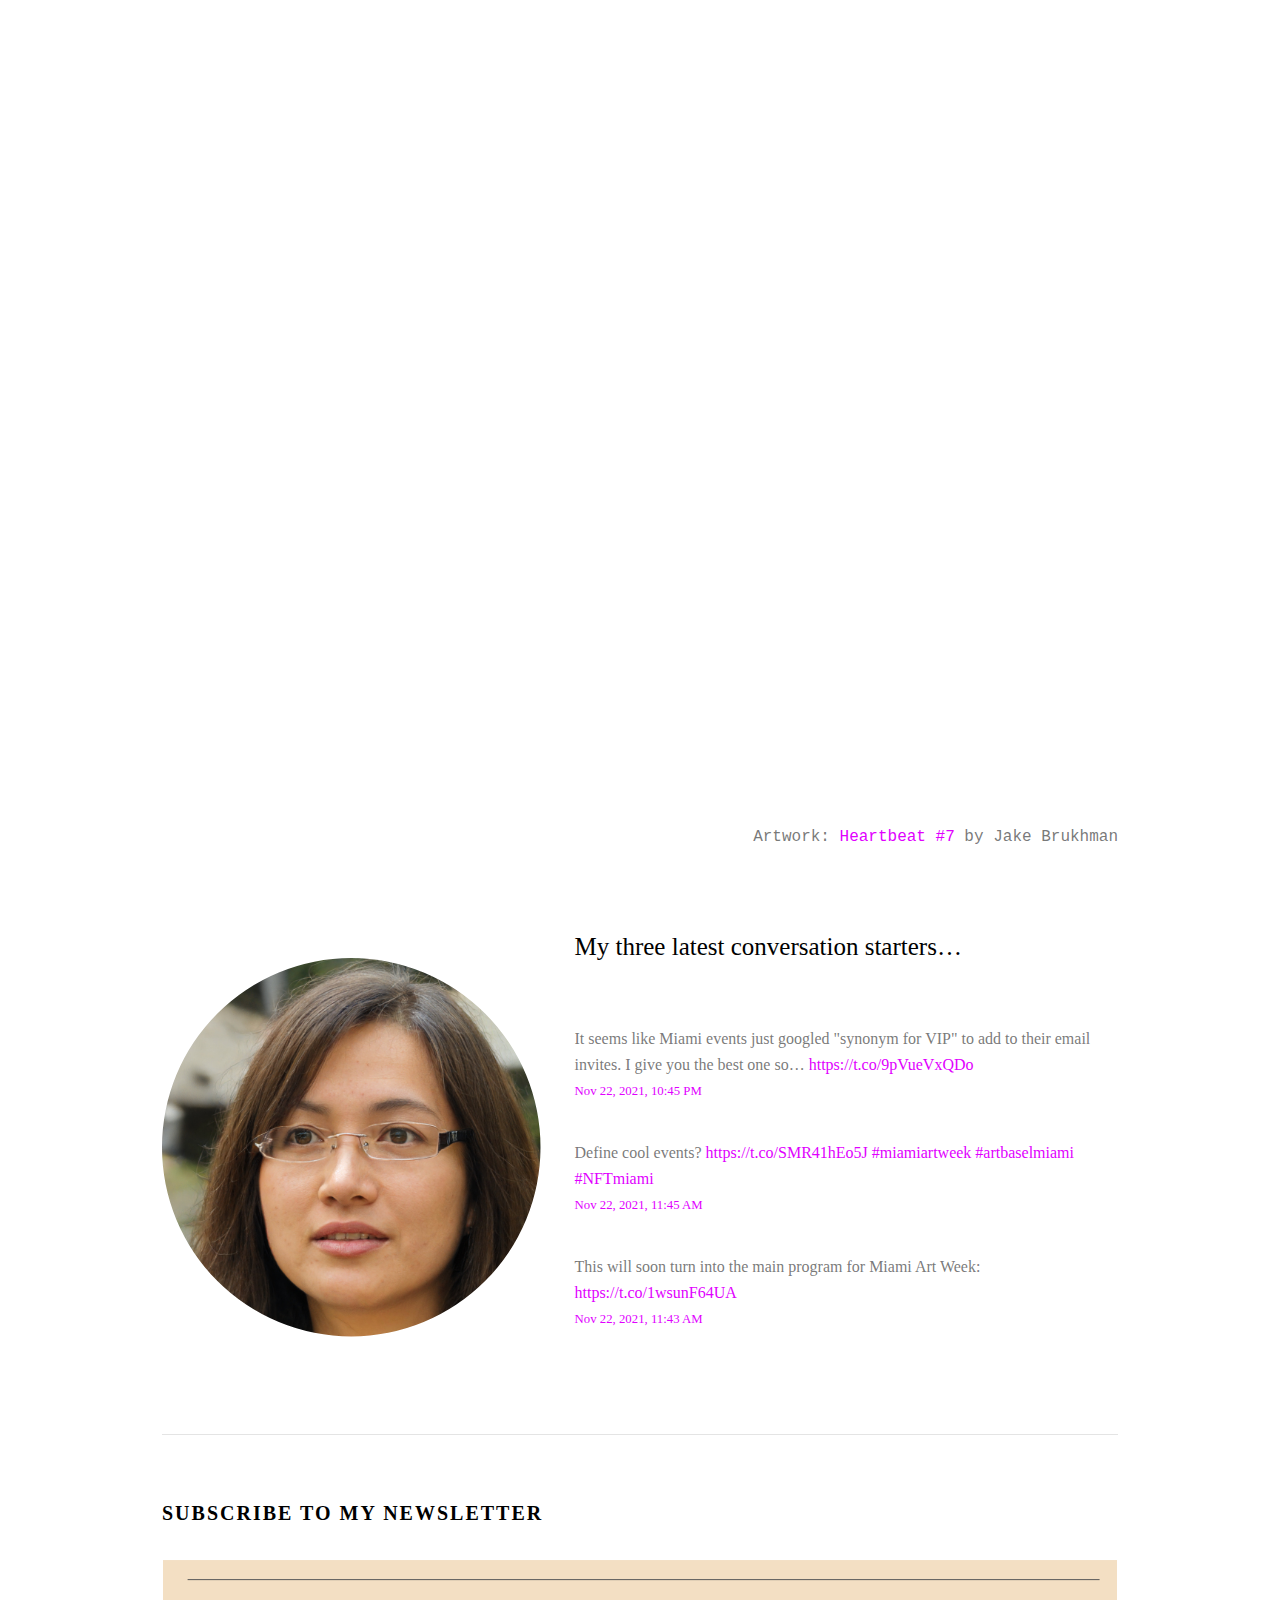
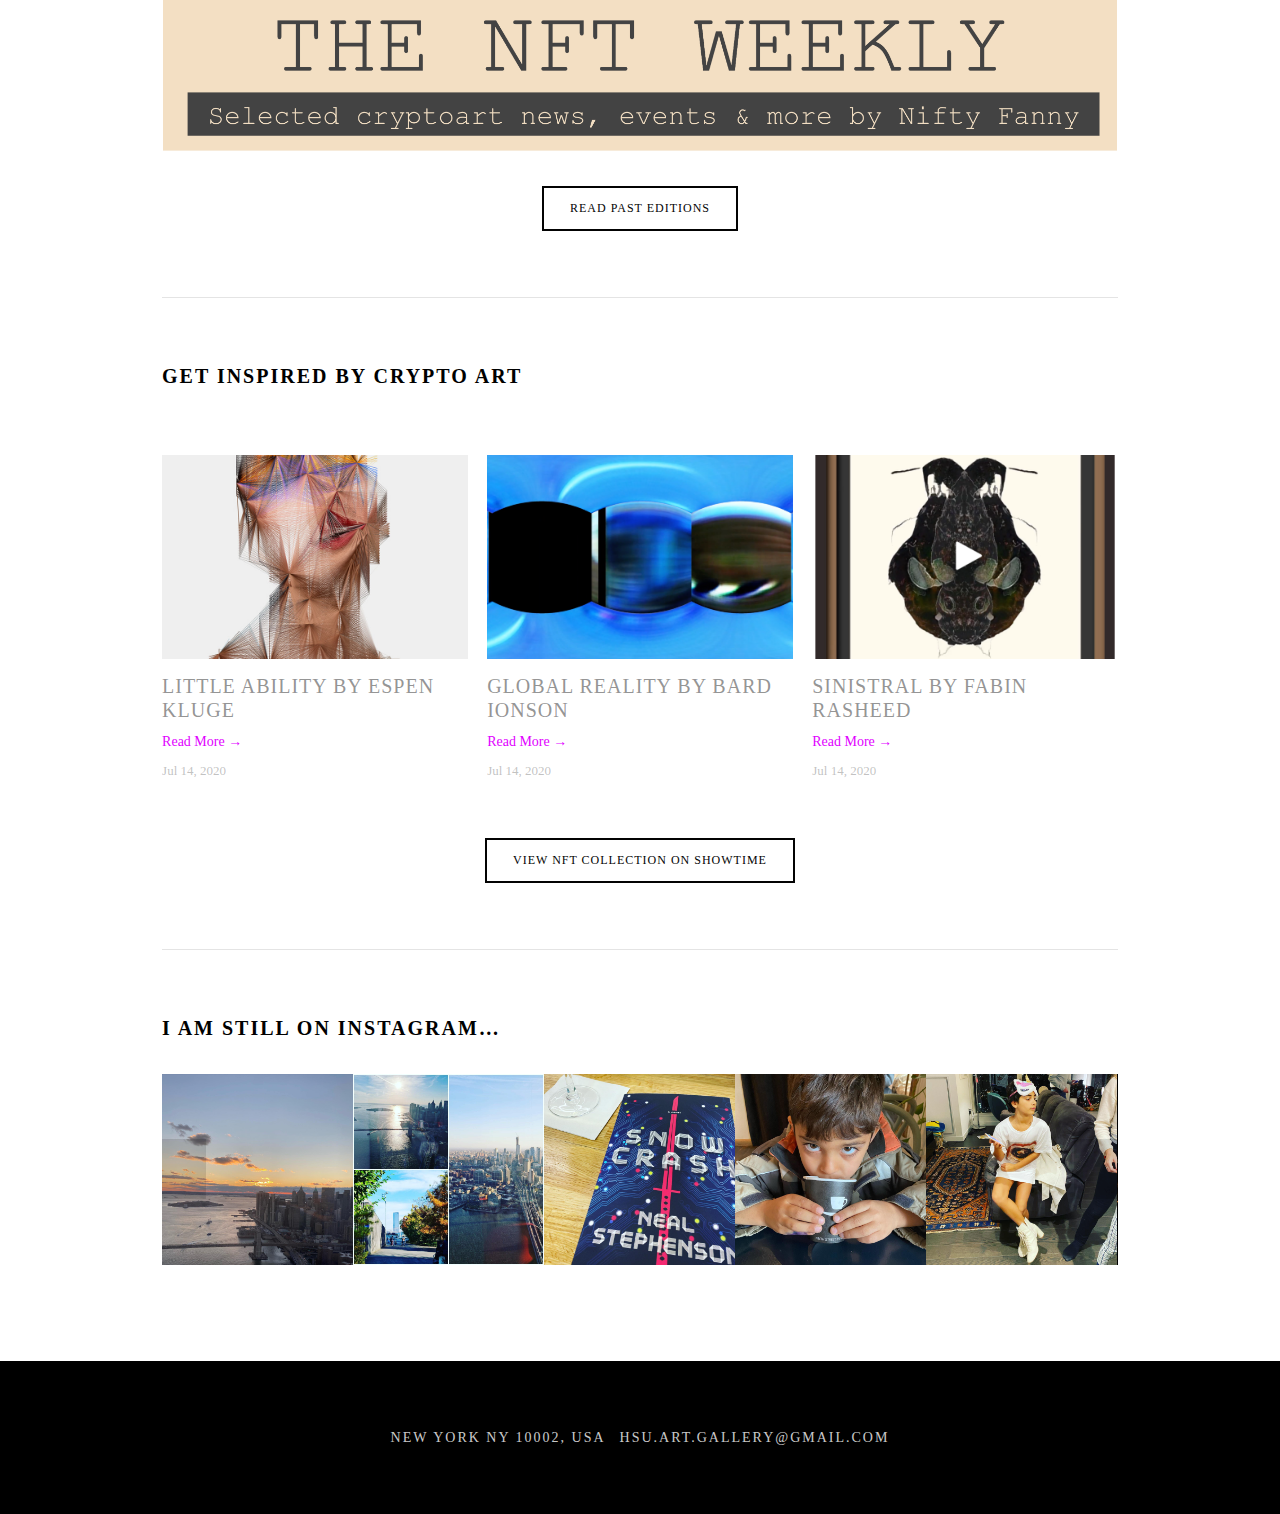
==== commit 8d86e925: "Add files via upload" ====
--- a/index.html
+++ b/index.html
@@ -371,7 +371,7 @@
                         data-shrink-original-size="53" style="letter-spacing: 0.0754717em;"
                         id="yui_3_17_2_1_1637681540059_1855">HSU ART ADVISORY</strong></p>
                 <p class="" style="white-space:pre-wrap;">Crypto Art &amp; NFT Advisor</p>
-                <p class="" style="white-space:pre-wrap;"><a href="https://www.fannylakoubay.com/contact">Contact </a>
+                <p class="" style="white-space:pre-wrap;"><a href="mailto:hsu.art.gallery@gmail.com">Contact </a>
                 </p>
             </div>
         </div>
@@ -8069,21 +8069,6 @@
 
                                 </div>
                             </div>
-                            <div class="sqs-block button-block sqs-block-button" data-block-type="53"
-                                id="block-yui_3_17_2_1_1637618947210_16079">
-                                <div class="sqs-block-content" id="yui_3_17_2_1_1637681540059_187">
-
-                                    <div class="sqs-block-button-container--center" data-animation-role="button"
-                                        data-alignment="center" data-button-size="small" data-button-type="tertiary"
-                                        id="yui_3_17_2_1_1637681540059_186">
-                                        <a href="https://www.instagram.com/fanny.lakoubay/"
-                                            class="sqs-block-button-element--small sqs-button-element--tertiary sqs-block-button-element"
-                                            target="_blank" data-initialized="true">
-                                            Follow me there
-                                        </a>
-                                    </div>
-                                </div>
-                            </div>
                         </div>
                     </div>
                 </div>
@@ -8115,7 +8100,7 @@
 
 
                 <div id="siteInfo"><span class="site-address">New York NY 10002, USA</span><a
-                        href="mailto:hello@lalart.io" class="site-email"><span>hsu.art@gmail.com</span></a></div>
+                        href="mailto:hsu.art.gallery@gmail.com" class="site-email"><span>hsu.art.gallery@gmail.com</span></a></div>
             </div>
         </footer>
 
